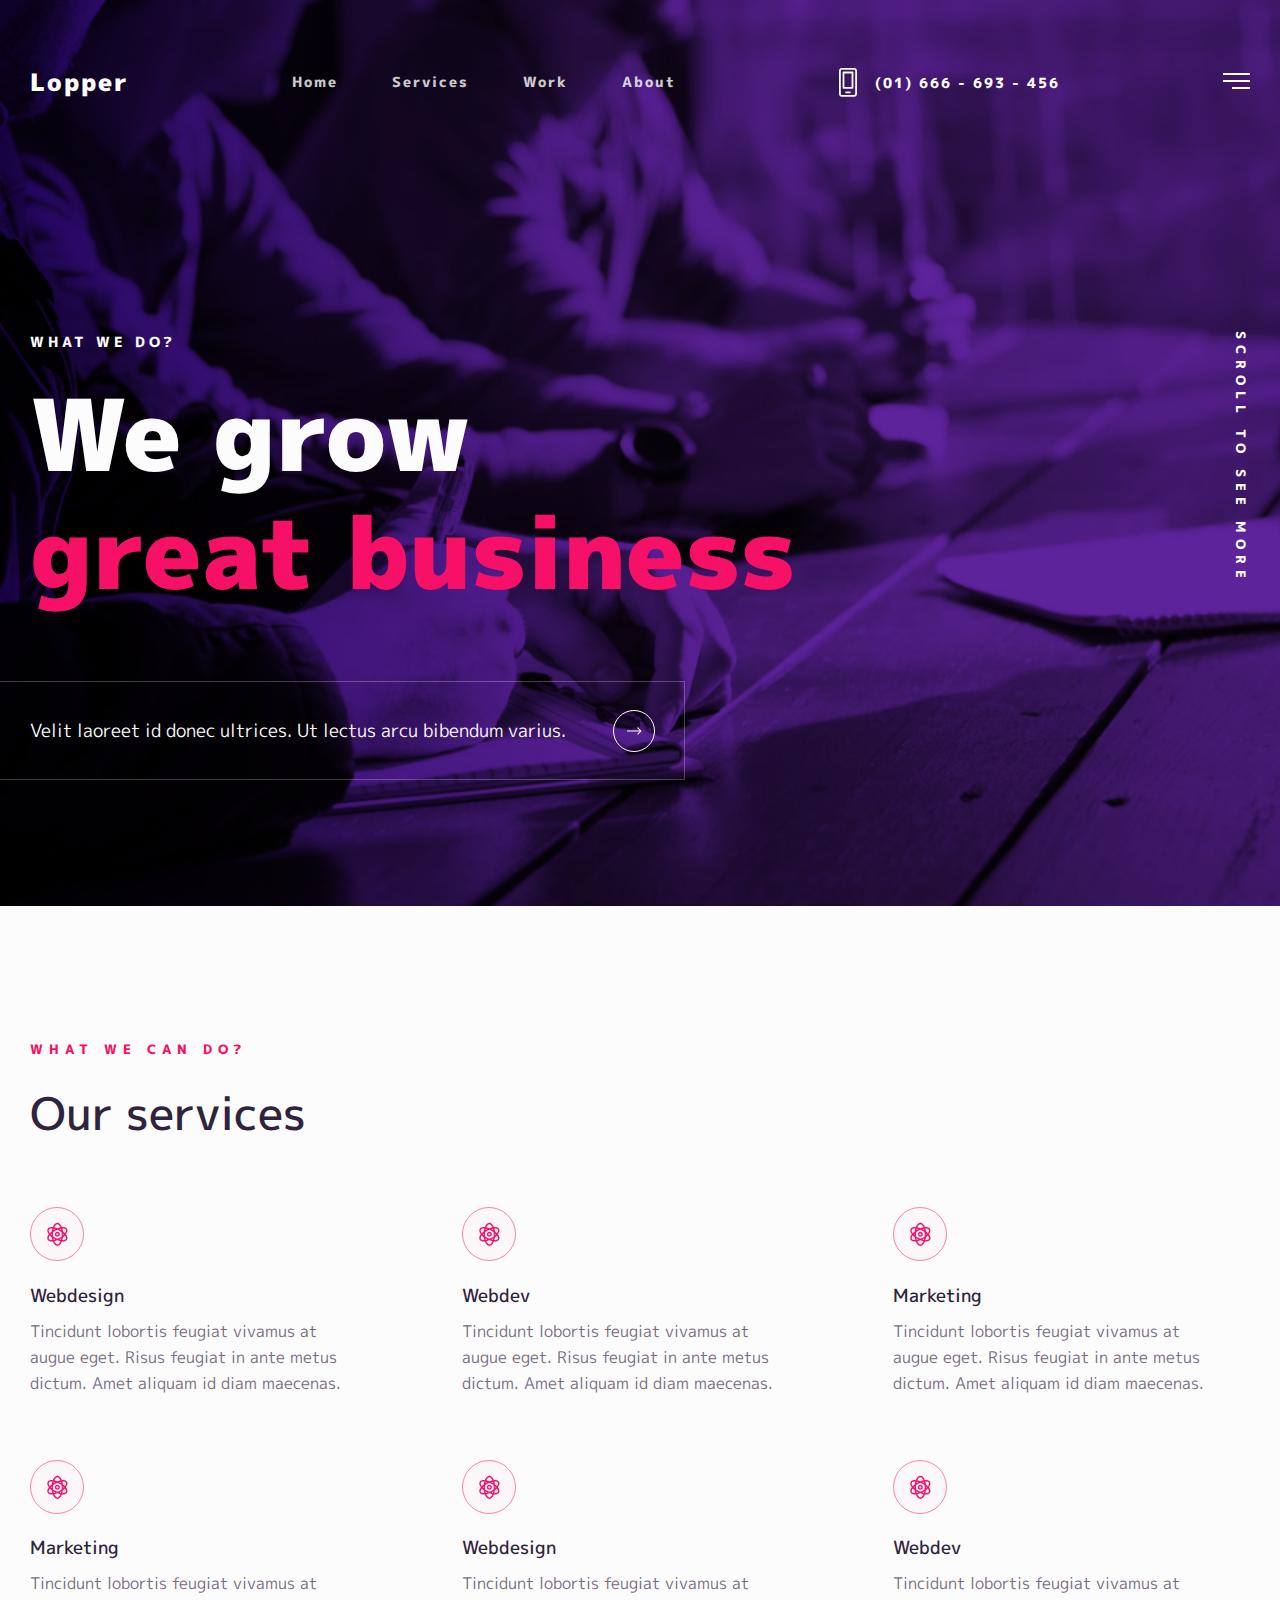
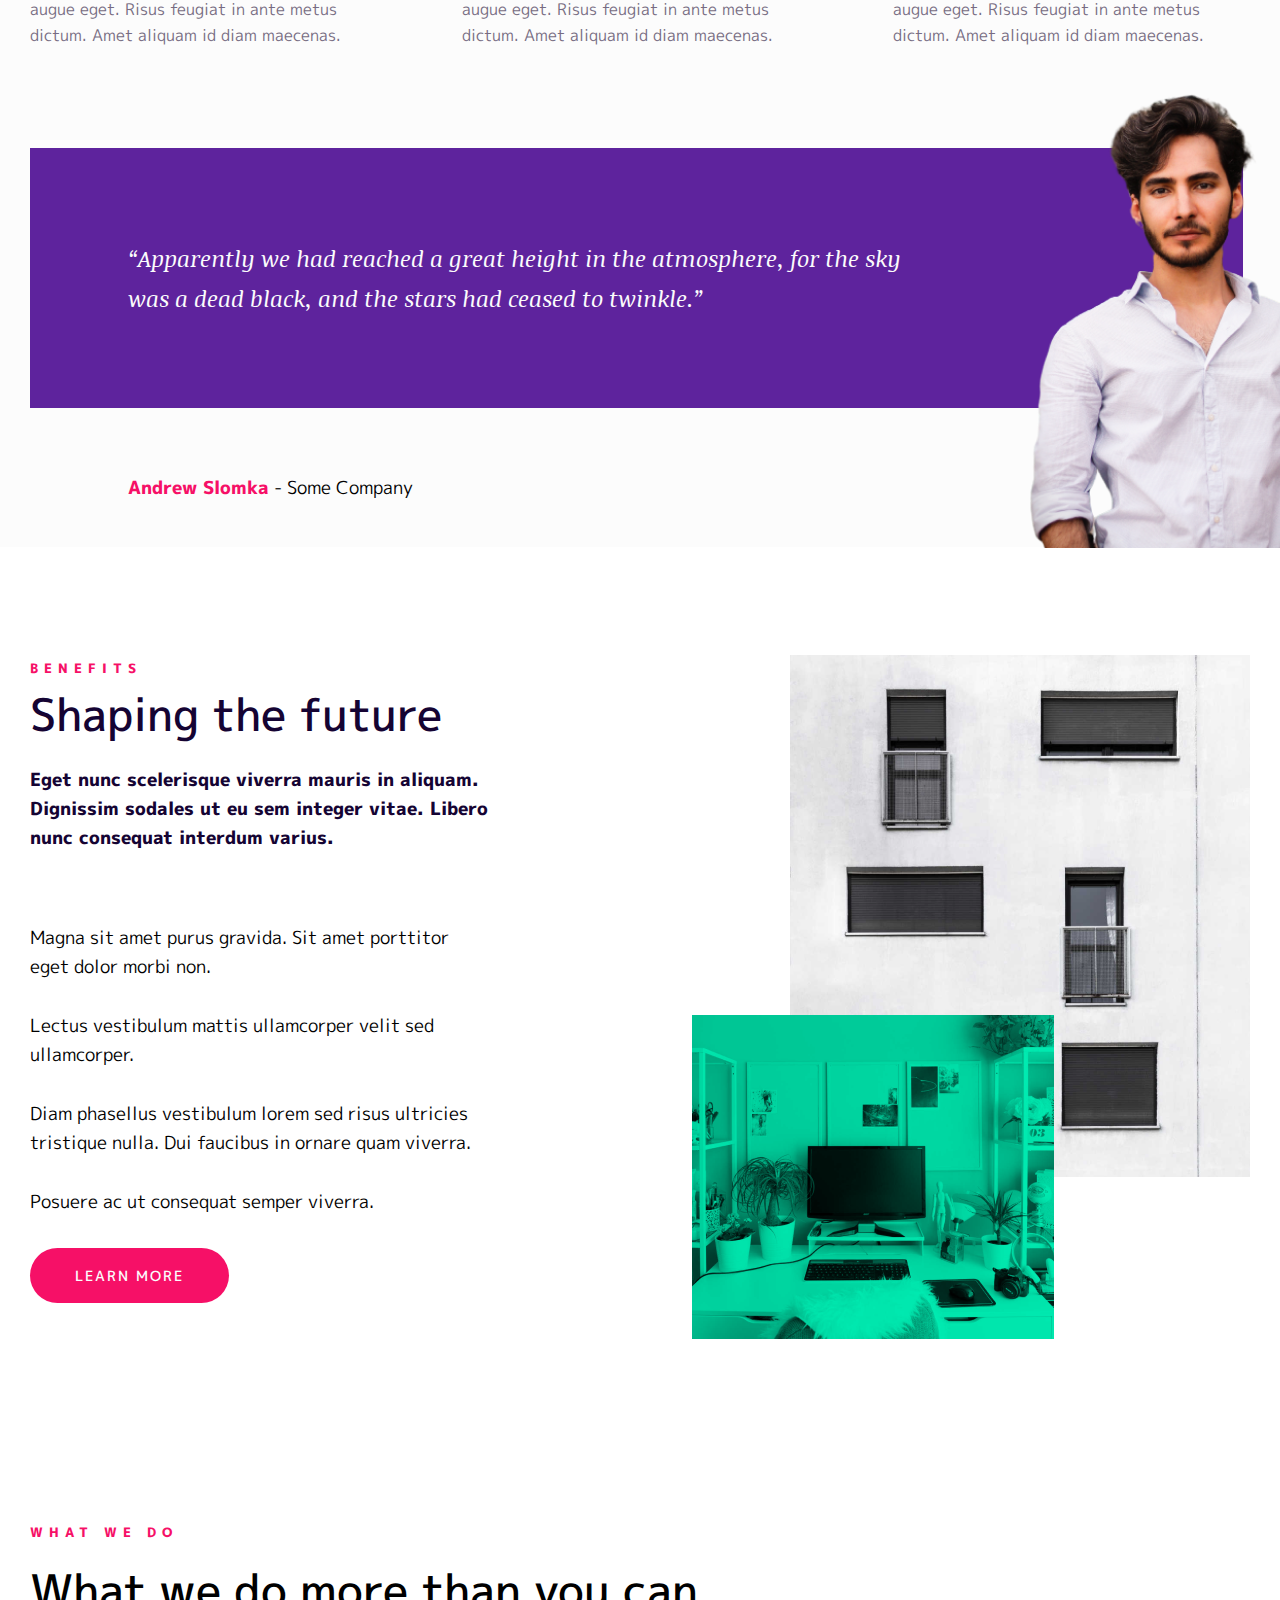
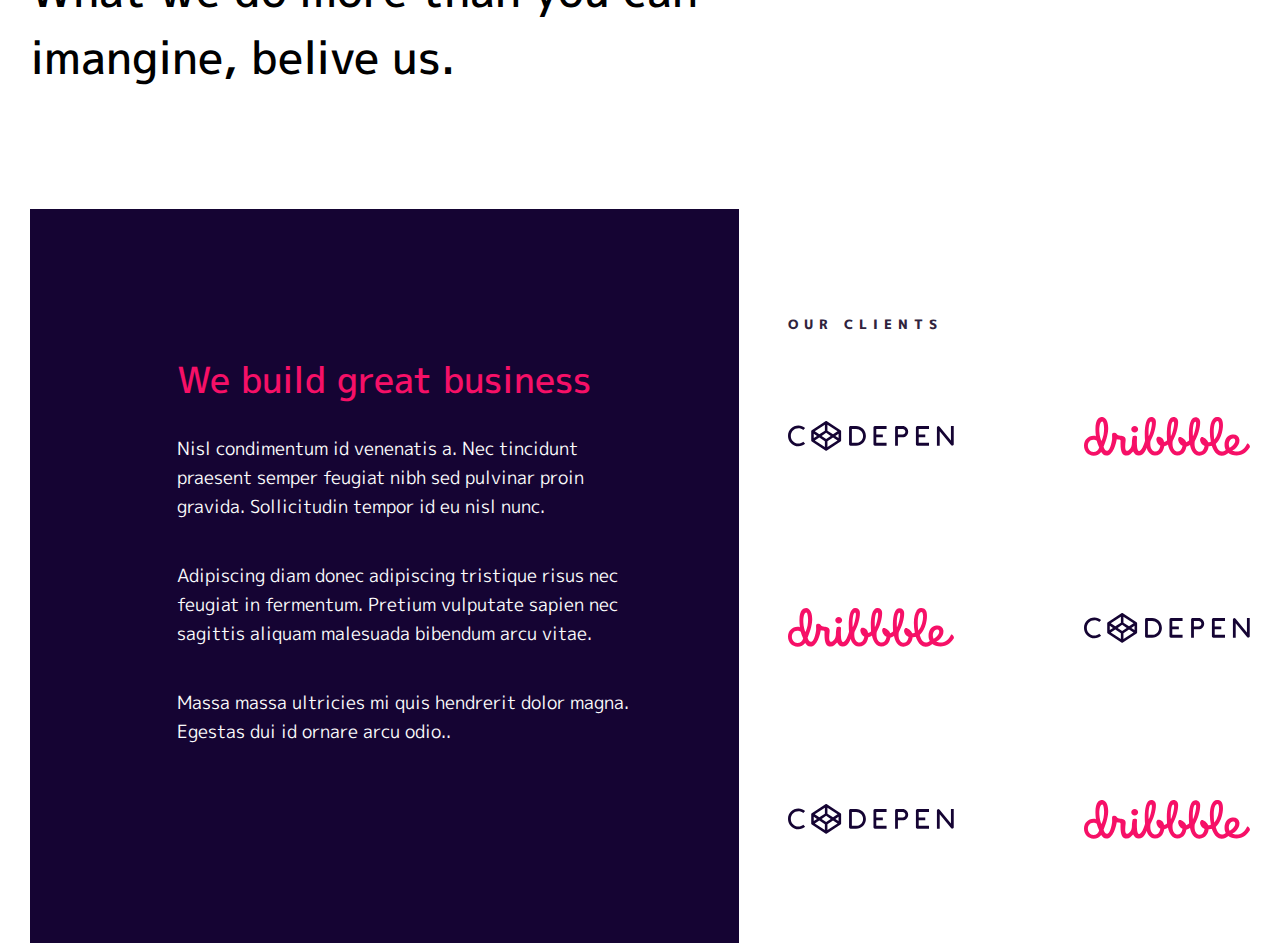
==== index.html @ b968927b "add block imangine" ====
<!DOCTYPE html>
<html lang="en">
<head>
  <meta charset="UTF-8">
  <meta http-equiv="X-UA-Compatible" content="IE=edge">
  <meta name="viewport" content="width=device-width, initial-scale=1.0">
  <link rel="preconnect" href="https://fonts.googleapis.com">
  <link rel="preconnect" href="https://fonts.gstatic.com" crossorigin>
  <link href="https://fonts.googleapis.com/css2?family=M+PLUS+1p:wght@400;800;900&display=swap" rel="stylesheet">
  <link href="https://fonts.googleapis.com/css2?family=Noticia+Text:ital@1&display=swap" rel="stylesheet">
  <link rel="stylesheet" href="css/normalize.css">
  <link rel="stylesheet" href="css/style.css">
  <title>Lopper</title>
</head>
<body>
  
  <div class="wrapper">
    <header class="header">
      <div class="container _container">
        <div class="header__inner">
          <a class="header__logo" href="#">
            Lopper
          </a>
          <nav class="menu">
            <ul class="menu-list">
              <li class="menu-list__item">
                <a class="menu-list__link" href="#">Home</a>
              </li>
              <li class="menu-list__item">
                <a class="menu-list__link" href="#">Services</a>
              </li>
              <li class="menu-list__item">
                <a class="menu-list__link" href="#">Work</a>
              </li>
              <li class="menu-list__item">
                <a class="menu-list__link" href="#">About</a>
              </li>
            </ul>
          </nav>
          <a class="contacts" href="tel:(01)666-693-456">
            (01) 666 - 693 - 456
          </a>
          <button class="burger-menu">
            <img class="burger-menu__img" src="img/Menu.svg" alt="menu">
          </button>
        </div>
        <section class="We-grow">
          <div class="We-grow__inner">
            <div class="We-grow__box">
              <div class="We-grow__text">What we do?</div>
              <h1 class="We-grow__title">
                We grow<br>
                <span>great business</span>
              </h1>
              <div class="We-grow__subtitle">
                Velit laoreet id donec ultrices. Ut lectus arcu bibendum varius.
              </div>
            </div>
              <div class="We-grow__text2">
                Scroll to see more
            </div>
          </div>
        </section>
      </div>
    </header>
    <main class="main">
      <section class="Our-services">
        <div class="container _container">
          <div class="Our-services__text">What we can do?</div>
          <h2 class="Our-services__title">Our services</h2>
        <div class="Our-services__row">
          <div class="content">
            <img class="content__img" src="img/Icon2.svg" alt="Icon2">
            <div class="content__title">Webdesign</div>
            <p class="content__text">
              Tincidunt lobortis feugiat vivamus at augue eget. Risus feugiat in ante metus dictum. Amet aliquam id diam maecenas.
            </p>
          </div>
          <div class="content">
            <img class="content__img" src="img/Icon2.svg" alt="Icon2">
            <div class="content__title">Webdev</div>
            <p class="content__text">
              Tincidunt lobortis feugiat vivamus at augue eget. Risus feugiat in ante metus dictum. Amet aliquam id diam maecenas.
            </p>
          </div>
          <div class="content">
            <img class="content__img" src="img/Icon2.svg" alt="Icon2">
            <div class="content__title">Marketing</div>
            <p class="content__text">
              Tincidunt lobortis feugiat vivamus at augue eget. Risus feugiat in ante metus dictum. Amet aliquam id diam maecenas.
            </p>
          </div>
          <div class="content">
            <img class="content__img" src="img/Icon2.svg" alt="Icon2">
            <div class="content__title">Marketing</div>
            <p class="content__text">
              Tincidunt lobortis feugiat vivamus at augue eget. Risus feugiat in ante metus dictum. Amet aliquam id diam maecenas.
            </p>
          </div>
          <div class="content">
            <img class="content__img" src="img/Icon2.svg" alt="Icon2">
            <div class="content__title">Webdesign</div>
            <p class="content__text">
              Tincidunt lobortis feugiat vivamus at augue eget. Risus feugiat in ante metus dictum. Amet aliquam id diam maecenas.
            </p>
          </div>
          <div class="content">
            <img class="content__img" src="img/Icon2.svg" alt="Icon2">
            <div class="content__title">Webdev</div>
            <p class="content__text">
              Tincidunt lobortis feugiat vivamus at augue eget. Risus feugiat in ante metus dictum. Amet aliquam id diam maecenas.
            </p>
          </div>
        </div>
        <div class="Our-services__colum">
          <div class="Our-services__box">
        <blockquote class="Our-services__cite">
          “Apparently we had reached a great height in the atmosphere, for the sky was a dead black, and the stars had ceased to
          twinkle.”
        </blockquote>
          <div class="cite__text">
            <span>Andrew Slomka</span> - Some Company
          </div>
        </div>
        </div>
        </div>
      </section>
      <section class="shaping">
        <div class="container _container">
          <div class="shaping__inner">
            <div class="shaping-content">
              <div class="shaping-content__subtitle">Benefits</div>
              <h2 class="shaping-content__title">Shaping the future</h2>
              <div class="shaping-content__descr">
                Eget nunc scelerisque viverra mauris in aliquam. Dignissim sodales ut eu sem integer vitae. Libero nunc
                consequat
                interdum varius.
              </div>
              <div class="shaping-content__box">
                <p class="shaping-content__text">
                  Magna sit amet purus gravida. Sit amet porttitor eget dolor morbi non.
                </p>
                <p class="shaping-content__text">
                  Lectus vestibulum mattis ullamcorper velit sed ullamcorper.
                </p>
                <p class="shaping-content__text">
                  Diam phasellus vestibulum lorem sed risus ultricies tristique nulla. Dui faucibus in ornare quam viverra.
                </p>
                <p class="shaping-content__text">
                  Posuere ac ut consequat semper viverra.
                </p>
              </div>
              <a class="shaping-content__btn" href="#">Learn more</a>
            </div>
            <img class="composition__photo" src="img/Photos.png" alt="Photos">
          </div>
        </div>
      </section>
      <section class="imangine">
        <div class="container _container">
          <div class="imangine__subtitle">What we do</div>
          <h3 class="imangine__title">
            What we do more than you can
            imangine, belive us.
          </h3>
          <div class="imangine__inner">
            <div class="imangine-box">
              <div class="imangine-box__content">
                <h4 class="imangine-box__content_title">We build great business</h4>
                <p class="imangine-box__content_text">
                  Nisl condimentum id venenatis a. Nec tincidunt praesent semper feugiat nibh sed pulvinar proin gravida. Sollicitudin
                  tempor id eu nisl nunc.
                </p>
                <p class="imangine-box__content_text">
                  Adipiscing diam donec adipiscing tristique risus nec feugiat in fermentum. Pretium vulputate sapien nec sagittis aliquam
                  malesuada bibendum arcu vitae.
                </p>
                <p class="imangine-box__content_text">
                  Massa massa ultricies mi quis hendrerit dolor magna. Egestas dui id ornare arcu odio..
                </p>
              </div>
            </div>
            <div class="content-box">
              <div class="content-box__subject">Our clients</div>
              <div class="content-box__grid">
              <a class="content-box__link" href="#">
                <img src="img/Vector1.svg" alt="Vector1">
              </a>
              <a class="content-box__link" href="#">
                <img src="img/Vector2.svg" alt="Vector2">
              </a>
              <a class="content-box__link" href="#">
                <img src="img/Vector2.svg" alt="Vector1">
              </a>
              <a class="content-box__link" href="#">
                <img src="img/Vector1.svg" alt="Vector2">
              </a>
              <a class="content-box__link" href="#">
                <img src="img/Vector1.svg" alt="Vector1">
              </a>
              <a class="content-box__link" href="#">
                <img src="img/Vector2.svg" alt="Vector2">
              </a>
            </div>
            </div>
          </div>
        </div>
      </section>
    </main>
  </div>

  <script src="js/script.js"></script>
</body>
</html>
---- css/style.css ----
*,::after,::before{margin:0;padding:0;box-sizing:border-box}html{font-size:62.5%}body{font-family:'M PLUS 1p', sans-serif}.wrapper{background-color:#fff}._container{max-width:154rem;padding:0rem 3rem;margin:0 auto}.menu-list{display:flex}.menu-list__item{border-bottom:1px solid transparent;transition:all .2s}.menu-list__item:not(:first-child){margin-left:5.4rem}.menu-list__item:hover{border-bottom:1px solid #FCFCFC}.menu-list__link{font-weight:800;font-size:1.4rem;line-height:3rem;letter-spacing:.2rem;color:#FCFCFC;opacity:0.8;transition:all .2s}.menu-list__link:hover{opacity:1}.contacts{font-weight:800;font-size:1.44rem;line-height:3rem;letter-spacing:.2rem;color:#FCFCFC;padding-left:3.6rem;position:relative}.contacts::after{content:'';background:url("../img/tel.svg") 0 0 no-repeat;position:absolute;width:100%;height:100%;top:0;left:0}.We-grow{color:#FCFCFC;padding:16.2rem 0rem 12.6rem 0rem}.We-grow__inner{display:flex;justify-content:space-between}.We-grow__box{max-width:85.2rem}.We-grow__text{font-weight:800;font-size:1.4rem;line-height:3rem;letter-spacing:.4rem;text-transform:uppercase;margin-bottom:1.8rem}.We-grow__title{font-weight:900;font-size:9.9rem;line-height:11.8rem;margin-bottom:7rem}.We-grow__title span{color:#F61067}.We-grow__subtitle{font-weight:400;font-size:1.8rem;line-height:2.9rem;max-width:65.5rem;padding-right:5rem;position:relative;padding:3.5rem 0rem}.We-grow__subtitle::before{content:'';background:url("../img/Arrow.svg") 0 0 no-repeat;background-position:center;position:absolute;width:1.4rem;right:0;top:50%;transform:translateY(-50%);border:1px solid #FCFCFC;border-radius:50%;padding:2rem;margin-right:3rem;cursor:pointer;z-index:2}.We-grow__subtitle::after{content:'';position:absolute;border:1px solid rgba(255,255,255,0.25);width:500%;height:100%;top:0;right:0}.We-grow__text2{transform:rotate(90deg);font-weight:800;font-size:1.26rem;line-height:2.6rem;letter-spacing:.6rem;text-transform:uppercase;height:26rem;position:relative}.We-grow__text2::after{content:'';background:url("../img/icon1.svg") 0 0 no-repeat;width:2.7rem;height:5rem;top:-1.5rem;position:absolute;transform:rotate(-90deg);margin-left:3.5rem;cursor:pointer}.burger-menu{background-color:transparent;border:none;cursor:pointer}.header{min-height:100vh;background:url("../img/header-bg.jpg") 0 0 no-repeat;background-size:cover}.header__logo{font-size:2.4rem;line-height:4.3rem;font-weight:900;letter-spacing:.2rem;color:#FCFCFC}.header__inner{padding:6.1rem 0rem;display:flex;justify-content:space-between;align-items:center}.main{padding-top:13rem;background-color:#FCFCFC}.Our-services__row{display:grid;grid-template-columns:repeat(3, 1fr);grid-column-gap:7.5rem;grid-row-gap:6.4rem;margin-bottom:10rem}.Our-services__text{font-weight:800;font-size:1.26rem;line-height:2.6rem;letter-spacing:.6rem;text-transform:uppercase;color:#F61067;margin-bottom:1.8rem}.Our-services__title{font-weight:500;font-size:4.5rem;line-height:6.7rem;color:#30233D;margin-bottom:6rem}.Our-services__colum{display:flex}.Our-services__cite{font-family:'Noticia Text', serif;font-style:italic;font-weight:400;font-size:2.25rem;line-height:4rem;padding:9rem 30rem 9rem 9.8rem;max-width:121.3rem;background:#5E239D;align-items:center;position:relative;color:#FCFCFC}.Our-services__cite::after{content:'';background:url("../img/Photo.png") 0 0 no-repeat;position:absolute;width:42rem;height:63rem;top:-40%;right:-13.5%}.cite__text{font-size:1.8rem;line-height:2.9rem;padding:2rem 30rem 9rem 9.8rem;transform:translateY(45px);display:inline-block}.cite__text span{color:#F61067;font-weight:800}.content{max-width:31.8rem}.content__img{margin-bottom:1.8rem}.content__title{font-weight:500;font-size:1.8rem;line-height:2.7rem;color:#30233D;margin-bottom:0.9rem}.content__text{font-weight:400;font-size:1.62rem;line-height:2.6rem;color:#776C82}.shaping{padding:10.8rem 0rem 18rem 0rem;background-color:#fff}.shaping__inner{display:flex;justify-content:space-between}.shaping-content{max-width:46rem}.shaping-content__subtitle{font-weight:800;font-size:1.26rem;line-height:2.6rem;letter-spacing:.6rem;text-transform:uppercase;color:#F61067}.shaping-content__title{font-weight:500;font-size:4.5rem;line-height:6.7rem;color:#150433;margin-bottom:1.7rem}.shaping-content__descr{font-weight:800;font-size:1.8rem;line-height:2.9rem;margin-bottom:7.1rem;color:#150433}.shaping-content__box{margin-bottom:5rem}.shaping-content__text{margin-bottom:3rem;font-weight:400;font-size:1.8rem;line-height:2.9rem}.shaping-content__btn{padding:1.8rem 4.5rem;background-color:#F61067;border-radius:3.6rem;letter-spacing:2px;text-transform:uppercase;font-weight:500;font-size:1.35rem;line-height:2rem;color:#FCFCFC}.imangine{background-color:#fff}.imangine__subtitle{font-weight:800;font-size:1.26rem;line-height:2.6rem;letter-spacing:.6rem;text-transform:uppercase;margin-bottom:1.2rem;color:#F61067}.imangine__title{font-weight:500;font-size:4.5rem;line-height:6.7rem;max-width:85.7rem;margin-bottom:11.8rem}.imangine__inner{display:flex;justify-content:space-between;align-items:center}.imangine-box{background:#150433;padding:14.4rem 10.2rem 15.7rem 14.7rem}.imangine-box__content{max-width:46rem}.imangine-box__content_title{font-weight:500;font-size:3.6rem;line-height:5.3rem;color:#F61067;margin-bottom:2.8rem}.imangine-box__content_text{font-weight:400;font-size:1.8rem;line-height:2.9rem;margin-bottom:4rem;color:#FCFCFC}.content-box__subject{font-weight:800;font-size:1.26rem;line-height:2.6rem;letter-spacing:6px;text-transform:uppercase;color:#30233D;margin-bottom:8rem}.content-box__grid{display:grid;grid-template-columns:repeat(2, 1fr);grid-template-rows:repeat(3, 1fr);grid-column-gap:13rem;grid-row-gap:15rem;align-items:center}
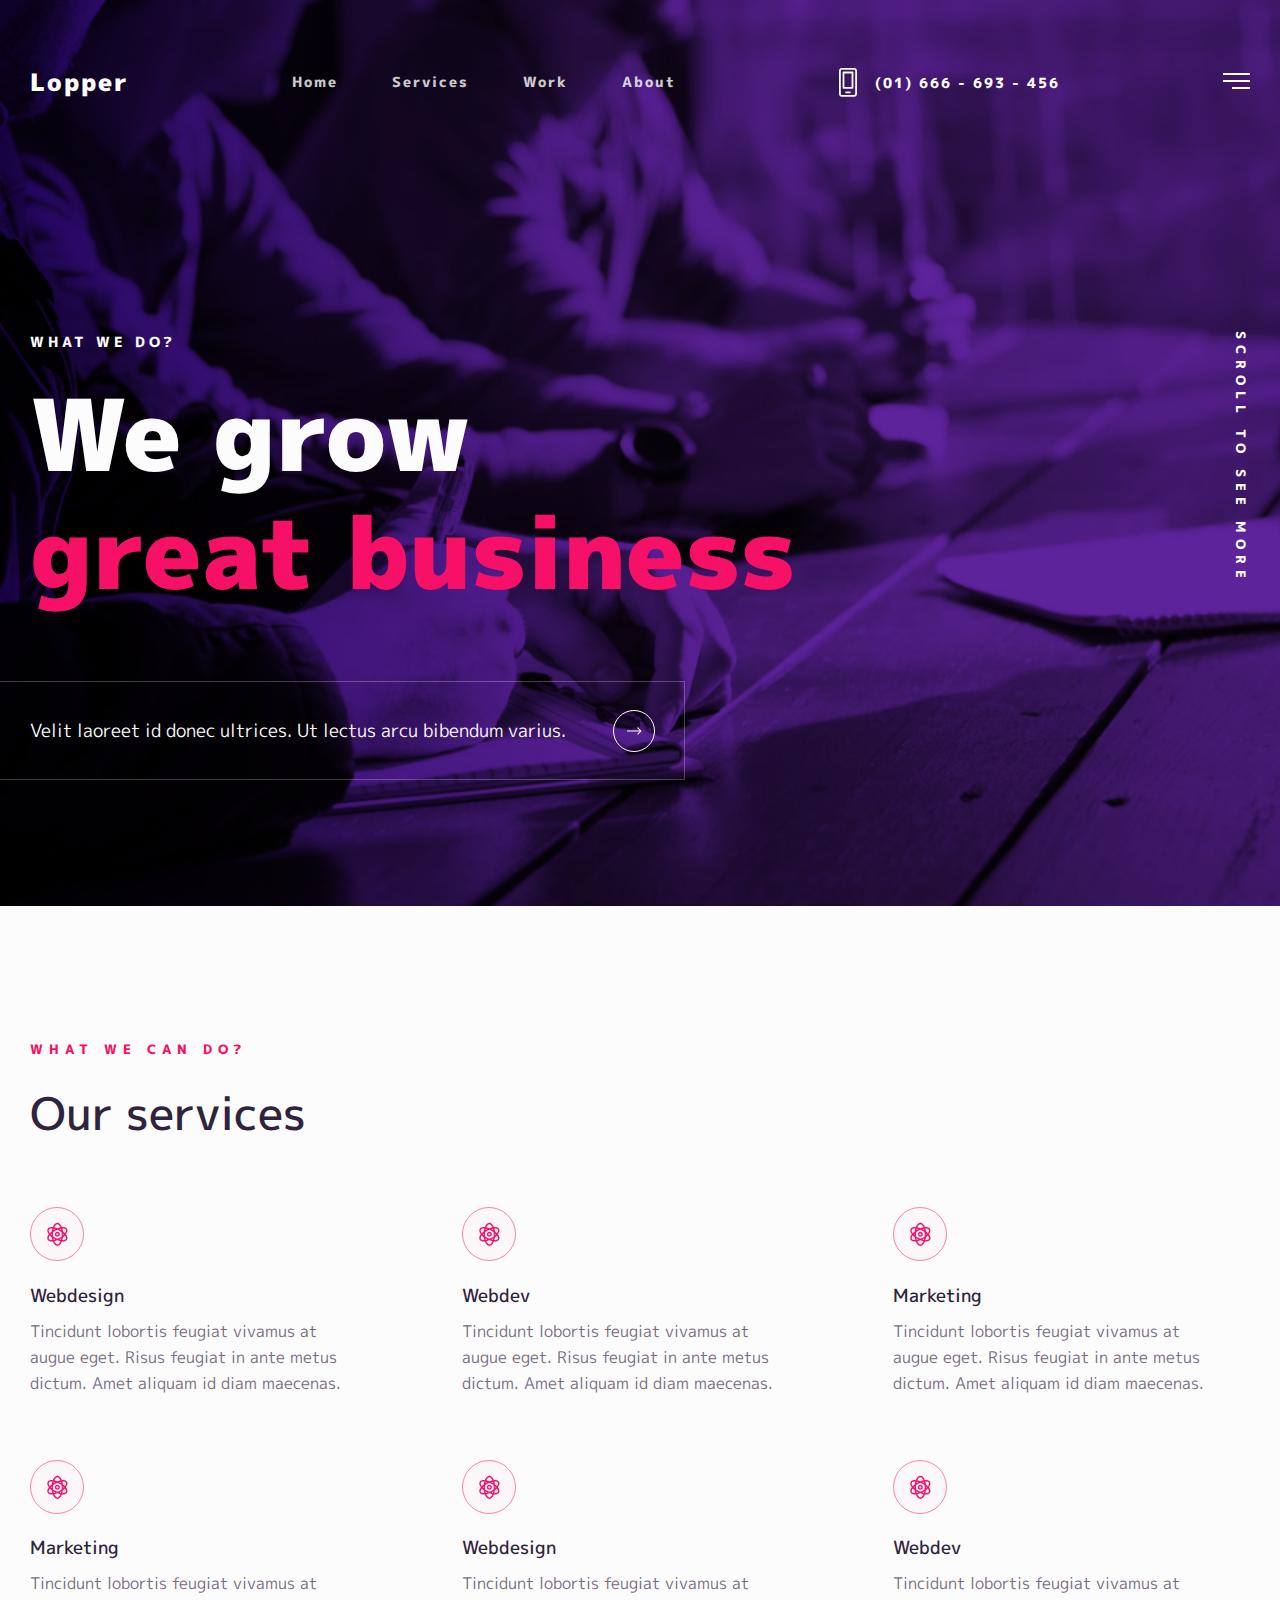
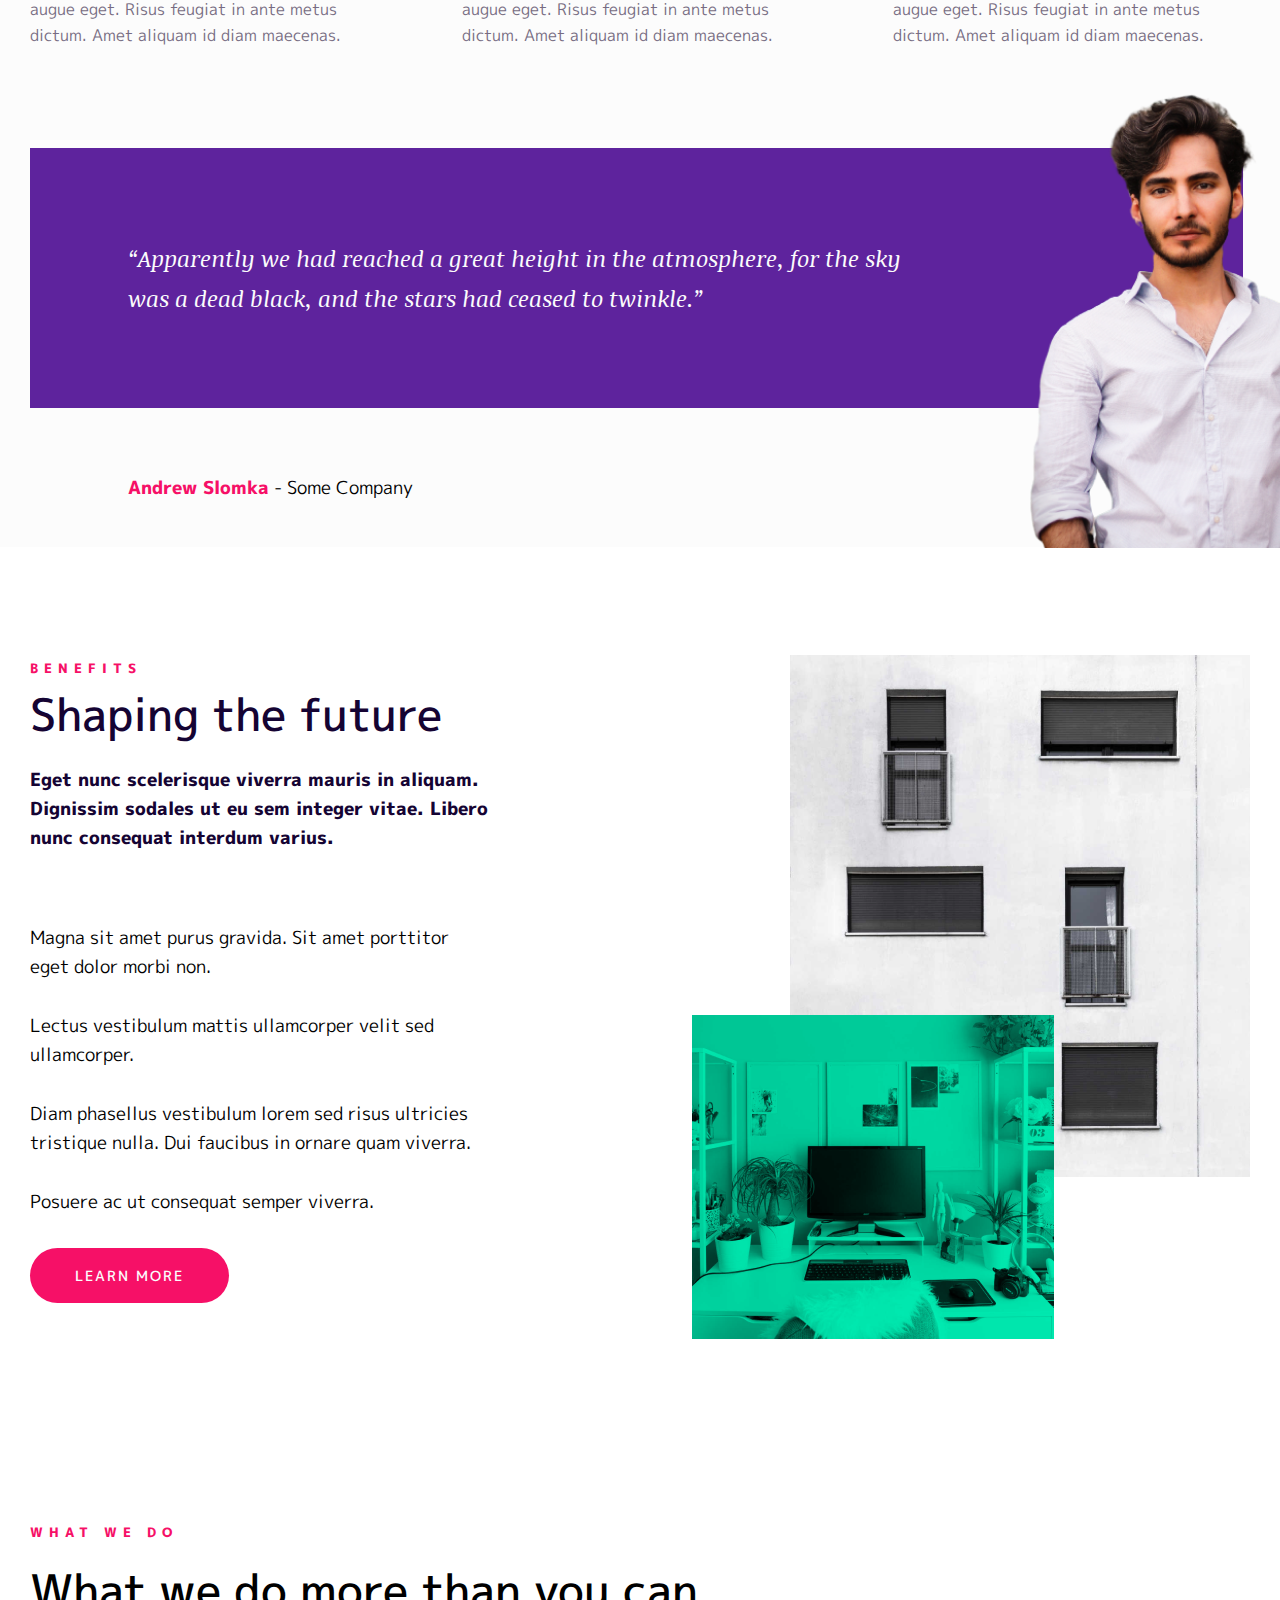
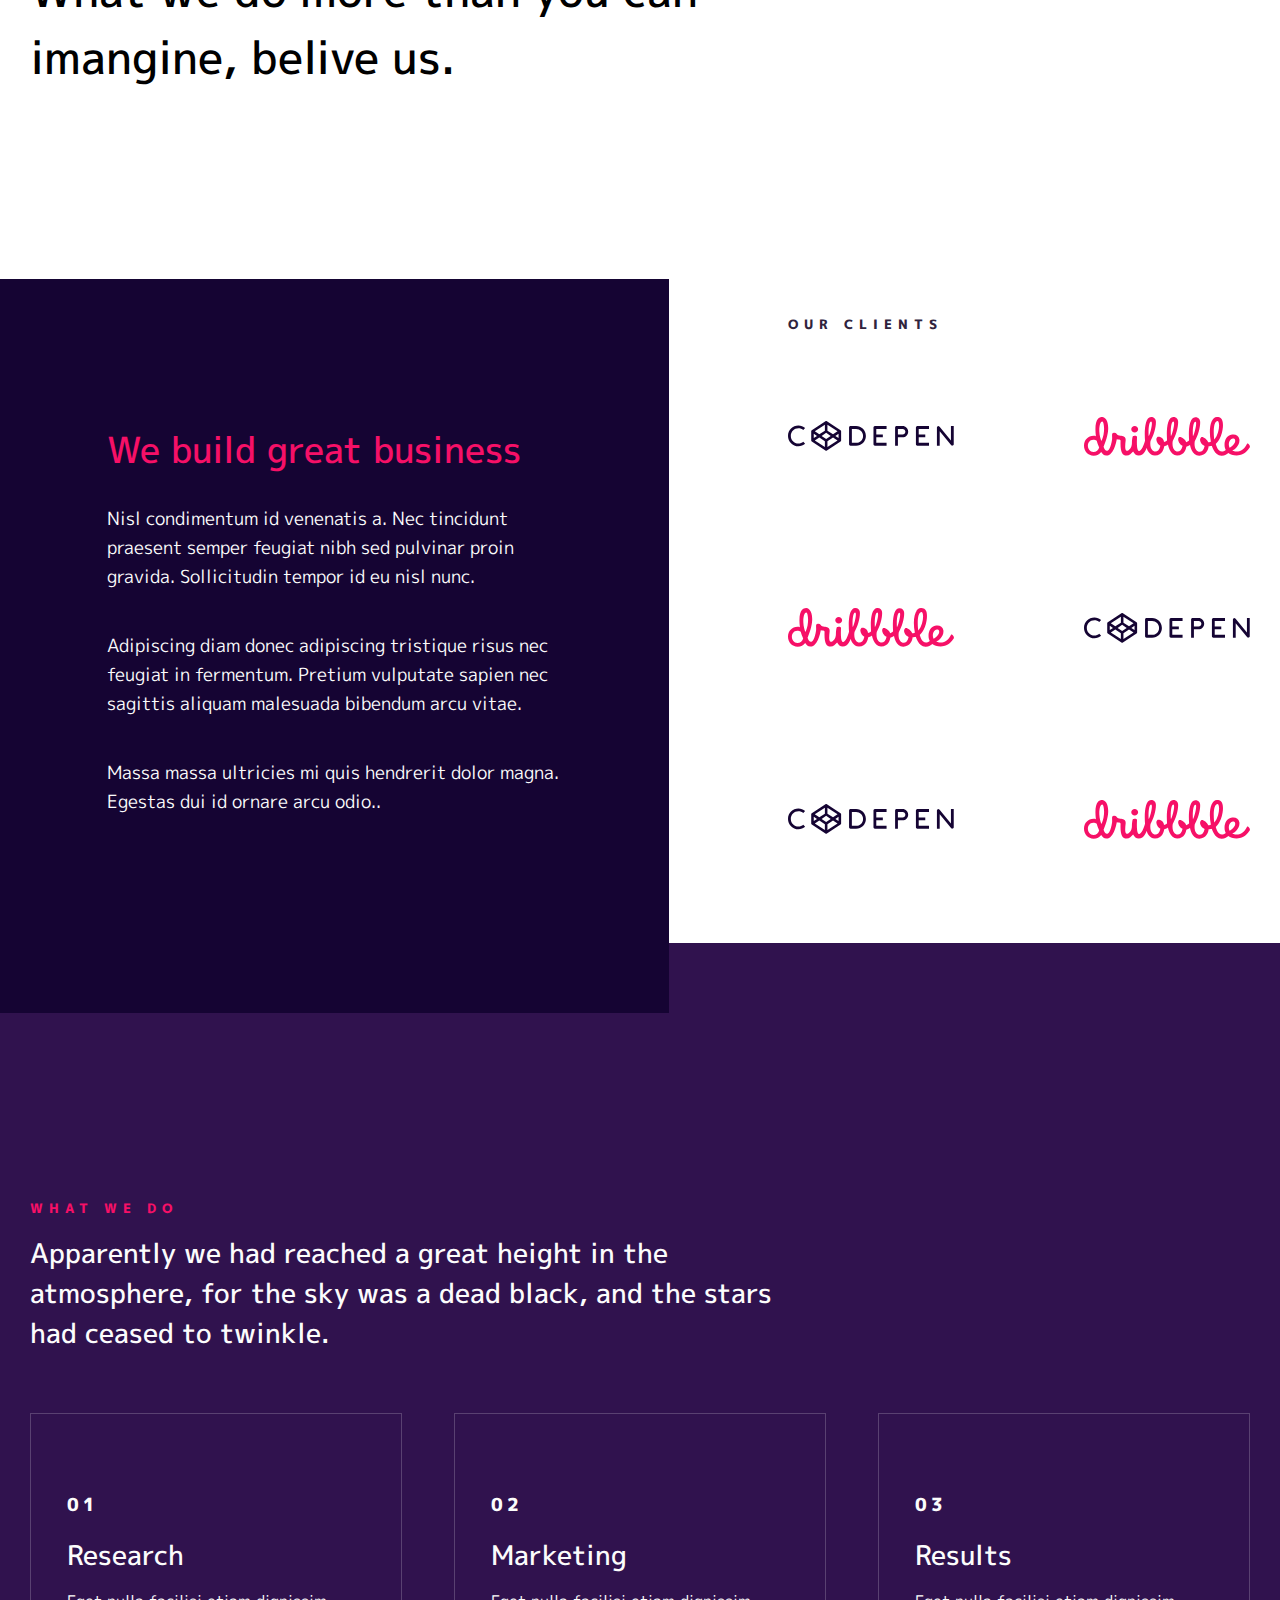
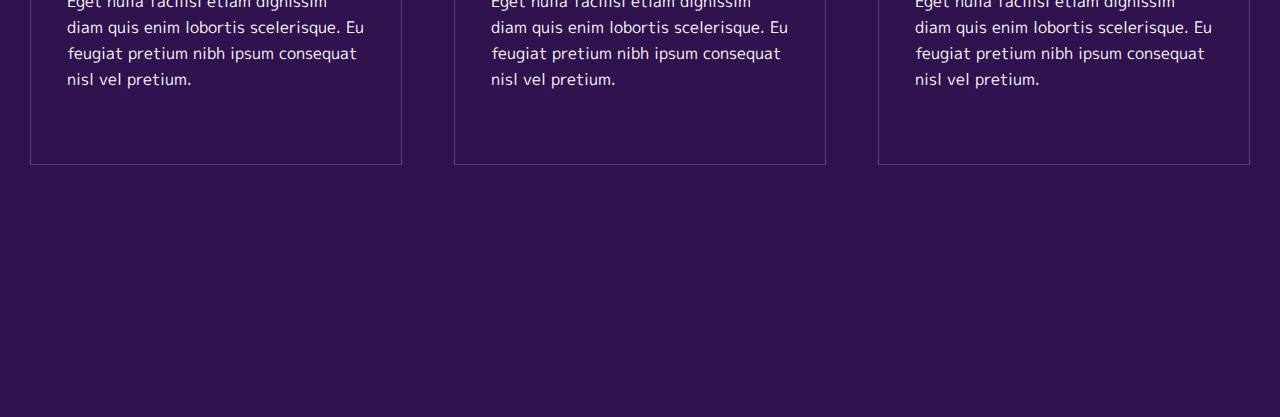
==== commit 05e71e96: "add block research" ====
--- a/index.html
+++ b/index.html
@@ -206,6 +206,49 @@
           </div>
         </div>
       </section>
+      <section class="research">
+        <div class="container _container">
+          <div class="research__subtitle">What we do</div>
+          <p class="research__text">
+            Apparently we had reached a great height in the atmosphere, for the sky was a dead black, and the stars had ceased to
+            twinkle.
+          </p>
+          <div class="research__inner">
+            <div class="research-box">
+              <div class="research-box__number">
+                01
+              </div>
+              <h4 class="research-box__title">Research</h4>
+              <p class="research-box__text">
+                Eget nulla facilisi etiam dignissim diam quis enim lobortis scelerisque. Eu feugiat pretium nibh ipsum consequat nisl
+                vel pretium.
+              </p>
+            </div>
+            <div class="research-box">
+              <div class="research-box__number">
+                02
+              </div>
+              <h4 class="research-box__title">Marketing</h4>
+              <p class="research-box__text">
+                Eget nulla facilisi etiam dignissim diam quis enim lobortis scelerisque. Eu feugiat pretium nibh ipsum consequat
+                nisl
+                vel pretium.
+              </p>
+            </div>
+            <div class="research-box">
+              <div class="research-box__number">
+                03
+              </div>
+              <h4 class="research-box__title">Results</h4>
+              <p class="research-box__text">
+                Eget nulla facilisi etiam dignissim diam quis enim lobortis scelerisque. Eu feugiat pretium nibh ipsum consequat
+                nisl
+                vel pretium.
+              </p>
+            </div>
+          </div>
+        </div>
+      </section>
     </main>
   </div>
 
--- a/css/style.css
+++ b/css/style.css
@@ -1 +1 @@
-*,::after,::before{margin:0;padding:0;box-sizing:border-box}html{font-size:62.5%}body{font-family:'M PLUS 1p', sans-serif}.wrapper{background-color:#fff}._container{max-width:154rem;padding:0rem 3rem;margin:0 auto}.menu-list{display:flex}.menu-list__item{border-bottom:1px solid transparent;transition:all .2s}.menu-list__item:not(:first-child){margin-left:5.4rem}.menu-list__item:hover{border-bottom:1px solid #FCFCFC}.menu-list__link{font-weight:800;font-size:1.4rem;line-height:3rem;letter-spacing:.2rem;color:#FCFCFC;opacity:0.8;transition:all .2s}.menu-list__link:hover{opacity:1}.contacts{font-weight:800;font-size:1.44rem;line-height:3rem;letter-spacing:.2rem;color:#FCFCFC;padding-left:3.6rem;position:relative}.contacts::after{content:'';background:url("../img/tel.svg") 0 0 no-repeat;position:absolute;width:100%;height:100%;top:0;left:0}.We-grow{color:#FCFCFC;padding:16.2rem 0rem 12.6rem 0rem}.We-grow__inner{display:flex;justify-content:space-between}.We-grow__box{max-width:85.2rem}.We-grow__text{font-weight:800;font-size:1.4rem;line-height:3rem;letter-spacing:.4rem;text-transform:uppercase;margin-bottom:1.8rem}.We-grow__title{font-weight:900;font-size:9.9rem;line-height:11.8rem;margin-bottom:7rem}.We-grow__title span{color:#F61067}.We-grow__subtitle{font-weight:400;font-size:1.8rem;line-height:2.9rem;max-width:65.5rem;padding-right:5rem;position:relative;padding:3.5rem 0rem}.We-grow__subtitle::before{content:'';background:url("../img/Arrow.svg") 0 0 no-repeat;background-position:center;position:absolute;width:1.4rem;right:0;top:50%;transform:translateY(-50%);border:1px solid #FCFCFC;border-radius:50%;padding:2rem;margin-right:3rem;cursor:pointer;z-index:2}.We-grow__subtitle::after{content:'';position:absolute;border:1px solid rgba(255,255,255,0.25);width:500%;height:100%;top:0;right:0}.We-grow__text2{transform:rotate(90deg);font-weight:800;font-size:1.26rem;line-height:2.6rem;letter-spacing:.6rem;text-transform:uppercase;height:26rem;position:relative}.We-grow__text2::after{content:'';background:url("../img/icon1.svg") 0 0 no-repeat;width:2.7rem;height:5rem;top:-1.5rem;position:absolute;transform:rotate(-90deg);margin-left:3.5rem;cursor:pointer}.burger-menu{background-color:transparent;border:none;cursor:pointer}.header{min-height:100vh;background:url("../img/header-bg.jpg") 0 0 no-repeat;background-size:cover}.header__logo{font-size:2.4rem;line-height:4.3rem;font-weight:900;letter-spacing:.2rem;color:#FCFCFC}.header__inner{padding:6.1rem 0rem;display:flex;justify-content:space-between;align-items:center}.main{padding-top:13rem;background-color:#FCFCFC}.Our-services__row{display:grid;grid-template-columns:repeat(3, 1fr);grid-column-gap:7.5rem;grid-row-gap:6.4rem;margin-bottom:10rem}.Our-services__text{font-weight:800;font-size:1.26rem;line-height:2.6rem;letter-spacing:.6rem;text-transform:uppercase;color:#F61067;margin-bottom:1.8rem}.Our-services__title{font-weight:500;font-size:4.5rem;line-height:6.7rem;color:#30233D;margin-bottom:6rem}.Our-services__colum{display:flex}.Our-services__cite{font-family:'Noticia Text', serif;font-style:italic;font-weight:400;font-size:2.25rem;line-height:4rem;padding:9rem 30rem 9rem 9.8rem;max-width:121.3rem;background:#5E239D;align-items:center;position:relative;color:#FCFCFC}.Our-services__cite::after{content:'';background:url("../img/Photo.png") 0 0 no-repeat;position:absolute;width:42rem;height:63rem;top:-40%;right:-13.5%}.cite__text{font-size:1.8rem;line-height:2.9rem;padding:2rem 30rem 9rem 9.8rem;transform:translateY(45px);display:inline-block}.cite__text span{color:#F61067;font-weight:800}.content{max-width:31.8rem}.content__img{margin-bottom:1.8rem}.content__title{font-weight:500;font-size:1.8rem;line-height:2.7rem;color:#30233D;margin-bottom:0.9rem}.content__text{font-weight:400;font-size:1.62rem;line-height:2.6rem;color:#776C82}.shaping{padding:10.8rem 0rem 18rem 0rem;background-color:#fff}.shaping__inner{display:flex;justify-content:space-between}.shaping-content{max-width:46rem}.shaping-content__subtitle{font-weight:800;font-size:1.26rem;line-height:2.6rem;letter-spacing:.6rem;text-transform:uppercase;color:#F61067}.shaping-content__title{font-weight:500;font-size:4.5rem;line-height:6.7rem;color:#150433;margin-bottom:1.7rem}.shaping-content__descr{font-weight:800;font-size:1.8rem;line-height:2.9rem;margin-bottom:7.1rem;color:#150433}.shaping-content__box{margin-bottom:5rem}.shaping-content__text{margin-bottom:3rem;font-weight:400;font-size:1.8rem;line-height:2.9rem}.shaping-content__btn{padding:1.8rem 4.5rem;background-color:#F61067;border-radius:3.6rem;letter-spacing:2px;text-transform:uppercase;font-weight:500;font-size:1.35rem;line-height:2rem;color:#FCFCFC}.imangine{background-color:#fff}.imangine__subtitle{font-weight:800;font-size:1.26rem;line-height:2.6rem;letter-spacing:.6rem;text-transform:uppercase;margin-bottom:1.2rem;color:#F61067}.imangine__title{font-weight:500;font-size:4.5rem;line-height:6.7rem;max-width:85.7rem;margin-bottom:11.8rem}.imangine__inner{display:flex;justify-content:space-between;align-items:center}.imangine-box{background:#150433;padding:14.4rem 10.2rem 15.7rem 14.7rem}.imangine-box__content{max-width:46rem}.imangine-box__content_title{font-weight:500;font-size:3.6rem;line-height:5.3rem;color:#F61067;margin-bottom:2.8rem}.imangine-box__content_text{font-weight:400;font-size:1.8rem;line-height:2.9rem;margin-bottom:4rem;color:#FCFCFC}.content-box__subject{font-weight:800;font-size:1.26rem;line-height:2.6rem;letter-spacing:6px;text-transform:uppercase;color:#30233D;margin-bottom:8rem}.content-box__grid{display:grid;grid-template-columns:repeat(2, 1fr);grid-template-rows:repeat(3, 1fr);grid-column-gap:13rem;grid-row-gap:15rem;align-items:center}
+*,::after,::before{margin:0;padding:0;box-sizing:border-box}html{font-size:62.5%}body{font-family:'M PLUS 1p', sans-serif}.wrapper{background-color:#fff}._container{max-width:150rem;padding:0rem 3rem;margin:0 auto}.menu-list{display:flex}.menu-list__item{border-bottom:1px solid transparent;transition:all .2s}.menu-list__item:not(:first-child){margin-left:5.4rem}.menu-list__item:hover{border-bottom:1px solid #FCFCFC}.menu-list__link{font-weight:800;font-size:1.4rem;line-height:3rem;letter-spacing:.2rem;color:#FCFCFC;opacity:0.8;transition:all .2s}.menu-list__link:hover{opacity:1}.contacts{font-weight:800;font-size:1.44rem;line-height:3rem;letter-spacing:.2rem;color:#FCFCFC;padding-left:3.6rem;position:relative}.contacts::after{content:'';background:url("../img/tel.svg") 0 0 no-repeat;position:absolute;width:100%;height:100%;top:0;left:0}.We-grow{color:#FCFCFC;padding:16.2rem 0rem 12.6rem 0rem}.We-grow__inner{display:flex;justify-content:space-between}.We-grow__box{max-width:85.2rem}.We-grow__text{font-weight:800;font-size:1.4rem;line-height:3rem;letter-spacing:.4rem;text-transform:uppercase;margin-bottom:1.8rem}.We-grow__title{font-weight:900;font-size:9.9rem;line-height:11.8rem;margin-bottom:7rem}.We-grow__title span{color:#F61067}.We-grow__subtitle{font-weight:400;font-size:1.8rem;line-height:2.9rem;max-width:65.5rem;padding-right:5rem;position:relative;padding:3.5rem 0rem}.We-grow__subtitle::before{content:'';background:url("../img/Arrow.svg") 0 0 no-repeat;background-position:center;position:absolute;width:1.4rem;right:0;top:50%;transform:translateY(-50%);border:1px solid #FCFCFC;border-radius:50%;padding:2rem;margin-right:3rem;cursor:pointer;z-index:2}.We-grow__subtitle::after{content:'';position:absolute;border:1px solid rgba(255,255,255,0.25);width:500%;height:100%;top:0;right:0}.We-grow__text2{transform:rotate(90deg);font-weight:800;font-size:1.26rem;line-height:2.6rem;letter-spacing:.6rem;text-transform:uppercase;height:26rem;position:relative}.We-grow__text2::after{content:'';background:url("../img/icon1.svg") 0 0 no-repeat;width:2.7rem;height:5rem;top:-1.5rem;position:absolute;transform:rotate(-90deg);margin-left:3.5rem;cursor:pointer}.burger-menu{background-color:transparent;border:none;cursor:pointer}.header{min-height:100vh;background:url("../img/header-bg.jpg") 0 0 no-repeat;background-size:cover}.header__logo{font-size:2.4rem;line-height:4.3rem;font-weight:900;letter-spacing:.2rem;color:#FCFCFC}.header__inner{padding:6.1rem 0rem;display:flex;justify-content:space-between;align-items:center}.main{padding-top:13rem;background-color:#FCFCFC}.Our-services__row{display:grid;grid-template-columns:repeat(3, 1fr);grid-column-gap:7.5rem;grid-row-gap:6.4rem;margin-bottom:10rem}.Our-services__text{font-weight:800;font-size:1.26rem;line-height:2.6rem;letter-spacing:.6rem;text-transform:uppercase;color:#F61067;margin-bottom:1.8rem}.Our-services__title{font-weight:500;font-size:4.5rem;line-height:6.7rem;color:#30233D;margin-bottom:6rem}.Our-services__colum{display:flex}.Our-services__cite{font-family:'Noticia Text', serif;font-style:italic;font-weight:400;font-size:2.25rem;line-height:4rem;padding:9rem 30rem 9rem 9.8rem;max-width:121.3rem;background:#5E239D;align-items:center;position:relative;color:#FCFCFC}.Our-services__cite::after{content:'';background:url("../img/Photo.png") 0 0 no-repeat;position:absolute;width:42rem;height:63rem;top:-40%;right:-13.5%}.cite__text{font-size:1.8rem;line-height:2.9rem;padding:2rem 30rem 9rem 9.8rem;transform:translateY(45px);display:inline-block}.cite__text span{color:#F61067;font-weight:800}.content{max-width:31.8rem}.content__img{margin-bottom:1.8rem}.content__title{font-weight:500;font-size:1.8rem;line-height:2.7rem;color:#30233D;margin-bottom:0.9rem}.content__text{font-weight:400;font-size:1.62rem;line-height:2.6rem;color:#776C82}.shaping{padding:10.8rem 0rem 18rem 0rem;background-color:#fff}.shaping__inner{display:flex;justify-content:space-between}.shaping-content{max-width:46rem}.shaping-content__subtitle{font-weight:800;font-size:1.26rem;line-height:2.6rem;letter-spacing:.6rem;text-transform:uppercase;color:#F61067}.shaping-content__title{font-weight:500;font-size:4.5rem;line-height:6.7rem;color:#150433;margin-bottom:1.7rem}.shaping-content__descr{font-weight:800;font-size:1.8rem;line-height:2.9rem;margin-bottom:7.1rem;color:#150433}.shaping-content__box{margin-bottom:5rem}.shaping-content__text{margin-bottom:3rem;font-weight:400;font-size:1.8rem;line-height:2.9rem}.shaping-content__btn{padding:1.8rem 4.5rem;background-color:#F61067;border-radius:3.6rem;letter-spacing:2px;text-transform:uppercase;font-weight:500;font-size:1.35rem;line-height:2rem;color:#FCFCFC}.imangine{background-color:#fff}.imangine__subtitle{font-weight:800;font-size:1.26rem;line-height:2.6rem;letter-spacing:.6rem;text-transform:uppercase;margin-bottom:1.2rem;color:#F61067}.imangine__title{font-weight:500;font-size:4.5rem;line-height:6.7rem;max-width:85.7rem;margin-bottom:11.8rem}.imangine__inner{display:flex;justify-content:space-between;align-items:center}.imangine-box{position:relative;top:7rem;left:-7rem;background:#150433;padding:14.4rem 10.2rem 15.7rem 14.7rem}.imangine-box__content{max-width:46rem}.imangine-box__content_title{font-weight:500;font-size:3.6rem;line-height:5.3rem;color:#F61067;margin-bottom:2.8rem}.imangine-box__content_text{font-weight:400;font-size:1.8rem;line-height:2.9rem;margin-bottom:4rem;color:#FCFCFC}.content-box__subject{font-weight:800;font-size:1.26rem;line-height:2.6rem;letter-spacing:6px;text-transform:uppercase;color:#30233D;margin-bottom:8rem}.content-box__grid{display:grid;grid-template-columns:repeat(2, 1fr);grid-template-rows:repeat(3, 1fr);grid-column-gap:13rem;grid-row-gap:15rem;align-items:center}.research{background:#30124E;padding:25.2rem 0rem}.research__subtitle{font-weight:800;font-size:1.26rem;line-height:2.6rem;letter-spacing:.6rem;text-transform:uppercase;color:#F61067;margin-bottom:1.2rem}.research__text{font-weight:500;font-size:2.7rem;line-height:4rem;max-width:75.4rem;color:#FCFCFC;margin-bottom:6rem}.research__inner{display:flex;justify-content:space-between}.research-box{padding:7.2rem 3.6rem;border:1px solid rgba(255,255,255,0.2);max-width:37.2rem;transition:all .3s}.research-box:hover{background-color:#F61067}.research-box__number{font-weight:800;font-size:1.8rem;line-height:3.7rem;letter-spacing:.4rem;text-transform:uppercase;color:#FCFCFC;margin-bottom:1.2rem}.research-box__title{font-weight:500;font-size:2.7rem;line-height:4rem;color:#FCFCFC;margin-bottom:1.3rem}.research-box__text{font-weight:400;font-size:1.62rem;line-height:2.6rem;color:#FCFCFC}
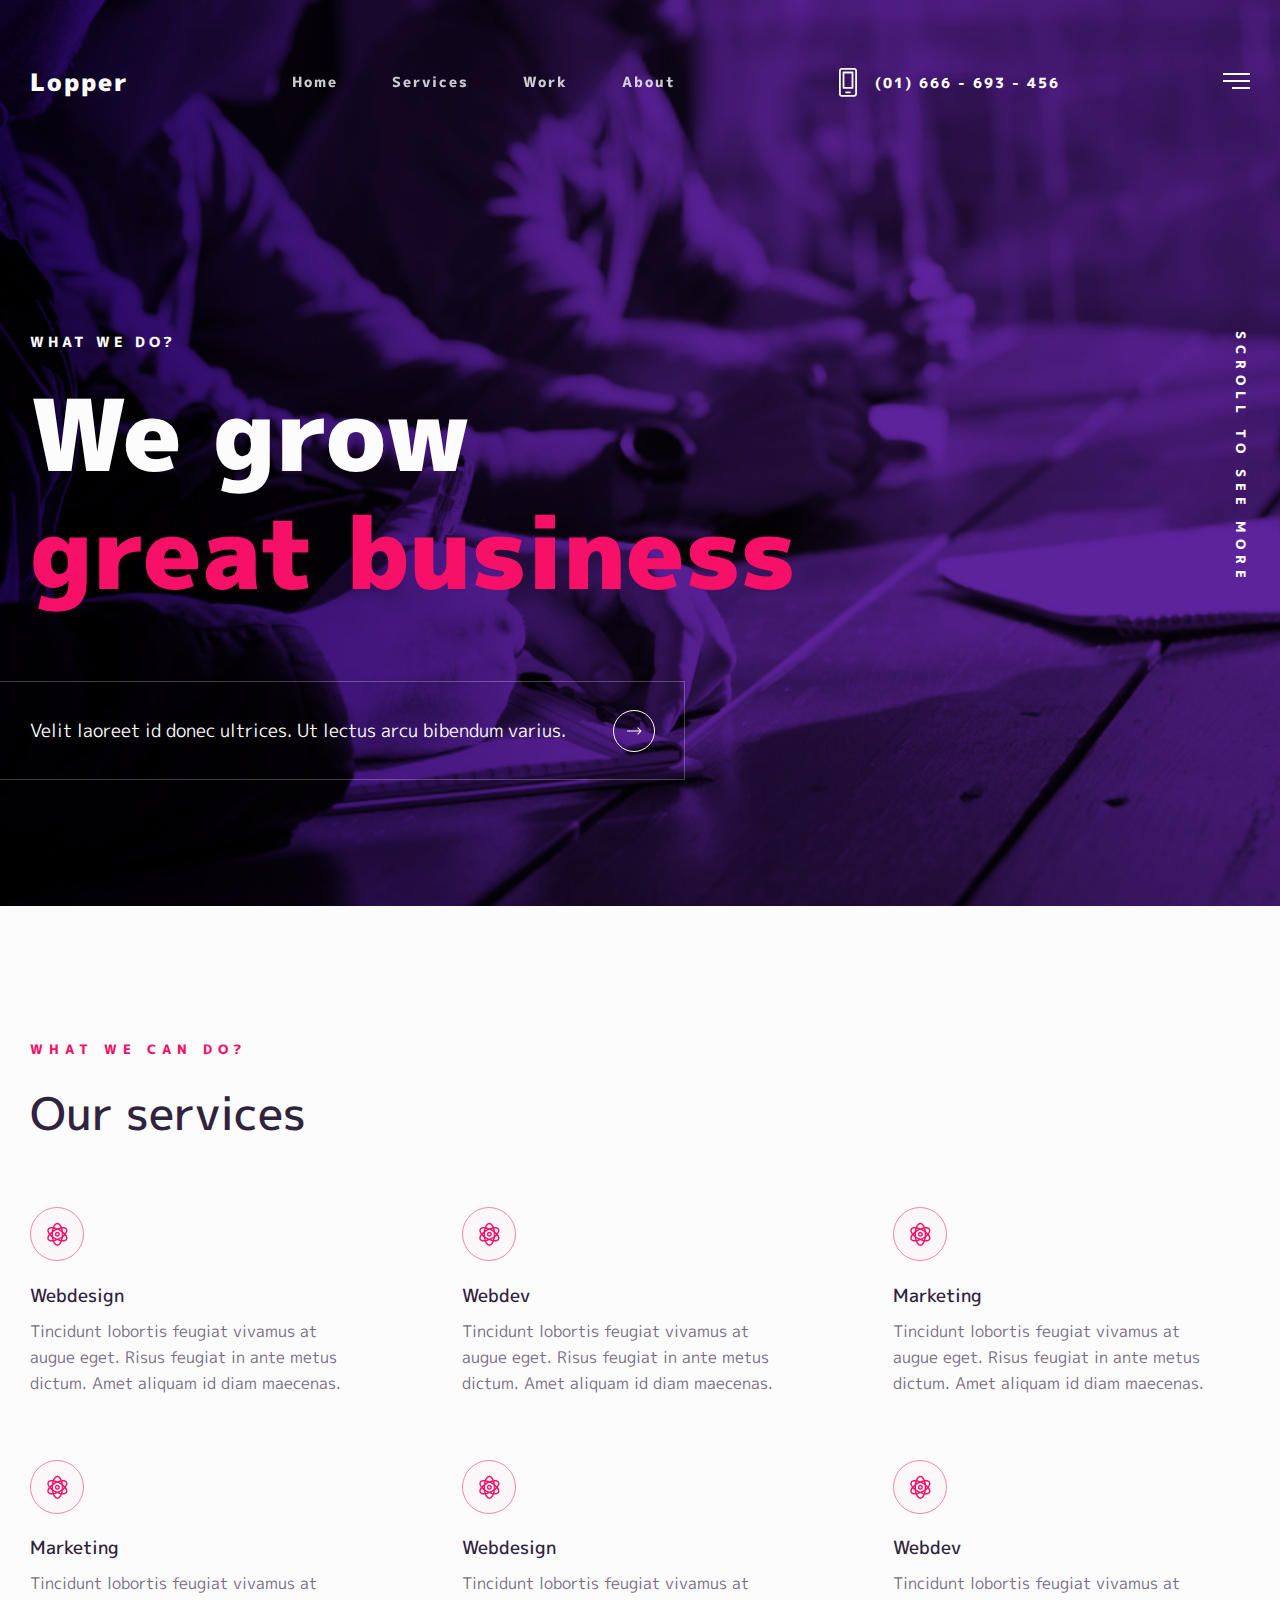
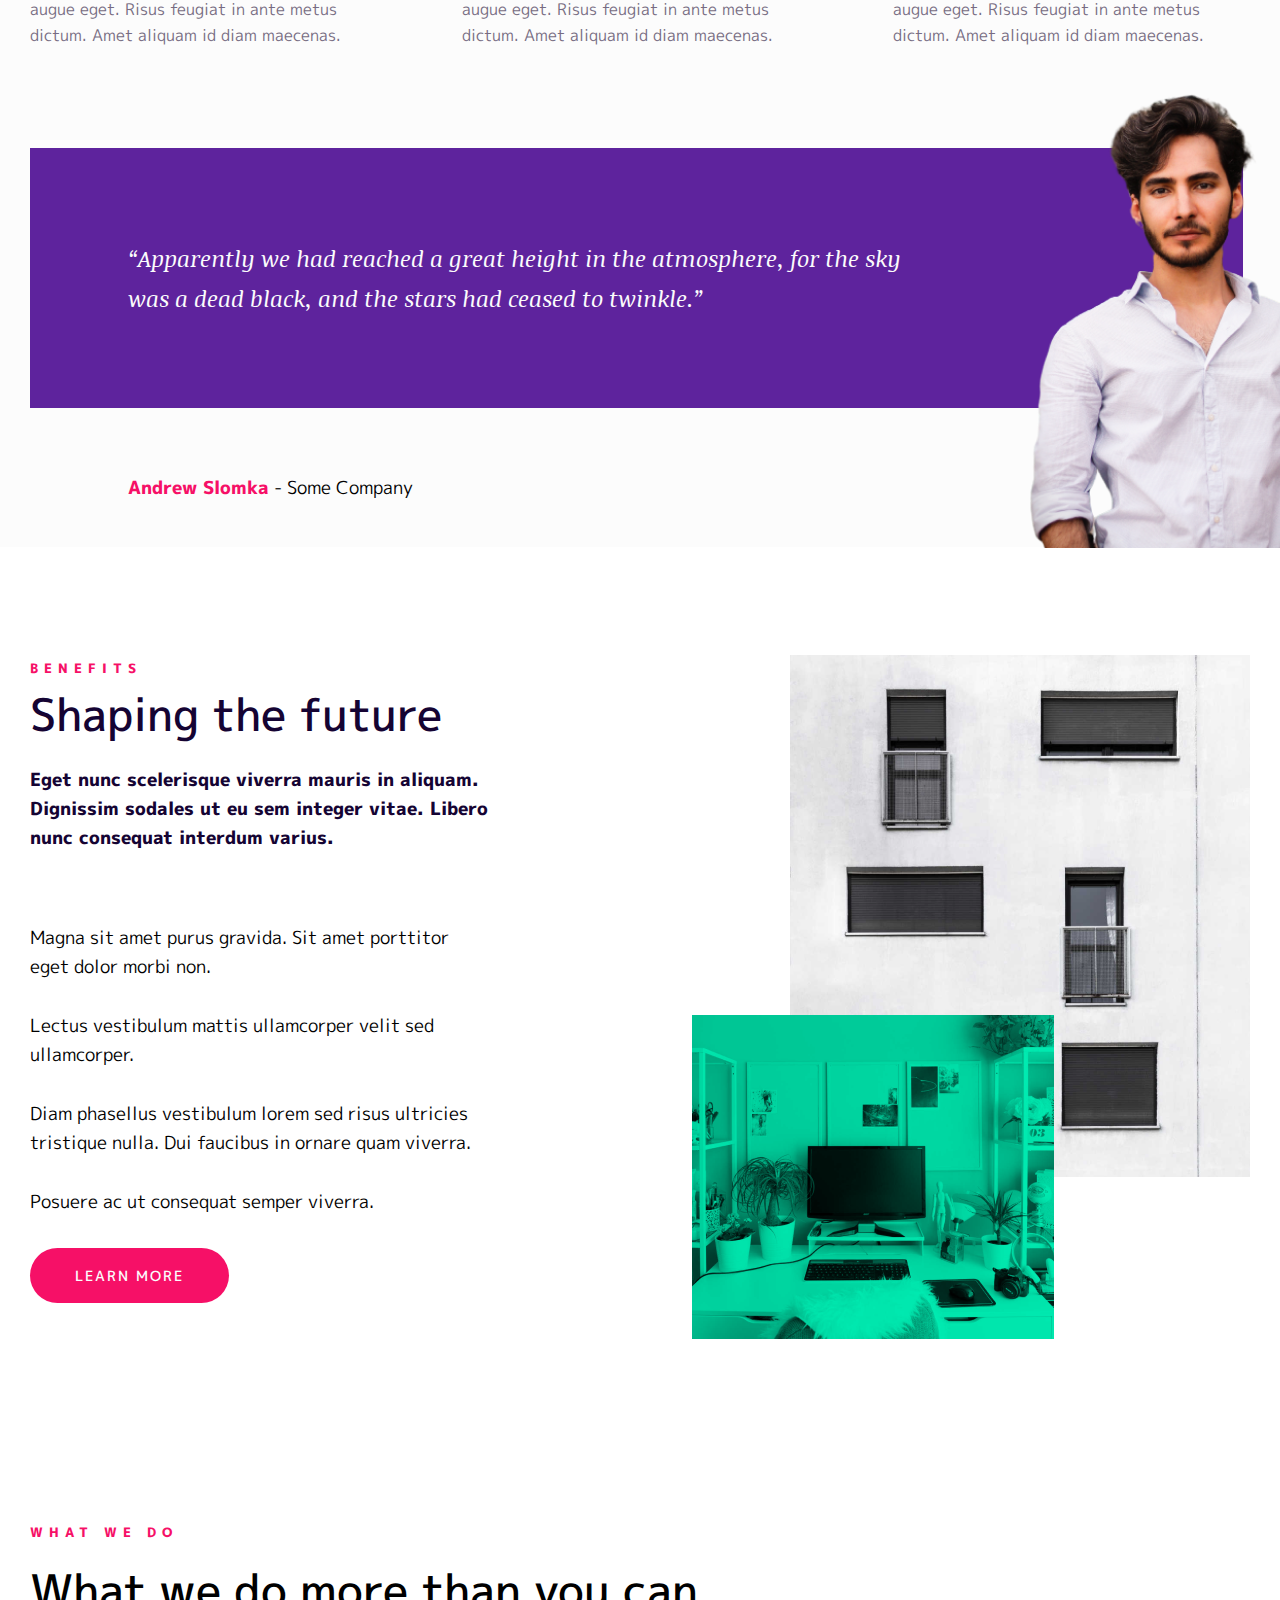
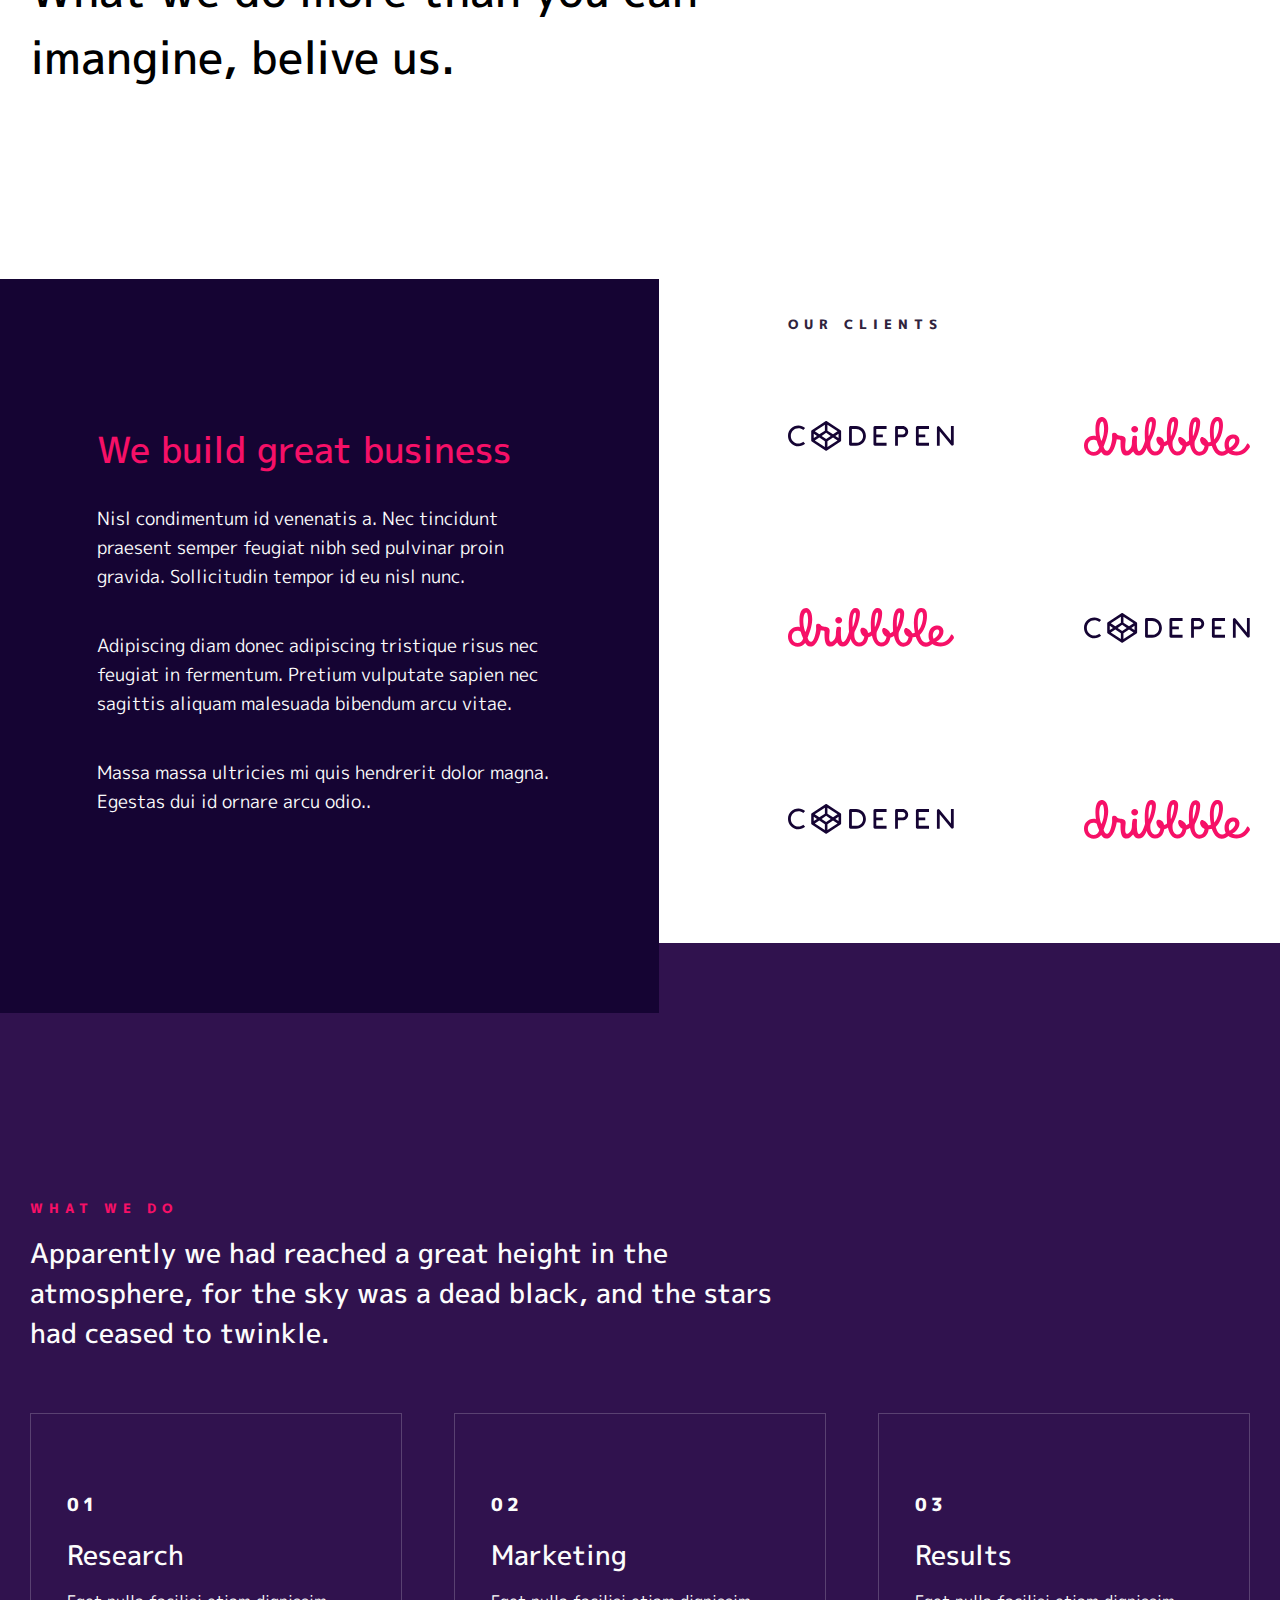
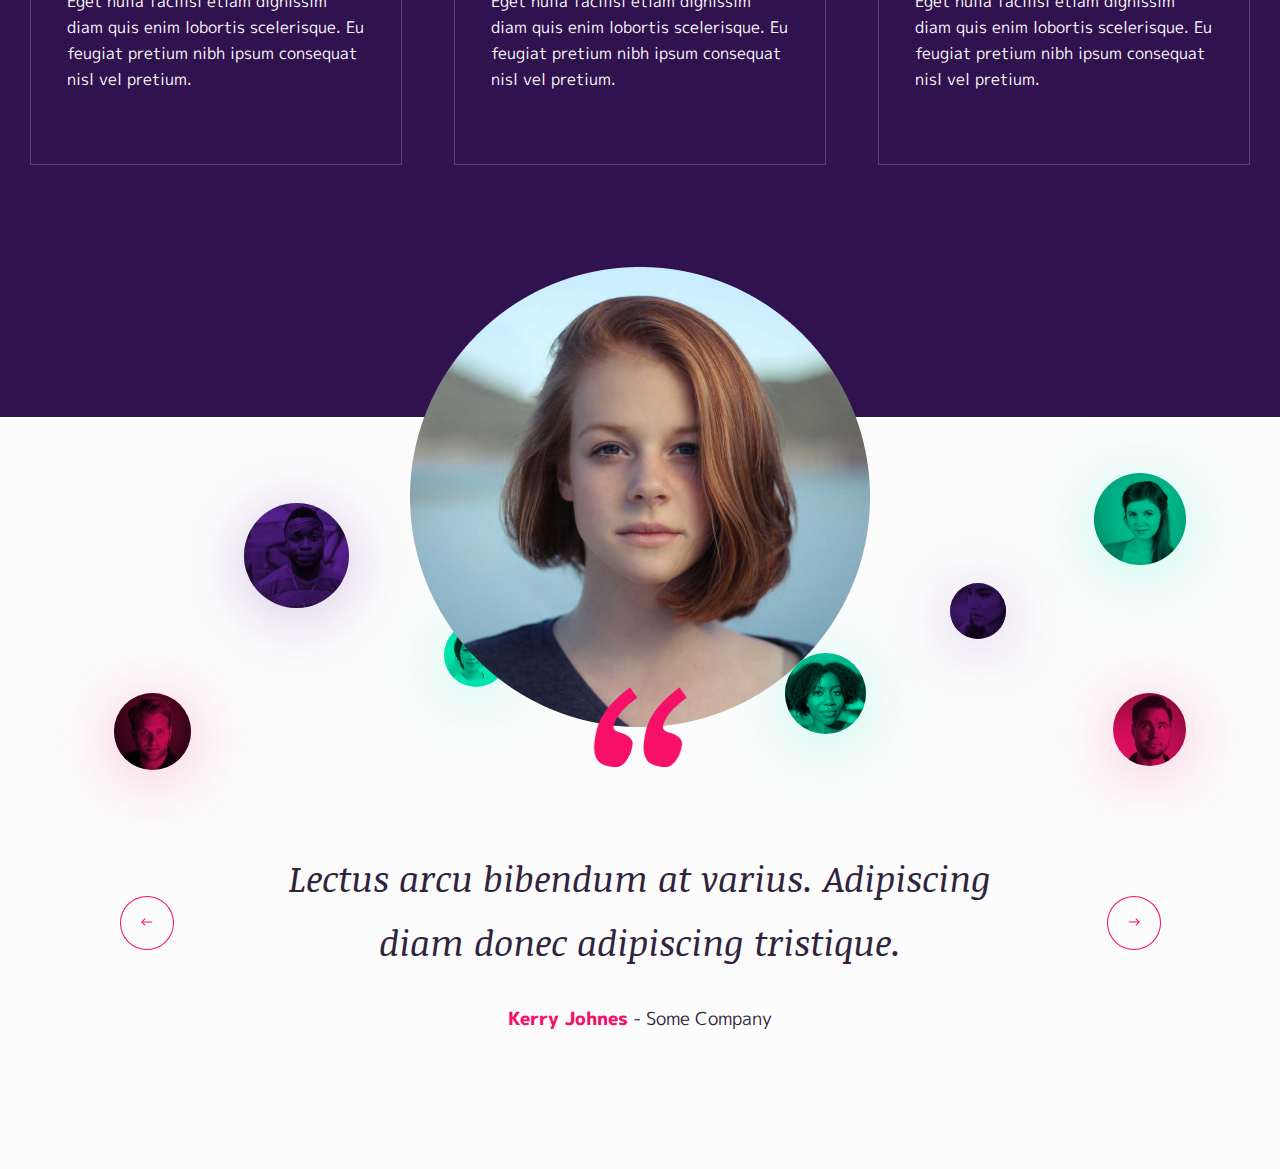
==== commit 86adffbe: "add block profile" ====
--- a/index.html
+++ b/index.html
@@ -249,6 +249,44 @@
           </div>
         </div>
       </section>
+      <section class="profile">
+        <div class="container _container">
+          <div class="profile__row">
+            <img class="profile__ellipse1" src="img/Ellipse01.svg" alt="Ellipse01">
+            <img class="profile__ellipse2" src="img/Ellipse02.svg" alt="Ellipse02">
+            <img class="profile__ellipse3" src="img/Ellipse03.svg" alt="Ellipse03">
+            <button class="profile__btn profile__btn_After">
+              <svg width="12" height="8" viewBox="0 0 12 8" fill="green" xmlns="http://www.w3.org/2000/svg">
+                <path
+                  d="M0.396446 3.64645C0.201184 3.84171 0.201184 4.15829 0.396446 4.35355L3.57843 7.53553C3.77369 7.7308 4.09027 7.7308 4.28553 7.53553C4.4808 7.34027 4.4808 7.02369 4.28553 6.82843L1.45711 4L4.28553 1.17157C4.4808 0.976311 4.4808 0.659728 4.28553 0.464466C4.09027 0.269204 3.77369 0.269204 3.57843 0.464466L0.396446 3.64645ZM11.25 3.5H0.75V4.5H11.25V3.5Z"
+                  fill="#F61067" />
+              </svg>
+            </button>
+            <div class="profile__inner">
+              <div class="profile__image">
+                <img class="profile__img" src="img/Ellipse1.png" alt="Ellipse1">
+              </div>
+              <p class="profile__text">
+                Lectus arcu bibendum at varius. Adipiscing diam donec adipiscing tristique.
+              </p>
+              <div class="profile__name">
+                <span>Kerry Johnes</span> - Some Company
+              </div>
+            </div>
+            <button class="profile__btn profile__btn_Before">
+              <svg width="12" height="8" viewBox="0 0 12 8" fill="green" xmlns="http://www.w3.org/2000/svg">
+                <path
+                  d="M11.6036 4.35355C11.7988 4.15829 11.7988 3.84171 11.6036 3.64645L8.42157 0.464466C8.22631 0.269204 7.90973 0.269204 7.71447 0.464466C7.5192 0.659728 7.5192 0.976311 7.71447 1.17157L10.5429 4L7.71447 6.82843C7.5192 7.02369 7.5192 7.34027 7.71447 7.53553C7.90973 7.7308 8.22631 7.7308 8.42157 7.53553L11.6036 4.35355ZM0.75 4.5H11.25V3.5H0.75V4.5Z"
+                  fill="#F61067" />
+              </svg>
+            </button>
+              <img class="profile__ellipse4" src="img/Ellipse04.svg" alt="Ellipse04">
+              <img class="profile__ellipse5" src="img/Ellipse05.svg" alt="Ellipse05">
+              <img class="profile__ellipse6" src="img/Ellipse06.svg" alt="Ellipse06">
+              <img class="profile__ellipse7" src="img/Ellipse07.svg" alt="Ellipse07">
+          </div>
+        </div>
+      </section>
     </main>
   </div>
 
--- a/css/style.css
+++ b/css/style.css
@@ -1 +1 @@
-*,::after,::before{margin:0;padding:0;box-sizing:border-box}html{font-size:62.5%}body{font-family:'M PLUS 1p', sans-serif}.wrapper{background-color:#fff}._container{max-width:150rem;padding:0rem 3rem;margin:0 auto}.menu-list{display:flex}.menu-list__item{border-bottom:1px solid transparent;transition:all .2s}.menu-list__item:not(:first-child){margin-left:5.4rem}.menu-list__item:hover{border-bottom:1px solid #FCFCFC}.menu-list__link{font-weight:800;font-size:1.4rem;line-height:3rem;letter-spacing:.2rem;color:#FCFCFC;opacity:0.8;transition:all .2s}.menu-list__link:hover{opacity:1}.contacts{font-weight:800;font-size:1.44rem;line-height:3rem;letter-spacing:.2rem;color:#FCFCFC;padding-left:3.6rem;position:relative}.contacts::after{content:'';background:url("../img/tel.svg") 0 0 no-repeat;position:absolute;width:100%;height:100%;top:0;left:0}.We-grow{color:#FCFCFC;padding:16.2rem 0rem 12.6rem 0rem}.We-grow__inner{display:flex;justify-content:space-between}.We-grow__box{max-width:85.2rem}.We-grow__text{font-weight:800;font-size:1.4rem;line-height:3rem;letter-spacing:.4rem;text-transform:uppercase;margin-bottom:1.8rem}.We-grow__title{font-weight:900;font-size:9.9rem;line-height:11.8rem;margin-bottom:7rem}.We-grow__title span{color:#F61067}.We-grow__subtitle{font-weight:400;font-size:1.8rem;line-height:2.9rem;max-width:65.5rem;padding-right:5rem;position:relative;padding:3.5rem 0rem}.We-grow__subtitle::before{content:'';background:url("../img/Arrow.svg") 0 0 no-repeat;background-position:center;position:absolute;width:1.4rem;right:0;top:50%;transform:translateY(-50%);border:1px solid #FCFCFC;border-radius:50%;padding:2rem;margin-right:3rem;cursor:pointer;z-index:2}.We-grow__subtitle::after{content:'';position:absolute;border:1px solid rgba(255,255,255,0.25);width:500%;height:100%;top:0;right:0}.We-grow__text2{transform:rotate(90deg);font-weight:800;font-size:1.26rem;line-height:2.6rem;letter-spacing:.6rem;text-transform:uppercase;height:26rem;position:relative}.We-grow__text2::after{content:'';background:url("../img/icon1.svg") 0 0 no-repeat;width:2.7rem;height:5rem;top:-1.5rem;position:absolute;transform:rotate(-90deg);margin-left:3.5rem;cursor:pointer}.burger-menu{background-color:transparent;border:none;cursor:pointer}.header{min-height:100vh;background:url("../img/header-bg.jpg") 0 0 no-repeat;background-size:cover}.header__logo{font-size:2.4rem;line-height:4.3rem;font-weight:900;letter-spacing:.2rem;color:#FCFCFC}.header__inner{padding:6.1rem 0rem;display:flex;justify-content:space-between;align-items:center}.main{padding-top:13rem;background-color:#FCFCFC}.Our-services__row{display:grid;grid-template-columns:repeat(3, 1fr);grid-column-gap:7.5rem;grid-row-gap:6.4rem;margin-bottom:10rem}.Our-services__text{font-weight:800;font-size:1.26rem;line-height:2.6rem;letter-spacing:.6rem;text-transform:uppercase;color:#F61067;margin-bottom:1.8rem}.Our-services__title{font-weight:500;font-size:4.5rem;line-height:6.7rem;color:#30233D;margin-bottom:6rem}.Our-services__colum{display:flex}.Our-services__cite{font-family:'Noticia Text', serif;font-style:italic;font-weight:400;font-size:2.25rem;line-height:4rem;padding:9rem 30rem 9rem 9.8rem;max-width:121.3rem;background:#5E239D;align-items:center;position:relative;color:#FCFCFC}.Our-services__cite::after{content:'';background:url("../img/Photo.png") 0 0 no-repeat;position:absolute;width:42rem;height:63rem;top:-40%;right:-13.5%}.cite__text{font-size:1.8rem;line-height:2.9rem;padding:2rem 30rem 9rem 9.8rem;transform:translateY(45px);display:inline-block}.cite__text span{color:#F61067;font-weight:800}.content{max-width:31.8rem}.content__img{margin-bottom:1.8rem}.content__title{font-weight:500;font-size:1.8rem;line-height:2.7rem;color:#30233D;margin-bottom:0.9rem}.content__text{font-weight:400;font-size:1.62rem;line-height:2.6rem;color:#776C82}.shaping{padding:10.8rem 0rem 18rem 0rem;background-color:#fff}.shaping__inner{display:flex;justify-content:space-between}.shaping-content{max-width:46rem}.shaping-content__subtitle{font-weight:800;font-size:1.26rem;line-height:2.6rem;letter-spacing:.6rem;text-transform:uppercase;color:#F61067}.shaping-content__title{font-weight:500;font-size:4.5rem;line-height:6.7rem;color:#150433;margin-bottom:1.7rem}.shaping-content__descr{font-weight:800;font-size:1.8rem;line-height:2.9rem;margin-bottom:7.1rem;color:#150433}.shaping-content__box{margin-bottom:5rem}.shaping-content__text{margin-bottom:3rem;font-weight:400;font-size:1.8rem;line-height:2.9rem}.shaping-content__btn{padding:1.8rem 4.5rem;background-color:#F61067;border-radius:3.6rem;letter-spacing:2px;text-transform:uppercase;font-weight:500;font-size:1.35rem;line-height:2rem;color:#FCFCFC}.imangine{background-color:#fff}.imangine__subtitle{font-weight:800;font-size:1.26rem;line-height:2.6rem;letter-spacing:.6rem;text-transform:uppercase;margin-bottom:1.2rem;color:#F61067}.imangine__title{font-weight:500;font-size:4.5rem;line-height:6.7rem;max-width:85.7rem;margin-bottom:11.8rem}.imangine__inner{display:flex;justify-content:space-between;align-items:center}.imangine-box{position:relative;top:7rem;left:-7rem;background:#150433;padding:14.4rem 10.2rem 15.7rem 14.7rem}.imangine-box__content{max-width:46rem}.imangine-box__content_title{font-weight:500;font-size:3.6rem;line-height:5.3rem;color:#F61067;margin-bottom:2.8rem}.imangine-box__content_text{font-weight:400;font-size:1.8rem;line-height:2.9rem;margin-bottom:4rem;color:#FCFCFC}.content-box__subject{font-weight:800;font-size:1.26rem;line-height:2.6rem;letter-spacing:6px;text-transform:uppercase;color:#30233D;margin-bottom:8rem}.content-box__grid{display:grid;grid-template-columns:repeat(2, 1fr);grid-template-rows:repeat(3, 1fr);grid-column-gap:13rem;grid-row-gap:15rem;align-items:center}.research{background:#30124E;padding:25.2rem 0rem}.research__subtitle{font-weight:800;font-size:1.26rem;line-height:2.6rem;letter-spacing:.6rem;text-transform:uppercase;color:#F61067;margin-bottom:1.2rem}.research__text{font-weight:500;font-size:2.7rem;line-height:4rem;max-width:75.4rem;color:#FCFCFC;margin-bottom:6rem}.research__inner{display:flex;justify-content:space-between}.research-box{padding:7.2rem 3.6rem;border:1px solid rgba(255,255,255,0.2);max-width:37.2rem;transition:all .3s}.research-box:hover{background-color:#F61067}.research-box__number{font-weight:800;font-size:1.8rem;line-height:3.7rem;letter-spacing:.4rem;text-transform:uppercase;color:#FCFCFC;margin-bottom:1.2rem}.research-box__title{font-weight:500;font-size:2.7rem;line-height:4rem;color:#FCFCFC;margin-bottom:1.3rem}.research-box__text{font-weight:400;font-size:1.62rem;line-height:2.6rem;color:#FCFCFC}
+*,::after,::before{margin:0;padding:0;box-sizing:border-box}html{font-size:62.5%}body{font-family:'M PLUS 1p', sans-serif}.wrapper{background-color:#fff}._container{max-width:150rem;padding:0rem 3rem;margin:0 auto}.menu-list{display:flex}.menu-list__item{border-bottom:1px solid transparent;transition:all .2s}.menu-list__item:not(:first-child){margin-left:5.4rem}.menu-list__item:hover{border-bottom:1px solid #FCFCFC}.menu-list__link{font-weight:800;font-size:1.4rem;line-height:3rem;letter-spacing:.2rem;color:#FCFCFC;opacity:0.8;transition:all .2s}.menu-list__link:hover{opacity:1}.contacts{font-weight:800;font-size:1.44rem;line-height:3rem;letter-spacing:.2rem;color:#FCFCFC;padding-left:3.6rem;position:relative}.contacts::after{content:'';background:url("../img/tel.svg") 0 0 no-repeat;position:absolute;width:100%;height:100%;top:0;left:0}.We-grow{color:#FCFCFC;padding:16.2rem 0rem 12.6rem 0rem}.We-grow__inner{display:flex;justify-content:space-between}.We-grow__box{max-width:85.2rem}.We-grow__text{font-weight:800;font-size:1.4rem;line-height:3rem;letter-spacing:.4rem;text-transform:uppercase;margin-bottom:1.8rem}.We-grow__title{font-weight:900;font-size:9.9rem;line-height:11.8rem;margin-bottom:7rem}.We-grow__title span{color:#F61067}.We-grow__subtitle{font-weight:400;font-size:1.8rem;line-height:2.9rem;max-width:65.5rem;padding-right:5rem;position:relative;padding:3.5rem 0rem}.We-grow__subtitle::before{content:'';background:url("../img/Arrow.svg") 0 0 no-repeat;background-position:center;position:absolute;width:1.4rem;right:0;top:50%;transform:translateY(-50%);border:1px solid #FCFCFC;border-radius:50%;padding:2rem;margin-right:3rem;cursor:pointer;z-index:2}.We-grow__subtitle::after{content:'';position:absolute;border:1px solid rgba(255,255,255,0.25);width:500%;height:100%;top:0;right:0}.We-grow__text2{transform:rotate(90deg);font-weight:800;font-size:1.26rem;line-height:2.6rem;letter-spacing:.6rem;text-transform:uppercase;height:26rem;position:relative}.We-grow__text2::after{content:'';background:url("../img/icon1.svg") 0 0 no-repeat;width:2.7rem;height:5rem;top:-1.5rem;position:absolute;transform:rotate(-90deg);margin-left:3.5rem;cursor:pointer}.burger-menu{background-color:transparent;border:none;cursor:pointer}.header{min-height:100vh;background:url("../img/header-bg.jpg") 0 0 no-repeat;background-size:cover}.header__logo{font-size:2.4rem;line-height:4.3rem;font-weight:900;letter-spacing:.2rem;color:#FCFCFC}.header__inner{padding:6.1rem 0rem;display:flex;justify-content:space-between;align-items:center}.main{padding-top:13rem;background-color:#FCFCFC}.Our-services__row{display:grid;grid-template-columns:repeat(3, 1fr);grid-column-gap:7.5rem;grid-row-gap:6.4rem;margin-bottom:10rem}.Our-services__text{font-weight:800;font-size:1.26rem;line-height:2.6rem;letter-spacing:.6rem;text-transform:uppercase;color:#F61067;margin-bottom:1.8rem}.Our-services__title{font-weight:500;font-size:4.5rem;line-height:6.7rem;color:#30233D;margin-bottom:6rem}.Our-services__colum{display:flex}.Our-services__cite{font-family:'Noticia Text', serif;font-style:italic;font-weight:400;font-size:2.25rem;line-height:4rem;padding:9rem 30rem 9rem 9.8rem;max-width:121.3rem;background:#5E239D;align-items:center;position:relative;color:#FCFCFC}.Our-services__cite::after{content:'';background:url("../img/Photo.png") 0 0 no-repeat;position:absolute;width:42rem;height:63rem;top:-40%;right:-13.5%}.cite__text{font-size:1.8rem;line-height:2.9rem;padding:2rem 30rem 9rem 9.8rem;transform:translateY(45px);display:inline-block}.cite__text span{color:#F61067;font-weight:800}.content{max-width:31.8rem}.content__img{margin-bottom:1.8rem}.content__title{font-weight:500;font-size:1.8rem;line-height:2.7rem;color:#30233D;margin-bottom:0.9rem}.content__text{font-weight:400;font-size:1.62rem;line-height:2.6rem;color:#776C82}.shaping{padding:10.8rem 0rem 18rem 0rem;background-color:#fff}.shaping__inner{display:flex;justify-content:space-between}.shaping-content{max-width:46rem}.shaping-content__subtitle{font-weight:800;font-size:1.26rem;line-height:2.6rem;letter-spacing:.6rem;text-transform:uppercase;color:#F61067}.shaping-content__title{font-weight:500;font-size:4.5rem;line-height:6.7rem;color:#150433;margin-bottom:1.7rem}.shaping-content__descr{font-weight:800;font-size:1.8rem;line-height:2.9rem;margin-bottom:7.1rem;color:#150433}.shaping-content__box{margin-bottom:5rem}.shaping-content__text{margin-bottom:3rem;font-weight:400;font-size:1.8rem;line-height:2.9rem}.shaping-content__btn{padding:1.8rem 4.5rem;background-color:#F61067;border-radius:3.6rem;letter-spacing:2px;text-transform:uppercase;font-weight:500;font-size:1.35rem;line-height:2rem;color:#FCFCFC}.imangine{background-color:#fff}.imangine__subtitle{font-weight:800;font-size:1.26rem;line-height:2.6rem;letter-spacing:.6rem;text-transform:uppercase;margin-bottom:1.2rem;color:#F61067}.imangine__title{font-weight:500;font-size:4.5rem;line-height:6.7rem;max-width:85.7rem;margin-bottom:11.8rem}.imangine__inner{display:flex;justify-content:space-between;align-items:center}.imangine-box{position:relative;top:7rem;left:-8rem;background:#150433;padding:14.4rem 10.2rem 15.7rem 14.7rem}.imangine-box__content{max-width:46rem}.imangine-box__content_title{font-weight:500;font-size:3.6rem;line-height:5.3rem;color:#F61067;margin-bottom:2.8rem}.imangine-box__content_text{font-weight:400;font-size:1.8rem;line-height:2.9rem;margin-bottom:4rem;color:#FCFCFC}.content-box__subject{font-weight:800;font-size:1.26rem;line-height:2.6rem;letter-spacing:6px;text-transform:uppercase;color:#30233D;margin-bottom:8rem}.content-box__grid{display:grid;grid-template-columns:repeat(2, 1fr);grid-template-rows:repeat(3, 1fr);grid-column-gap:13rem;grid-row-gap:15rem;align-items:center}.research{background:#30124E;padding:25.2rem 0rem}.research__subtitle{font-weight:800;font-size:1.26rem;line-height:2.6rem;letter-spacing:.6rem;text-transform:uppercase;color:#F61067;margin-bottom:1.2rem}.research__text{font-weight:500;font-size:2.7rem;line-height:4rem;max-width:75.4rem;color:#FCFCFC;margin-bottom:6rem}.research__inner{display:flex;justify-content:space-between}.research-box{padding:7.2rem 3.6rem;border:1px solid rgba(255,255,255,0.2);max-width:37.2rem;transition:all .3s}.research-box:hover{background-color:#F61067}.research-box__number{font-weight:800;font-size:1.8rem;line-height:3.7rem;letter-spacing:.4rem;text-transform:uppercase;color:#FCFCFC;margin-bottom:1.2rem}.research-box__title{font-weight:500;font-size:2.7rem;line-height:4rem;color:#FCFCFC;margin-bottom:1.3rem}.research-box__text{font-weight:400;font-size:1.62rem;line-height:2.6rem;color:#FCFCFC}.profile{text-align:center}.profile__inner{margin-top:-15rem}.profile__image{margin-bottom:11.6rem;position:relative}.profile__image::before{content:'';position:absolute;background:url("../img/cov.png") 0 0 no-repeat;width:9.25rem;height:8rem;bottom:-8%;left:50%;transform:translateX(-50%)}.profile__text{font-family:'Noticia Text';font-style:italic;max-width:75.4rem;font-weight:400;font-size:3.6rem;line-height:6.4rem;color:#30233D;margin-bottom:3rem}.profile__name{font-weight:800;font-size:18px;line-height:29px;color:#30233D;font-weight:400;margin-bottom:13.6rem}.profile__name span{font-weight:800;color:#F61067}.profile__row{display:flex;align-items:center;justify-content:space-evenly;position:relative}.profile__ellipse1{position:absolute;left:2rem;top:22rem;transition:all .3s}.profile__ellipse1:hover{transform:scale(2, 2)}.profile__ellipse2{position:absolute;left:15rem;top:3rem;transition:all .3s}.profile__ellipse2:hover{transform:scale(2, 2)}.profile__ellipse3{position:absolute;left:35rem;top:15rem;transition:all .3s}.profile__ellipse3:hover{transform:scale(2, 2)}.profile__ellipse4{position:absolute;right:32rem;top:18rem;transition:all .3s}.profile__ellipse4:hover{transform:scale(2, 2)}.profile__ellipse5{position:absolute;top:11rem;right:18rem;transition:all .3s}.profile__ellipse5:hover{transform:scale(2, 2)}.profile__ellipse6{position:absolute;top:0rem;right:0rem;transition:all .3s}.profile__ellipse6:hover{transform:scale(2, 2)}.profile__ellipse7{position:absolute;right:0rem;top:22rem;transition:all .3s}.profile__ellipse7:hover{transform:scale(2, 2)}.profile__btn{color:#150433;bottom:0;padding:2rem 2rem;align-items:center;background-color:#150433;border-radius:50%;background-color:#FCFCFC;border:1px solid #F61067;transform:translateY(13rem);cursor:pointer;transition:all .2s}.profile__btn svg path{transition:all .2s}.profile__btn:hover svg path{fill:#fff}.profile__btn:hover{background-color:#F61067}
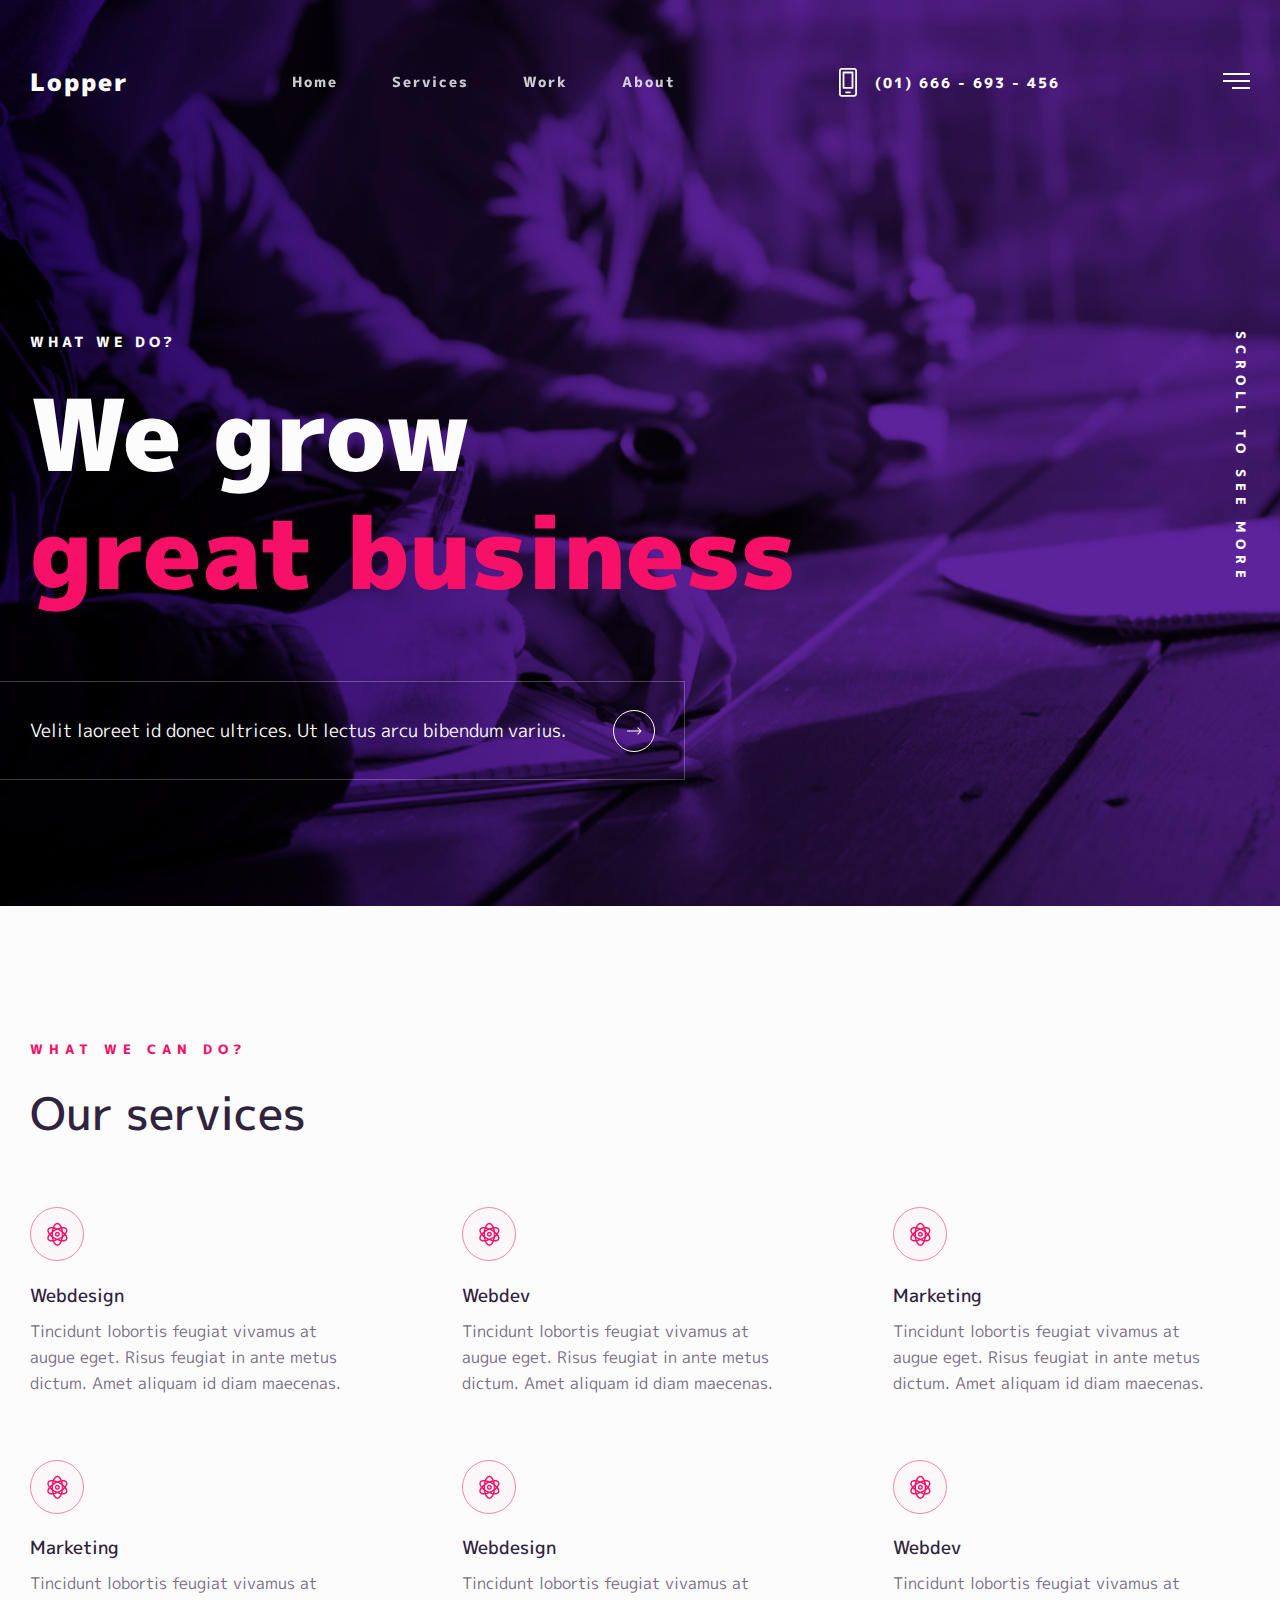
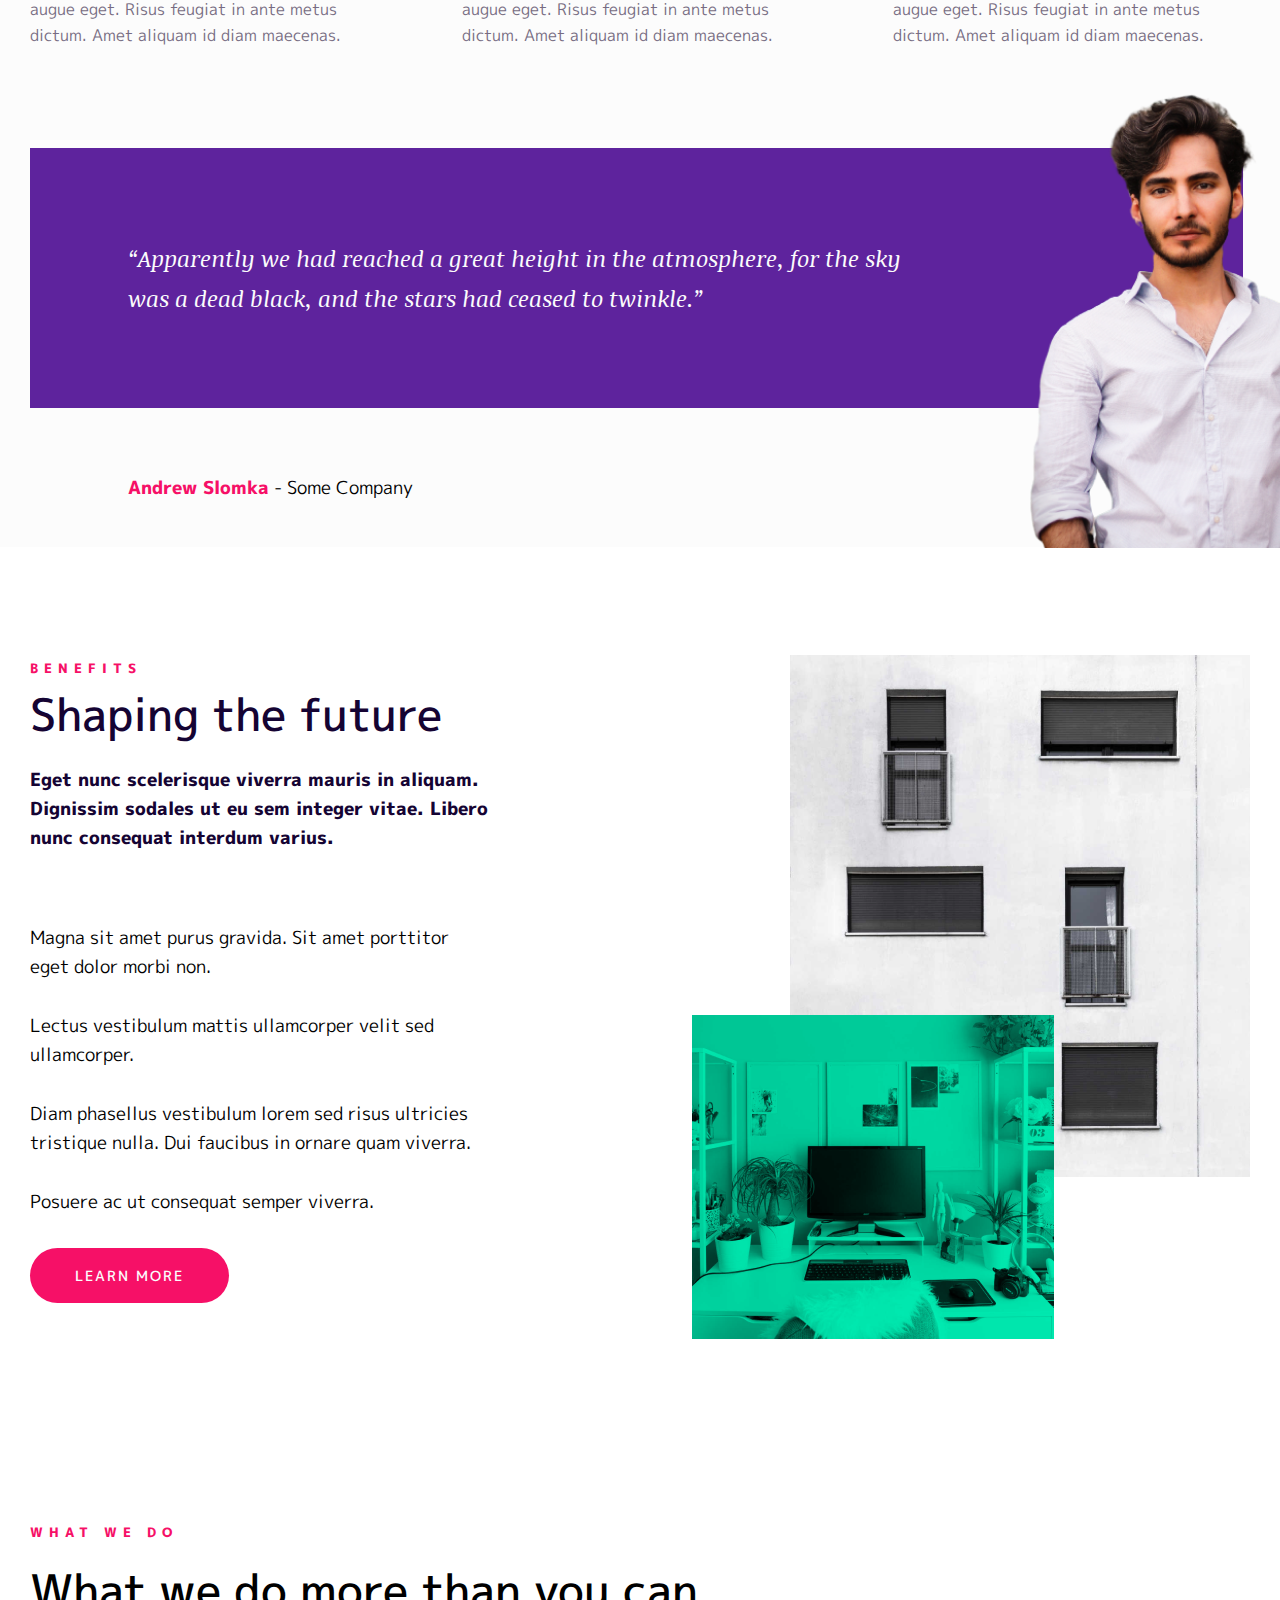
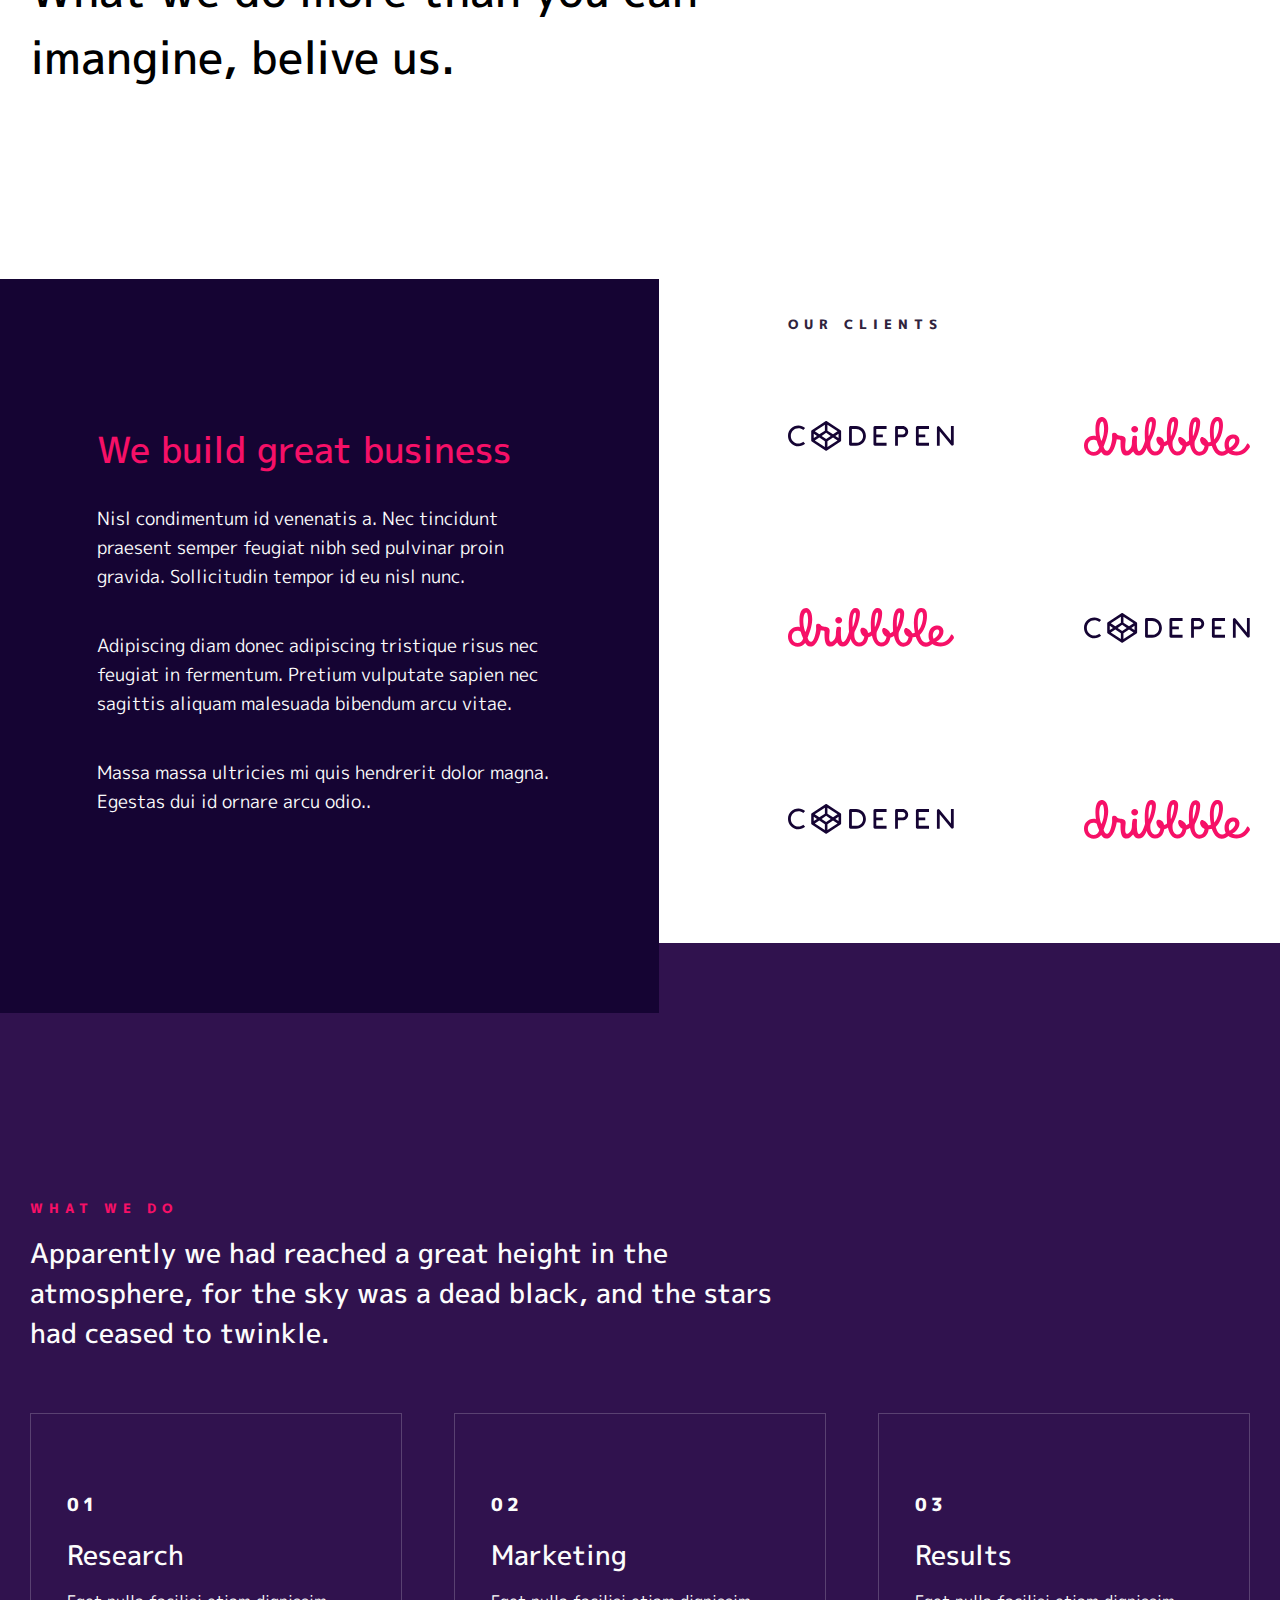
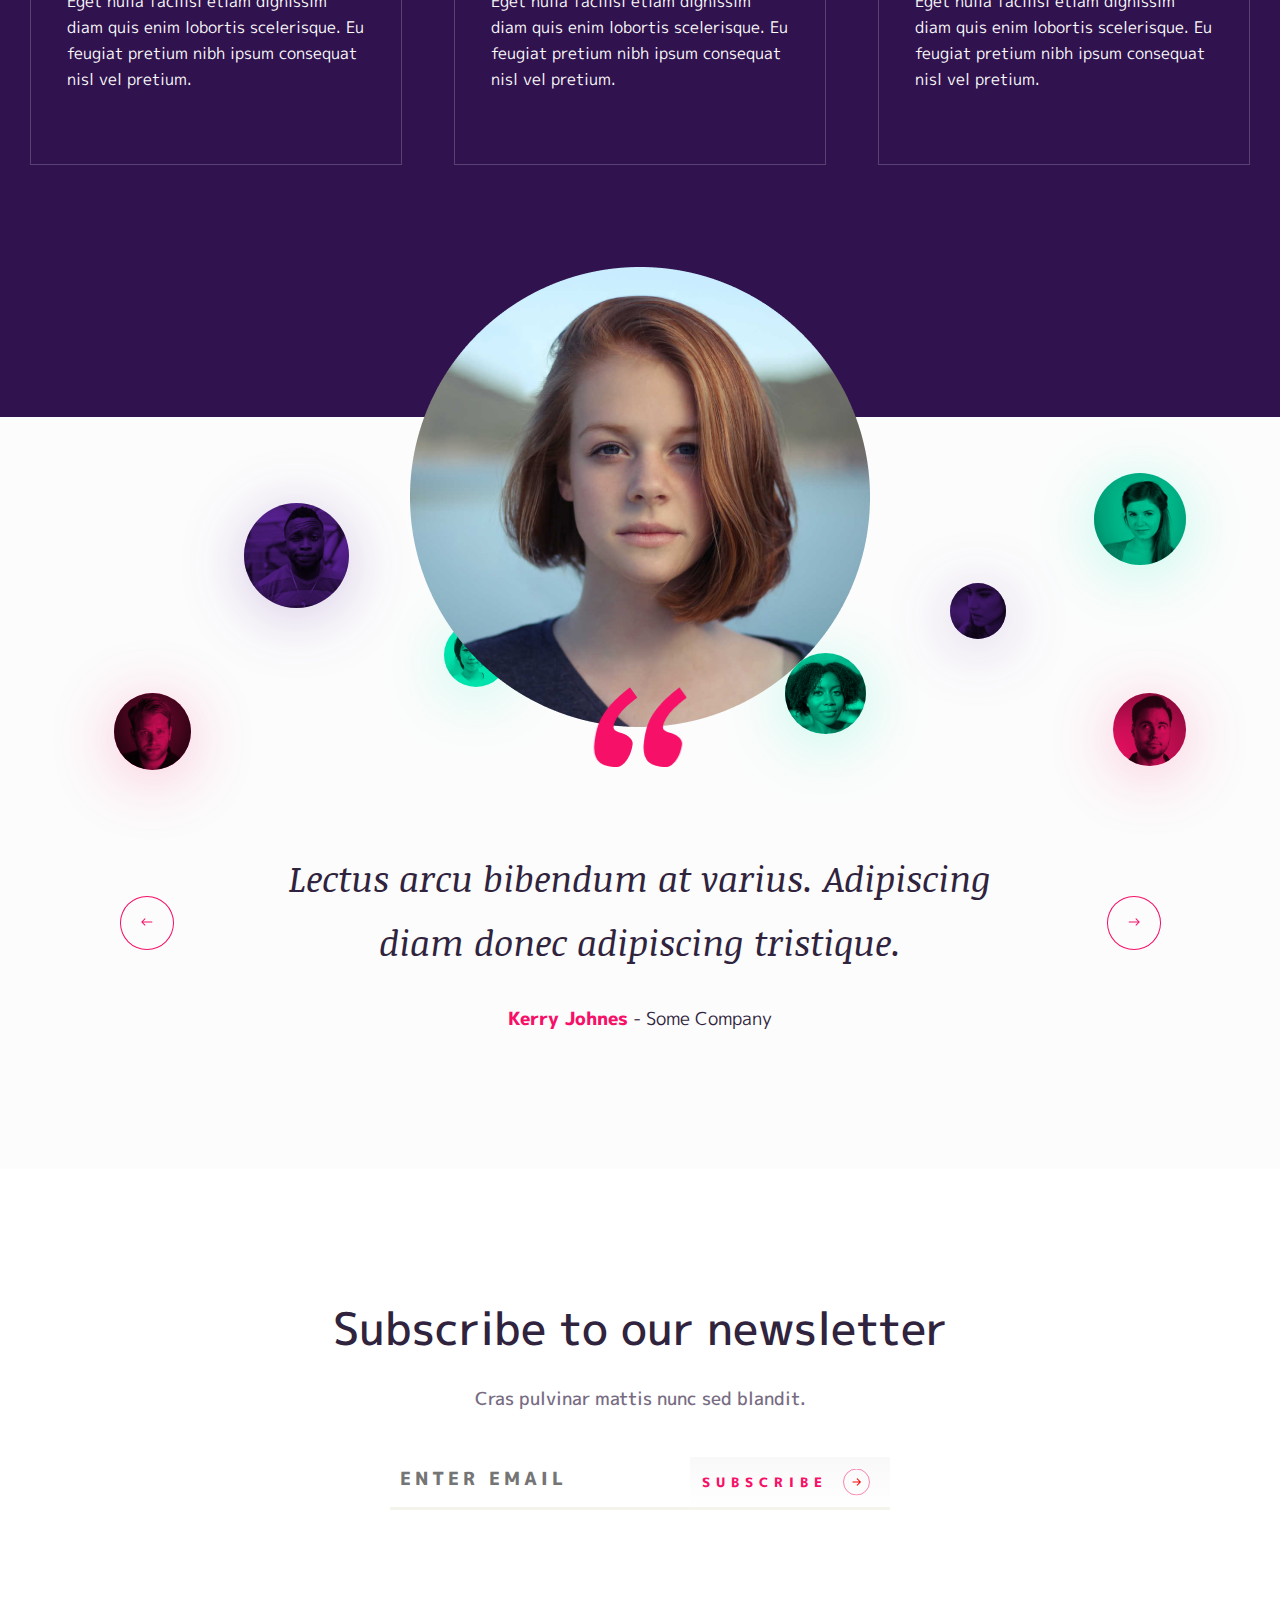
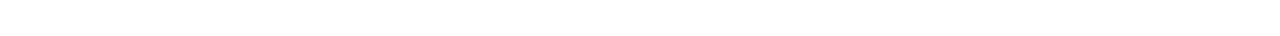
==== commit 6548920e: "add block subscribe" ====
--- a/index.html
+++ b/index.html
@@ -287,6 +287,22 @@
           </div>
         </div>
       </section>
+      <section class="subscribe">
+        <div class="container _container">
+          <div class="subscribe__inner">
+            <h4 class="subscribe__title">
+              Subscribe to our newsletter
+            </h4>
+            <div class="subscribe__subtitle">
+              Cras pulvinar mattis nunc sed blandit.
+            </div>
+            <form class="form">
+              <input class="form__text" type="text" name="Enter email" placeholder="Enter email">
+              <button class="form__btn">Subscribe</button>
+            </form>
+          </div>
+        </div>
+      </section>
     </main>
   </div>
 
--- a/css/style.css
+++ b/css/style.css
@@ -1 +1 @@
-*,::after,::before{margin:0;padding:0;box-sizing:border-box}html{font-size:62.5%}body{font-family:'M PLUS 1p', sans-serif}.wrapper{background-color:#fff}._container{max-width:150rem;padding:0rem 3rem;margin:0 auto}.menu-list{display:flex}.menu-list__item{border-bottom:1px solid transparent;transition:all .2s}.menu-list__item:not(:first-child){margin-left:5.4rem}.menu-list__item:hover{border-bottom:1px solid #FCFCFC}.menu-list__link{font-weight:800;font-size:1.4rem;line-height:3rem;letter-spacing:.2rem;color:#FCFCFC;opacity:0.8;transition:all .2s}.menu-list__link:hover{opacity:1}.contacts{font-weight:800;font-size:1.44rem;line-height:3rem;letter-spacing:.2rem;color:#FCFCFC;padding-left:3.6rem;position:relative}.contacts::after{content:'';background:url("../img/tel.svg") 0 0 no-repeat;position:absolute;width:100%;height:100%;top:0;left:0}.We-grow{color:#FCFCFC;padding:16.2rem 0rem 12.6rem 0rem}.We-grow__inner{display:flex;justify-content:space-between}.We-grow__box{max-width:85.2rem}.We-grow__text{font-weight:800;font-size:1.4rem;line-height:3rem;letter-spacing:.4rem;text-transform:uppercase;margin-bottom:1.8rem}.We-grow__title{font-weight:900;font-size:9.9rem;line-height:11.8rem;margin-bottom:7rem}.We-grow__title span{color:#F61067}.We-grow__subtitle{font-weight:400;font-size:1.8rem;line-height:2.9rem;max-width:65.5rem;padding-right:5rem;position:relative;padding:3.5rem 0rem}.We-grow__subtitle::before{content:'';background:url("../img/Arrow.svg") 0 0 no-repeat;background-position:center;position:absolute;width:1.4rem;right:0;top:50%;transform:translateY(-50%);border:1px solid #FCFCFC;border-radius:50%;padding:2rem;margin-right:3rem;cursor:pointer;z-index:2}.We-grow__subtitle::after{content:'';position:absolute;border:1px solid rgba(255,255,255,0.25);width:500%;height:100%;top:0;right:0}.We-grow__text2{transform:rotate(90deg);font-weight:800;font-size:1.26rem;line-height:2.6rem;letter-spacing:.6rem;text-transform:uppercase;height:26rem;position:relative}.We-grow__text2::after{content:'';background:url("../img/icon1.svg") 0 0 no-repeat;width:2.7rem;height:5rem;top:-1.5rem;position:absolute;transform:rotate(-90deg);margin-left:3.5rem;cursor:pointer}.burger-menu{background-color:transparent;border:none;cursor:pointer}.header{min-height:100vh;background:url("../img/header-bg.jpg") 0 0 no-repeat;background-size:cover}.header__logo{font-size:2.4rem;line-height:4.3rem;font-weight:900;letter-spacing:.2rem;color:#FCFCFC}.header__inner{padding:6.1rem 0rem;display:flex;justify-content:space-between;align-items:center}.main{padding-top:13rem;background-color:#FCFCFC}.Our-services__row{display:grid;grid-template-columns:repeat(3, 1fr);grid-column-gap:7.5rem;grid-row-gap:6.4rem;margin-bottom:10rem}.Our-services__text{font-weight:800;font-size:1.26rem;line-height:2.6rem;letter-spacing:.6rem;text-transform:uppercase;color:#F61067;margin-bottom:1.8rem}.Our-services__title{font-weight:500;font-size:4.5rem;line-height:6.7rem;color:#30233D;margin-bottom:6rem}.Our-services__colum{display:flex}.Our-services__cite{font-family:'Noticia Text', serif;font-style:italic;font-weight:400;font-size:2.25rem;line-height:4rem;padding:9rem 30rem 9rem 9.8rem;max-width:121.3rem;background:#5E239D;align-items:center;position:relative;color:#FCFCFC}.Our-services__cite::after{content:'';background:url("../img/Photo.png") 0 0 no-repeat;position:absolute;width:42rem;height:63rem;top:-40%;right:-13.5%}.cite__text{font-size:1.8rem;line-height:2.9rem;padding:2rem 30rem 9rem 9.8rem;transform:translateY(45px);display:inline-block}.cite__text span{color:#F61067;font-weight:800}.content{max-width:31.8rem}.content__img{margin-bottom:1.8rem}.content__title{font-weight:500;font-size:1.8rem;line-height:2.7rem;color:#30233D;margin-bottom:0.9rem}.content__text{font-weight:400;font-size:1.62rem;line-height:2.6rem;color:#776C82}.shaping{padding:10.8rem 0rem 18rem 0rem;background-color:#fff}.shaping__inner{display:flex;justify-content:space-between}.shaping-content{max-width:46rem}.shaping-content__subtitle{font-weight:800;font-size:1.26rem;line-height:2.6rem;letter-spacing:.6rem;text-transform:uppercase;color:#F61067}.shaping-content__title{font-weight:500;font-size:4.5rem;line-height:6.7rem;color:#150433;margin-bottom:1.7rem}.shaping-content__descr{font-weight:800;font-size:1.8rem;line-height:2.9rem;margin-bottom:7.1rem;color:#150433}.shaping-content__box{margin-bottom:5rem}.shaping-content__text{margin-bottom:3rem;font-weight:400;font-size:1.8rem;line-height:2.9rem}.shaping-content__btn{padding:1.8rem 4.5rem;background-color:#F61067;border-radius:3.6rem;letter-spacing:2px;text-transform:uppercase;font-weight:500;font-size:1.35rem;line-height:2rem;color:#FCFCFC}.imangine{background-color:#fff}.imangine__subtitle{font-weight:800;font-size:1.26rem;line-height:2.6rem;letter-spacing:.6rem;text-transform:uppercase;margin-bottom:1.2rem;color:#F61067}.imangine__title{font-weight:500;font-size:4.5rem;line-height:6.7rem;max-width:85.7rem;margin-bottom:11.8rem}.imangine__inner{display:flex;justify-content:space-between;align-items:center}.imangine-box{position:relative;top:7rem;left:-8rem;background:#150433;padding:14.4rem 10.2rem 15.7rem 14.7rem}.imangine-box__content{max-width:46rem}.imangine-box__content_title{font-weight:500;font-size:3.6rem;line-height:5.3rem;color:#F61067;margin-bottom:2.8rem}.imangine-box__content_text{font-weight:400;font-size:1.8rem;line-height:2.9rem;margin-bottom:4rem;color:#FCFCFC}.content-box__subject{font-weight:800;font-size:1.26rem;line-height:2.6rem;letter-spacing:6px;text-transform:uppercase;color:#30233D;margin-bottom:8rem}.content-box__grid{display:grid;grid-template-columns:repeat(2, 1fr);grid-template-rows:repeat(3, 1fr);grid-column-gap:13rem;grid-row-gap:15rem;align-items:center}.research{background:#30124E;padding:25.2rem 0rem}.research__subtitle{font-weight:800;font-size:1.26rem;line-height:2.6rem;letter-spacing:.6rem;text-transform:uppercase;color:#F61067;margin-bottom:1.2rem}.research__text{font-weight:500;font-size:2.7rem;line-height:4rem;max-width:75.4rem;color:#FCFCFC;margin-bottom:6rem}.research__inner{display:flex;justify-content:space-between}.research-box{padding:7.2rem 3.6rem;border:1px solid rgba(255,255,255,0.2);max-width:37.2rem;transition:all .3s}.research-box:hover{background-color:#F61067}.research-box__number{font-weight:800;font-size:1.8rem;line-height:3.7rem;letter-spacing:.4rem;text-transform:uppercase;color:#FCFCFC;margin-bottom:1.2rem}.research-box__title{font-weight:500;font-size:2.7rem;line-height:4rem;color:#FCFCFC;margin-bottom:1.3rem}.research-box__text{font-weight:400;font-size:1.62rem;line-height:2.6rem;color:#FCFCFC}.profile{text-align:center}.profile__inner{margin-top:-15rem}.profile__image{margin-bottom:11.6rem;position:relative}.profile__image::before{content:'';position:absolute;background:url("../img/cov.png") 0 0 no-repeat;width:9.25rem;height:8rem;bottom:-8%;left:50%;transform:translateX(-50%)}.profile__text{font-family:'Noticia Text';font-style:italic;max-width:75.4rem;font-weight:400;font-size:3.6rem;line-height:6.4rem;color:#30233D;margin-bottom:3rem}.profile__name{font-weight:800;font-size:18px;line-height:29px;color:#30233D;font-weight:400;margin-bottom:13.6rem}.profile__name span{font-weight:800;color:#F61067}.profile__row{display:flex;align-items:center;justify-content:space-evenly;position:relative}.profile__ellipse1{position:absolute;left:2rem;top:22rem;transition:all .3s}.profile__ellipse1:hover{transform:scale(2, 2)}.profile__ellipse2{position:absolute;left:15rem;top:3rem;transition:all .3s}.profile__ellipse2:hover{transform:scale(2, 2)}.profile__ellipse3{position:absolute;left:35rem;top:15rem;transition:all .3s}.profile__ellipse3:hover{transform:scale(2, 2)}.profile__ellipse4{position:absolute;right:32rem;top:18rem;transition:all .3s}.profile__ellipse4:hover{transform:scale(2, 2)}.profile__ellipse5{position:absolute;top:11rem;right:18rem;transition:all .3s}.profile__ellipse5:hover{transform:scale(2, 2)}.profile__ellipse6{position:absolute;top:0rem;right:0rem;transition:all .3s}.profile__ellipse6:hover{transform:scale(2, 2)}.profile__ellipse7{position:absolute;right:0rem;top:22rem;transition:all .3s}.profile__ellipse7:hover{transform:scale(2, 2)}.profile__btn{color:#150433;bottom:0;padding:2rem 2rem;align-items:center;background-color:#150433;border-radius:50%;background-color:#FCFCFC;border:1px solid #F61067;transform:translateY(13rem);cursor:pointer;transition:all .2s}.profile__btn svg path{transition:all .2s}.profile__btn:hover svg path{fill:#fff}.profile__btn:hover{background-color:#F61067}
+*,::after,::before{margin:0;padding:0;box-sizing:border-box}html{font-size:62.5%}body{font-family:'M PLUS 1p', sans-serif}.wrapper{background-color:#fff}._container{max-width:150rem;padding:0rem 3rem;margin:0 auto}.menu-list{display:flex}.menu-list__item{border-bottom:1px solid transparent;transition:all .2s}.menu-list__item:not(:first-child){margin-left:5.4rem}.menu-list__item:hover{border-bottom:1px solid #FCFCFC}.menu-list__link{font-weight:800;font-size:1.4rem;line-height:3rem;letter-spacing:.2rem;color:#FCFCFC;opacity:0.8;transition:all .2s}.menu-list__link:hover{opacity:1}.contacts{font-weight:800;font-size:1.44rem;line-height:3rem;letter-spacing:.2rem;color:#FCFCFC;padding-left:3.6rem;position:relative}.contacts::after{content:'';background:url("../img/tel.svg") 0 0 no-repeat;position:absolute;width:100%;height:100%;top:0;left:0}.We-grow{color:#FCFCFC;padding:16.2rem 0rem 12.6rem 0rem}.We-grow__inner{display:flex;justify-content:space-between}.We-grow__box{max-width:85.2rem}.We-grow__text{font-weight:800;font-size:1.4rem;line-height:3rem;letter-spacing:.4rem;text-transform:uppercase;margin-bottom:1.8rem}.We-grow__title{font-weight:900;font-size:9.9rem;line-height:11.8rem;margin-bottom:7rem}.We-grow__title span{color:#F61067}.We-grow__subtitle{font-weight:400;font-size:1.8rem;line-height:2.9rem;max-width:65.5rem;padding-right:5rem;position:relative;padding:3.5rem 0rem}.We-grow__subtitle::before{content:'';background:url("../img/Arrow.svg") 0 0 no-repeat;background-position:center;position:absolute;width:1.4rem;right:0;top:50%;transform:translateY(-50%);border:1px solid #FCFCFC;border-radius:50%;padding:2rem;margin-right:3rem;cursor:pointer;z-index:2}.We-grow__subtitle::after{content:'';position:absolute;border:1px solid rgba(255,255,255,0.25);width:500%;height:100%;top:0;right:0}.We-grow__text2{transform:rotate(90deg);font-weight:800;font-size:1.26rem;line-height:2.6rem;letter-spacing:.6rem;text-transform:uppercase;height:26rem;position:relative}.We-grow__text2::after{content:'';background:url("../img/icon1.svg") 0 0 no-repeat;width:2.7rem;height:5rem;top:-1.5rem;position:absolute;transform:rotate(-90deg);margin-left:3.5rem;cursor:pointer}.burger-menu{background-color:transparent;border:none;cursor:pointer}.header{min-height:100vh;background:url("../img/header-bg.jpg") 0 0 no-repeat;background-size:cover}.header__logo{font-size:2.4rem;line-height:4.3rem;font-weight:900;letter-spacing:.2rem;color:#FCFCFC}.header__inner{padding:6.1rem 0rem;display:flex;justify-content:space-between;align-items:center}.main{padding-top:13rem;background-color:#FCFCFC}.Our-services__row{display:grid;grid-template-columns:repeat(3, 1fr);grid-column-gap:7.5rem;grid-row-gap:6.4rem;margin-bottom:10rem}.Our-services__text{font-weight:800;font-size:1.26rem;line-height:2.6rem;letter-spacing:.6rem;text-transform:uppercase;color:#F61067;margin-bottom:1.8rem}.Our-services__title{font-weight:500;font-size:4.5rem;line-height:6.7rem;color:#30233D;margin-bottom:6rem}.Our-services__colum{display:flex}.Our-services__cite{font-family:'Noticia Text', serif;font-style:italic;font-weight:400;font-size:2.25rem;line-height:4rem;padding:9rem 30rem 9rem 9.8rem;max-width:121.3rem;background:#5E239D;align-items:center;position:relative;color:#FCFCFC}.Our-services__cite::after{content:'';background:url("../img/Photo.png") 0 0 no-repeat;position:absolute;width:42rem;height:63rem;top:-40%;right:-13.5%}.cite__text{font-size:1.8rem;line-height:2.9rem;padding:2rem 30rem 9rem 9.8rem;transform:translateY(45px);display:inline-block}.cite__text span{color:#F61067;font-weight:800}.content{max-width:31.8rem}.content__img{margin-bottom:1.8rem}.content__title{font-weight:500;font-size:1.8rem;line-height:2.7rem;color:#30233D;margin-bottom:0.9rem}.content__text{font-weight:400;font-size:1.62rem;line-height:2.6rem;color:#776C82}.shaping{padding:10.8rem 0rem 18rem 0rem;background-color:#fff}.shaping__inner{display:flex;justify-content:space-between}.shaping-content{max-width:46rem}.shaping-content__subtitle{font-weight:800;font-size:1.26rem;line-height:2.6rem;letter-spacing:.6rem;text-transform:uppercase;color:#F61067}.shaping-content__title{font-weight:500;font-size:4.5rem;line-height:6.7rem;color:#150433;margin-bottom:1.7rem}.shaping-content__descr{font-weight:800;font-size:1.8rem;line-height:2.9rem;margin-bottom:7.1rem;color:#150433}.shaping-content__box{margin-bottom:5rem}.shaping-content__text{margin-bottom:3rem;font-weight:400;font-size:1.8rem;line-height:2.9rem}.shaping-content__btn{padding:1.8rem 4.5rem;background-color:#F61067;border-radius:3.6rem;letter-spacing:2px;text-transform:uppercase;font-weight:500;font-size:1.35rem;line-height:2rem;color:#FCFCFC}.imangine{background-color:#fff}.imangine__subtitle{font-weight:800;font-size:1.26rem;line-height:2.6rem;letter-spacing:.6rem;text-transform:uppercase;margin-bottom:1.2rem;color:#F61067}.imangine__title{font-weight:500;font-size:4.5rem;line-height:6.7rem;max-width:85.7rem;margin-bottom:11.8rem}.imangine__inner{display:flex;justify-content:space-between;align-items:center}.imangine-box{position:relative;top:7rem;left:-8rem;background:#150433;padding:14.4rem 10.2rem 15.7rem 14.7rem}.imangine-box__content{max-width:46rem}.imangine-box__content_title{font-weight:500;font-size:3.6rem;line-height:5.3rem;color:#F61067;margin-bottom:2.8rem}.imangine-box__content_text{font-weight:400;font-size:1.8rem;line-height:2.9rem;margin-bottom:4rem;color:#FCFCFC}.content-box__subject{font-weight:800;font-size:1.26rem;line-height:2.6rem;letter-spacing:6px;text-transform:uppercase;color:#30233D;margin-bottom:8rem}.content-box__grid{display:grid;grid-template-columns:repeat(2, 1fr);grid-template-rows:repeat(3, 1fr);grid-column-gap:13rem;grid-row-gap:15rem;align-items:center}.research{background:#30124E;padding:25.2rem 0rem}.research__subtitle{font-weight:800;font-size:1.26rem;line-height:2.6rem;letter-spacing:.6rem;text-transform:uppercase;color:#F61067;margin-bottom:1.2rem}.research__text{font-weight:500;font-size:2.7rem;line-height:4rem;max-width:75.4rem;color:#FCFCFC;margin-bottom:6rem}.research__inner{display:flex;justify-content:space-between}.research-box{padding:7.2rem 3.6rem;border:1px solid rgba(255,255,255,0.2);max-width:37.2rem;transition:all .3s}.research-box:hover{background-color:#F61067}.research-box__number{font-weight:800;font-size:1.8rem;line-height:3.7rem;letter-spacing:.4rem;text-transform:uppercase;color:#FCFCFC;margin-bottom:1.2rem}.research-box__title{font-weight:500;font-size:2.7rem;line-height:4rem;color:#FCFCFC;margin-bottom:1.3rem}.research-box__text{font-weight:400;font-size:1.62rem;line-height:2.6rem;color:#FCFCFC}.profile{text-align:center}.profile__inner{margin-top:-15rem}.profile__image{margin-bottom:11.6rem;position:relative}.profile__image::before{content:'';position:absolute;background:url("../img/cov.png") 0 0 no-repeat;width:9.25rem;height:8rem;bottom:-8%;left:50%;transform:translateX(-50%)}.profile__text{font-family:'Noticia Text';font-style:italic;max-width:75.4rem;font-weight:400;font-size:3.6rem;line-height:6.4rem;color:#30233D;margin-bottom:3rem}.profile__name{font-weight:800;font-size:18px;line-height:29px;color:#30233D;font-weight:400;margin-bottom:13.6rem}.profile__name span{font-weight:800;color:#F61067}.profile__row{display:flex;align-items:center;justify-content:space-evenly;position:relative}.profile__ellipse1{position:absolute;left:2rem;top:22rem;transition:all .3s}.profile__ellipse1:hover{transform:scale(2, 2)}.profile__ellipse2{position:absolute;left:15rem;top:3rem;transition:all .3s}.profile__ellipse2:hover{transform:scale(2, 2)}.profile__ellipse3{position:absolute;left:35rem;top:15rem;transition:all .3s}.profile__ellipse3:hover{transform:scale(2, 2)}.profile__ellipse4{position:absolute;right:32rem;top:18rem;transition:all .3s}.profile__ellipse4:hover{transform:scale(2, 2)}.profile__ellipse5{position:absolute;top:11rem;right:18rem;transition:all .3s}.profile__ellipse5:hover{transform:scale(2, 2)}.profile__ellipse6{position:absolute;top:0rem;right:0rem;transition:all .3s}.profile__ellipse6:hover{transform:scale(2, 2)}.profile__ellipse7{position:absolute;right:0rem;top:22rem;transition:all .3s}.profile__ellipse7:hover{transform:scale(2, 2)}.profile__btn{color:#150433;bottom:0;padding:2rem 2rem;align-items:center;background-color:#150433;border-radius:50%;background-color:#FCFCFC;border:1px solid #F61067;transform:translateY(13rem);cursor:pointer;transition:all .2s}.profile__btn svg path{transition:all .2s}.profile__btn:hover svg path{fill:#fff}.profile__btn:hover{background-color:#F61067}.subscribe{padding:12.6rem 0rem;background-color:#fff}.subscribe__inner{display:flex;flex-direction:column;align-items:center}.subscribe__title{font-weight:500;font-size:4.5rem;line-height:6.7rem;color:#30233D;margin-bottom:2.3rem}.subscribe__subtitle{font-weight:500;font-size:1.8rem;line-height:2.7rem;color:#776C82;margin-bottom:4.5rem}.form{display:flex;border-bottom:3px solid #F4F4ED}.form__text{border:none;width:30rem;padding:0rem 1rem}.form__text::placeholder{font-weight:800;font-size:1.8rem;line-height:3.7rem;letter-spacing:.4rem;text-transform:uppercase}.form__btn{width:20rem;padding:1.2rem 0rem;border:none;background:linear-gradient(180deg, rgba(242,242,242,0.5) 0%, rgba(255,255,255,0) 100%);font-weight:800;font-size:1.26rem;line-height:2.6rem;letter-spacing:.6rem;text-transform:uppercase;color:#F61067;padding-right:5rem;position:relative;cursor:pointer}.form__btn::after{content:'';position:absolute;background:url("../img/Arrowform.svg") 0 0 no-repeat;width:2.7rem;height:2.7rem;top:50%;transform:translateY(-50%);right:2rem}
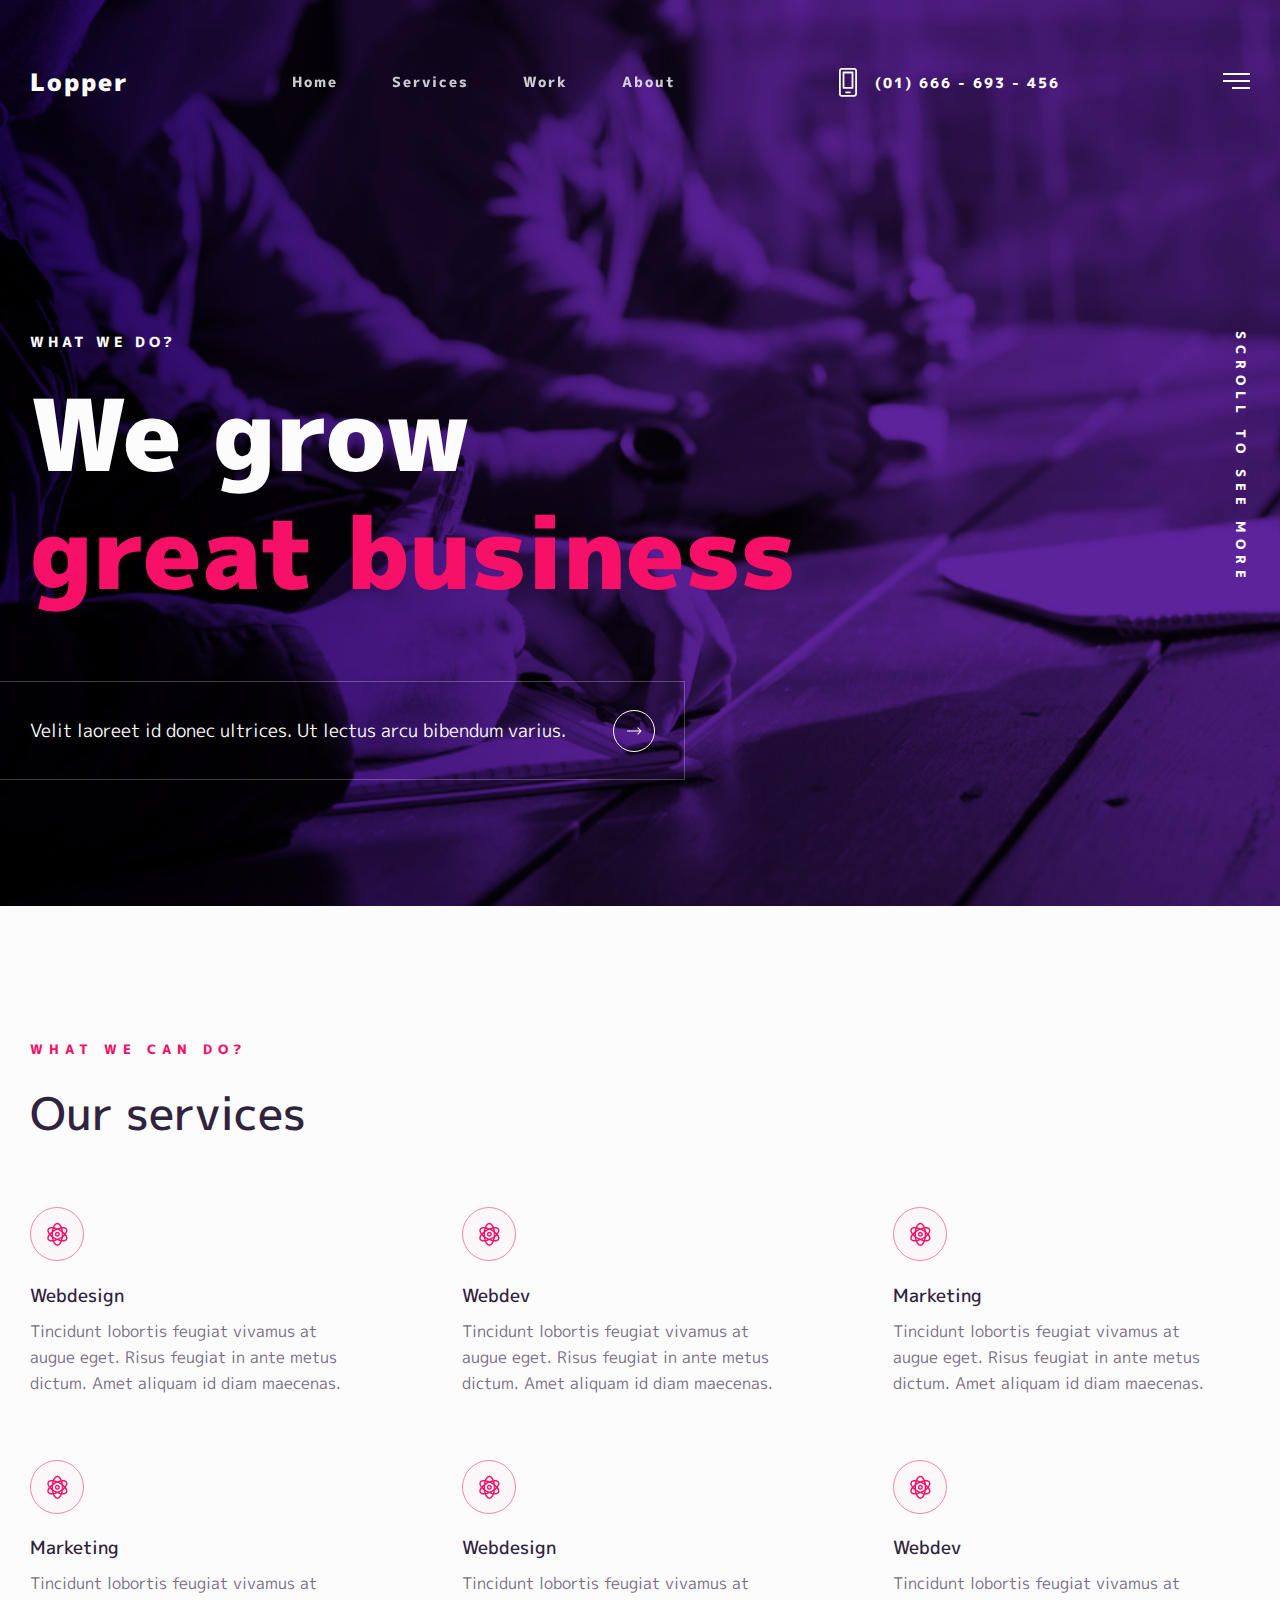
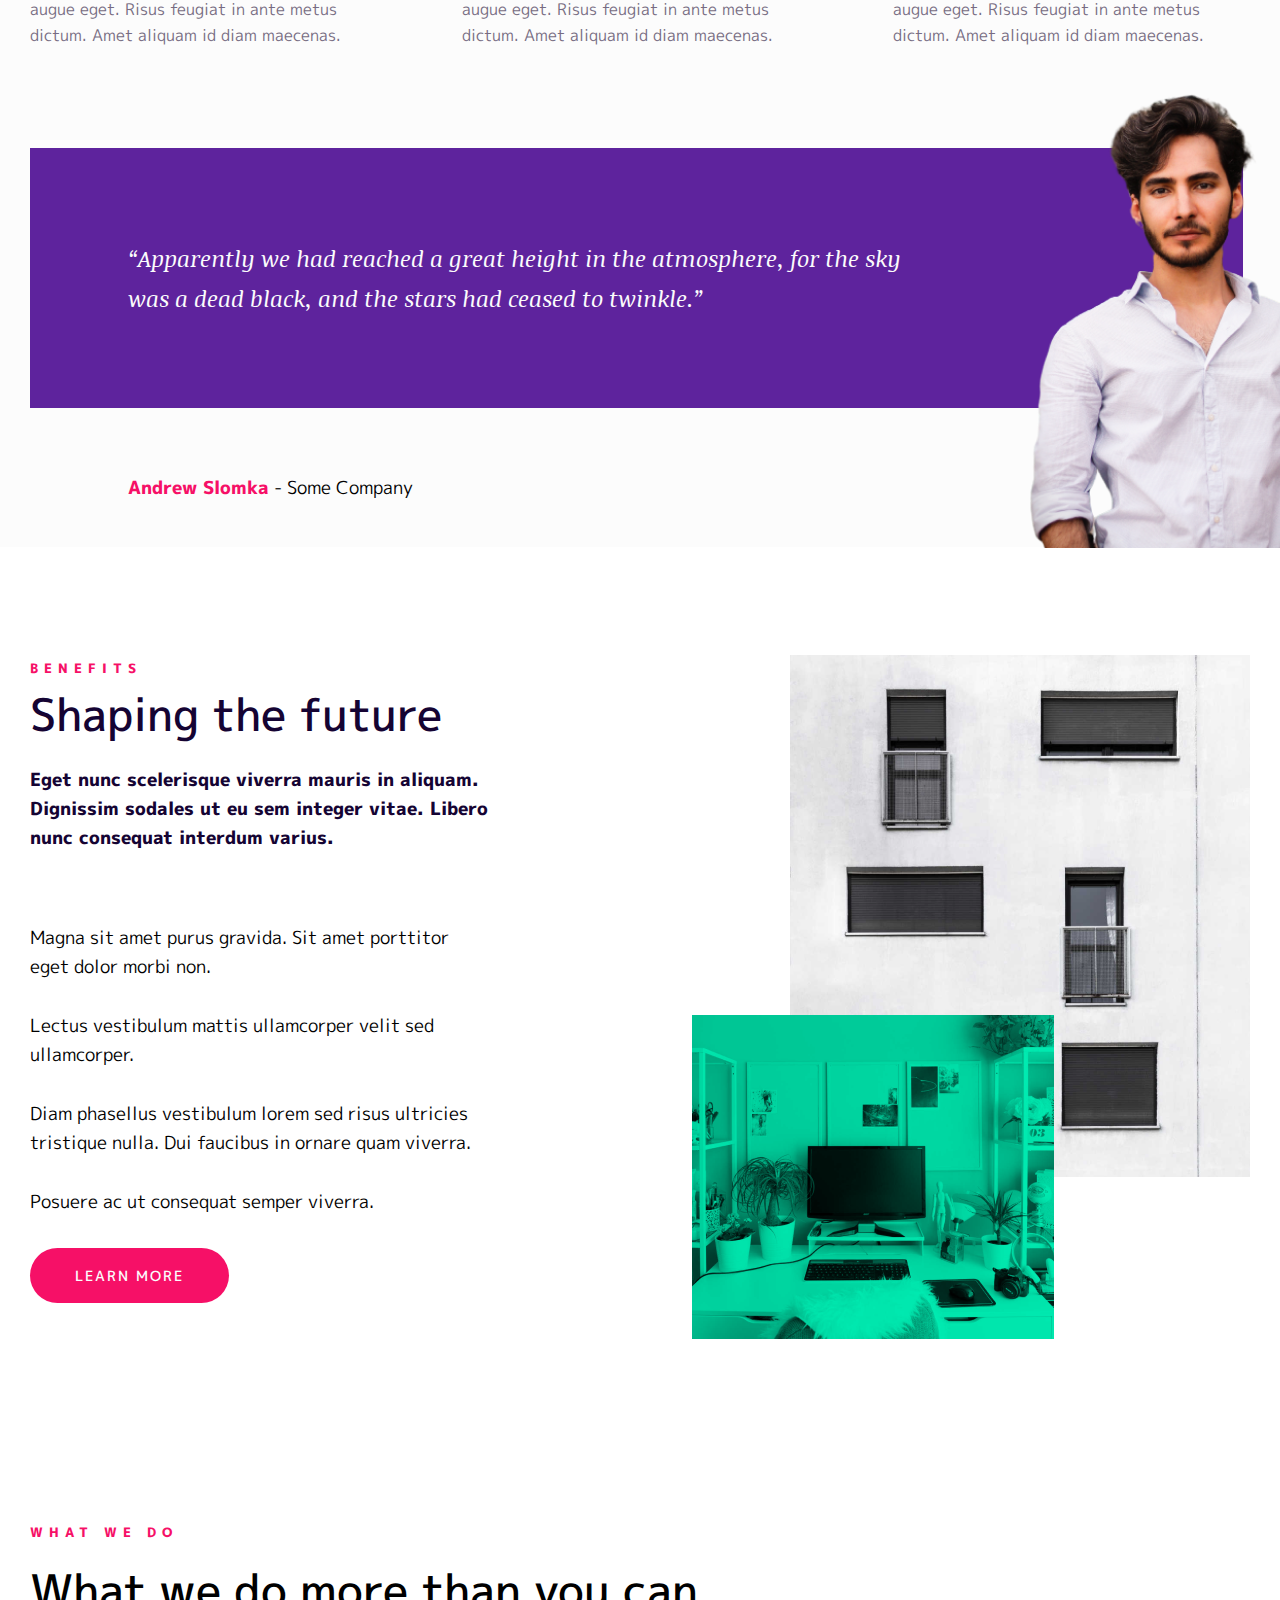
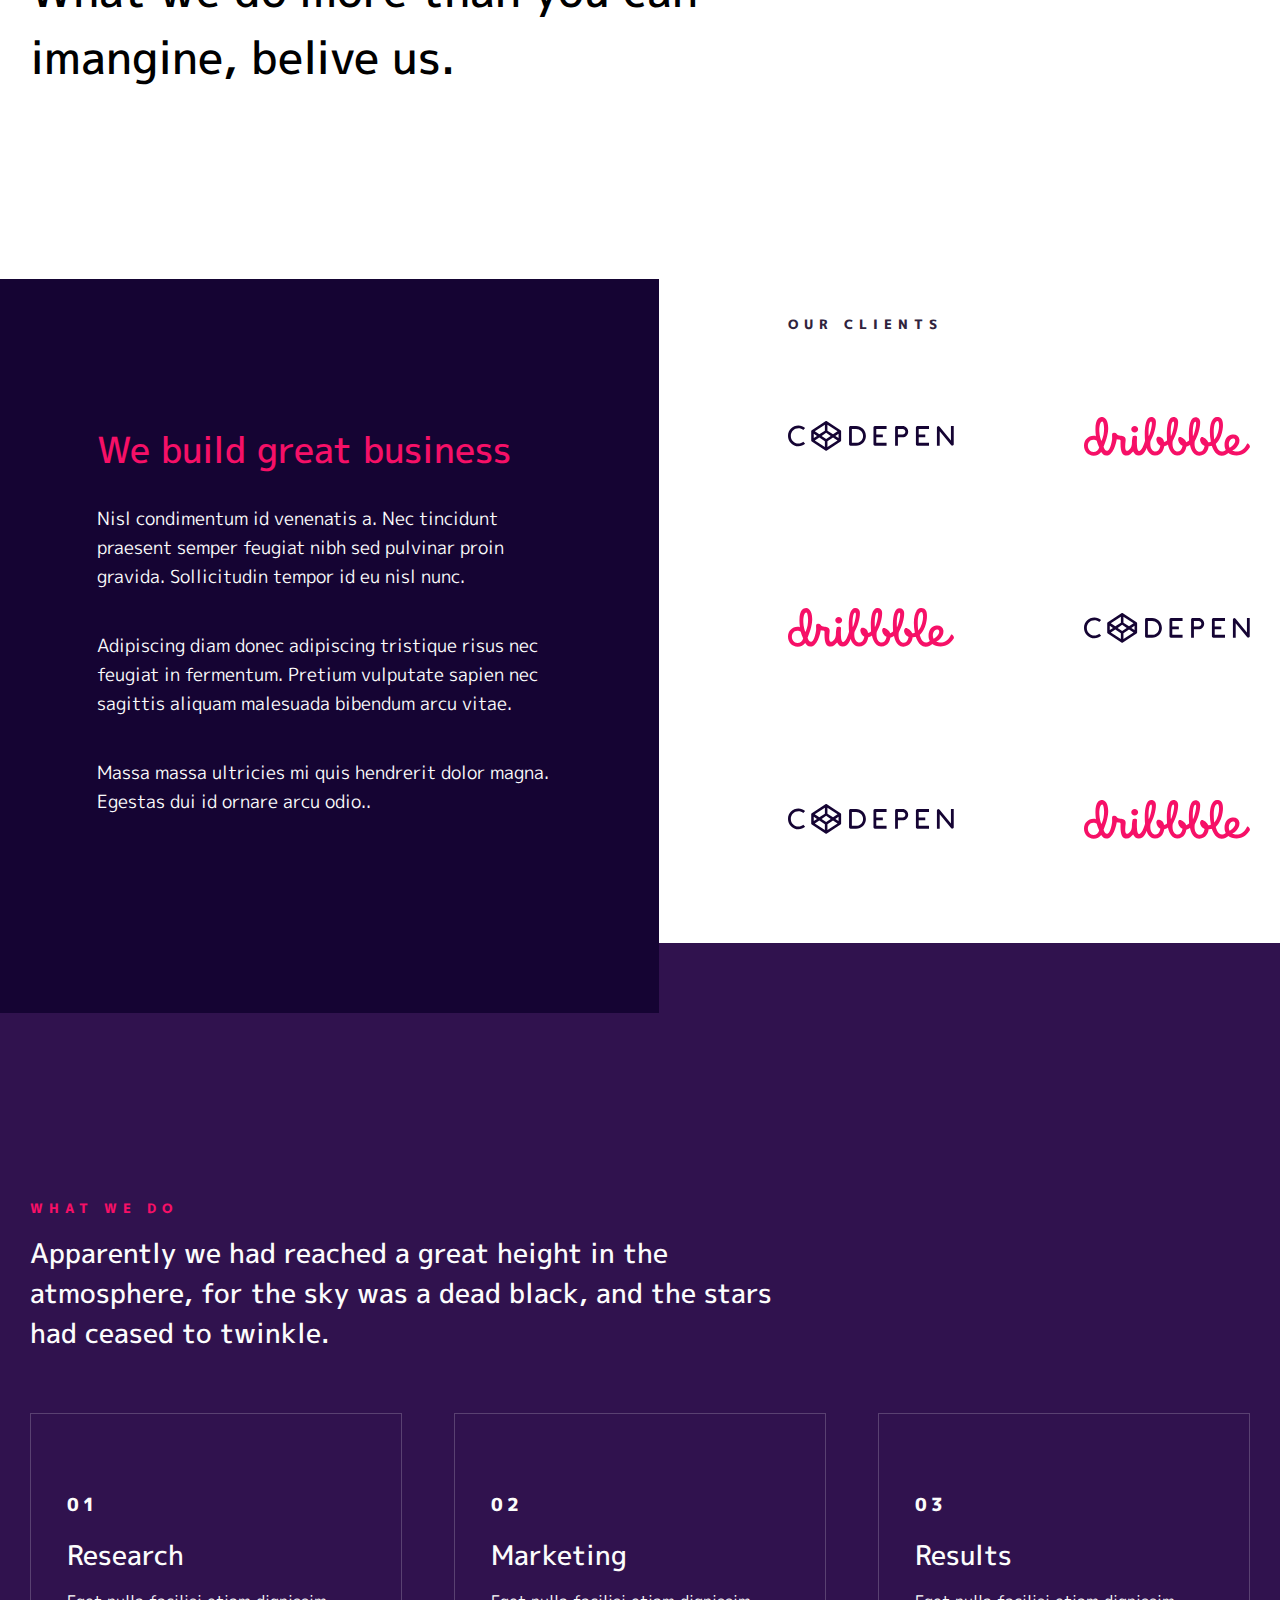
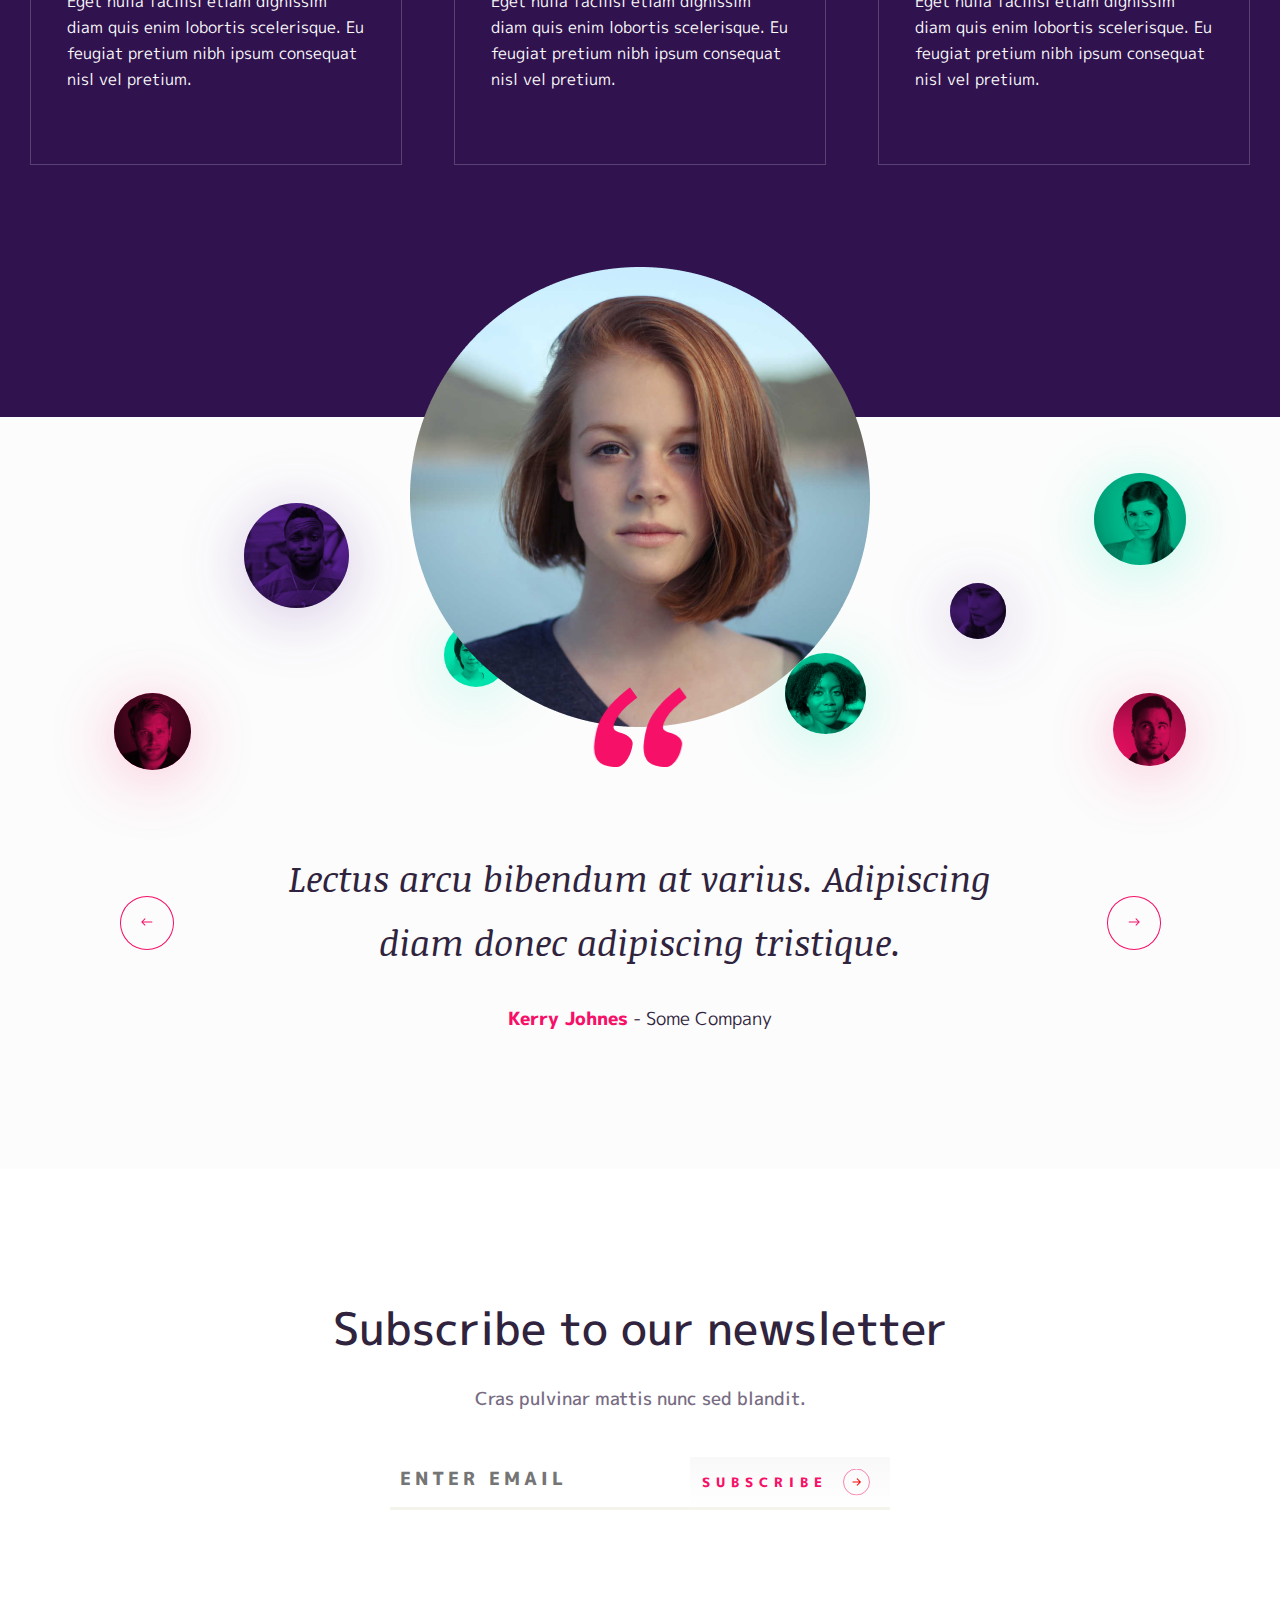
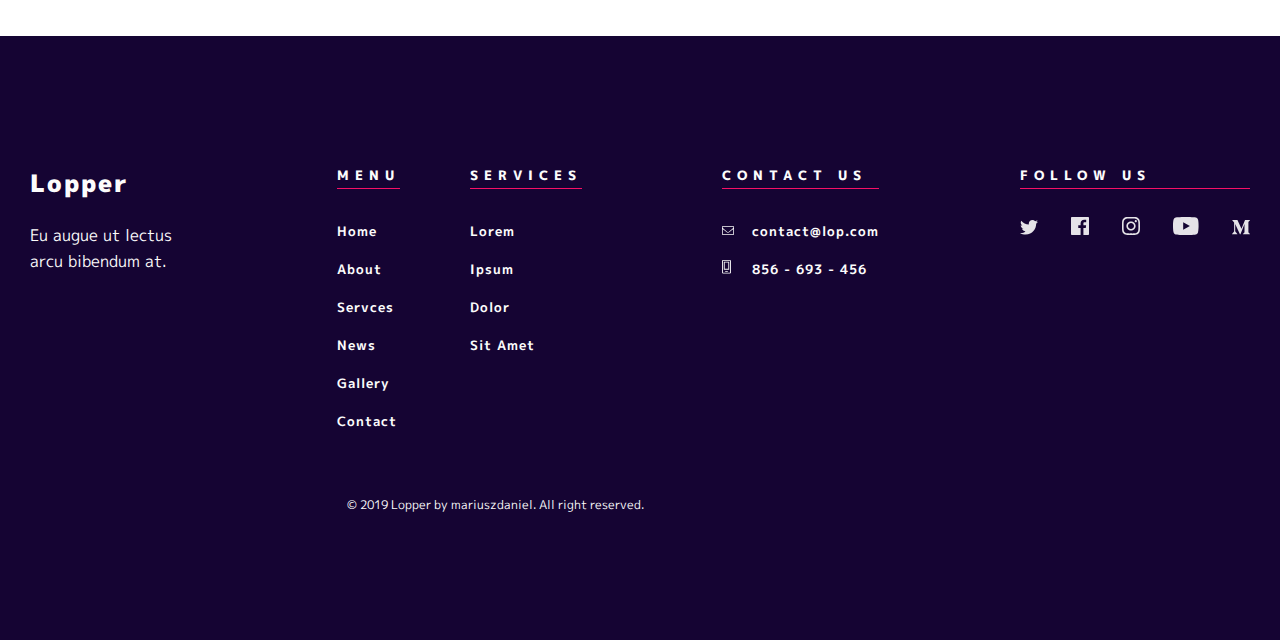
==== commit c0cb792e: "add block footer" ====
--- a/index.html
+++ b/index.html
@@ -304,6 +304,102 @@
         </div>
       </section>
     </main>
+    <footer class="footer">
+      <div class="container _container">
+        <div class="footer__row">
+          <div class="footer__content footer__content_whith">
+            <h5 class="footer__title">Lopper</h5>
+            <p class="footer__text">
+              Eu augue ut lectus arcu bibendum at.
+            </p>
+          </div>
+          <div class="footer__inner">
+          <div class="footer__content footer__content_right">
+            <div class="footer__subtitle">Menu</div>
+            <nav class="footer-menu">
+              <ul class="footer-menu__list">
+                <li class="footer-menu__item">
+                  <a class="footer-menu__link" href="#">Home</a>
+                </li>        
+                <li class="footer-menu__item">
+                  <a class="footer-menu__link" href="#">About</a>
+                </li>
+                <li class="footer-menu__item">
+                  <a class="footer-menu__link" href="#">Servces</a>
+                </li>
+                <li class="footer-menu__item">
+                  <a class="footer-menu__link" href="#">News</a>
+                </li>
+                <li class="footer-menu__item">
+                  <a class="footer-menu__link" href="#">Gallery</a>
+                </li>
+                <li class="footer-menu__item">
+                  <a class="footer-menu__link" href="#">Contact</a>
+                </li>
+              </ul>
+            </nav>
+          </div>
+          <div class="footer__content">
+            <div class="footer__subtitle">Services</div>
+            <nav class="footer-menu">
+              <ul class="footer-menu__list">
+                <li class="footer-menu__item">
+                  <a class="footer-menu__link" href="#">Lorem</a>
+                </li>
+                <li class="footer-menu__item">
+                  <a class="footer-menu__link" href="#">Ipsum</a>
+                </li>
+                <li class="footer-menu__item">
+                  <a class="footer-menu__link" href="#">Dolor</a>
+                </li>
+                <li class="footer-menu__item">
+                  <a class="footer-menu__link" href="#">Sit Amet</a>
+                </li>
+              </ul>
+            </nav>
+          </div>
+          </div>
+
+          <div class="footer__content">
+            <div class="footer__subtitle">Contact us</div>
+            <nav class="footer-menu">
+              <ul class="footer-menu__list">
+                <li class="footer-menu__item">
+                  <a class="footer-menu__link footer-menu__link_email" href="#">contact@lop.com</a>
+                </li>
+                <li class="footer-menu__item">
+                  <a class="footer-menu__link footer-menu__link_tel" href="tel:856-693-456">856 - 693 - 456</a>
+                </li>
+              </ul>
+            </nav>
+          </div>
+
+          <div class="footer__content">
+            <div class="footer__subtitle">Follow us</div>
+            <div class="footer-box">
+              <a class="footer-box__link" href="#">
+                <img src="img/twitter.svg" alt="twitter">
+              </a>
+              <a class="footer-box__link" href="#">
+                <img src="img/fb.svg" alt="fb">
+              </a>
+              <a class="footer-box__link" href="#">
+                <img src="img/inst.svg" alt="inst">
+              </a>
+              <a class="footer-box__link" href="#">
+                <img src="img/youtube.svg" alt="youtube">
+              </a>
+              <a class="footer-box__link" href="#">
+                <img src="img/met.svg" alt="met">
+              </a>
+            </div>
+          </div>
+        </div>
+        <p class="footer__copy">
+          © 2019 Lopper by mariuszdaniel. All right reserved.
+        </p>
+      </div>
+    </footer>
   </div>
 
   <script src="js/script.js"></script>
--- a/css/style.css
+++ b/css/style.css
@@ -1 +1 @@
-*,::after,::before{margin:0;padding:0;box-sizing:border-box}html{font-size:62.5%}body{font-family:'M PLUS 1p', sans-serif}.wrapper{background-color:#fff}._container{max-width:150rem;padding:0rem 3rem;margin:0 auto}.menu-list{display:flex}.menu-list__item{border-bottom:1px solid transparent;transition:all .2s}.menu-list__item:not(:first-child){margin-left:5.4rem}.menu-list__item:hover{border-bottom:1px solid #FCFCFC}.menu-list__link{font-weight:800;font-size:1.4rem;line-height:3rem;letter-spacing:.2rem;color:#FCFCFC;opacity:0.8;transition:all .2s}.menu-list__link:hover{opacity:1}.contacts{font-weight:800;font-size:1.44rem;line-height:3rem;letter-spacing:.2rem;color:#FCFCFC;padding-left:3.6rem;position:relative}.contacts::after{content:'';background:url("../img/tel.svg") 0 0 no-repeat;position:absolute;width:100%;height:100%;top:0;left:0}.We-grow{color:#FCFCFC;padding:16.2rem 0rem 12.6rem 0rem}.We-grow__inner{display:flex;justify-content:space-between}.We-grow__box{max-width:85.2rem}.We-grow__text{font-weight:800;font-size:1.4rem;line-height:3rem;letter-spacing:.4rem;text-transform:uppercase;margin-bottom:1.8rem}.We-grow__title{font-weight:900;font-size:9.9rem;line-height:11.8rem;margin-bottom:7rem}.We-grow__title span{color:#F61067}.We-grow__subtitle{font-weight:400;font-size:1.8rem;line-height:2.9rem;max-width:65.5rem;padding-right:5rem;position:relative;padding:3.5rem 0rem}.We-grow__subtitle::before{content:'';background:url("../img/Arrow.svg") 0 0 no-repeat;background-position:center;position:absolute;width:1.4rem;right:0;top:50%;transform:translateY(-50%);border:1px solid #FCFCFC;border-radius:50%;padding:2rem;margin-right:3rem;cursor:pointer;z-index:2}.We-grow__subtitle::after{content:'';position:absolute;border:1px solid rgba(255,255,255,0.25);width:500%;height:100%;top:0;right:0}.We-grow__text2{transform:rotate(90deg);font-weight:800;font-size:1.26rem;line-height:2.6rem;letter-spacing:.6rem;text-transform:uppercase;height:26rem;position:relative}.We-grow__text2::after{content:'';background:url("../img/icon1.svg") 0 0 no-repeat;width:2.7rem;height:5rem;top:-1.5rem;position:absolute;transform:rotate(-90deg);margin-left:3.5rem;cursor:pointer}.burger-menu{background-color:transparent;border:none;cursor:pointer}.header{min-height:100vh;background:url("../img/header-bg.jpg") 0 0 no-repeat;background-size:cover}.header__logo{font-size:2.4rem;line-height:4.3rem;font-weight:900;letter-spacing:.2rem;color:#FCFCFC}.header__inner{padding:6.1rem 0rem;display:flex;justify-content:space-between;align-items:center}.main{padding-top:13rem;background-color:#FCFCFC}.Our-services__row{display:grid;grid-template-columns:repeat(3, 1fr);grid-column-gap:7.5rem;grid-row-gap:6.4rem;margin-bottom:10rem}.Our-services__text{font-weight:800;font-size:1.26rem;line-height:2.6rem;letter-spacing:.6rem;text-transform:uppercase;color:#F61067;margin-bottom:1.8rem}.Our-services__title{font-weight:500;font-size:4.5rem;line-height:6.7rem;color:#30233D;margin-bottom:6rem}.Our-services__colum{display:flex}.Our-services__cite{font-family:'Noticia Text', serif;font-style:italic;font-weight:400;font-size:2.25rem;line-height:4rem;padding:9rem 30rem 9rem 9.8rem;max-width:121.3rem;background:#5E239D;align-items:center;position:relative;color:#FCFCFC}.Our-services__cite::after{content:'';background:url("../img/Photo.png") 0 0 no-repeat;position:absolute;width:42rem;height:63rem;top:-40%;right:-13.5%}.cite__text{font-size:1.8rem;line-height:2.9rem;padding:2rem 30rem 9rem 9.8rem;transform:translateY(45px);display:inline-block}.cite__text span{color:#F61067;font-weight:800}.content{max-width:31.8rem}.content__img{margin-bottom:1.8rem}.content__title{font-weight:500;font-size:1.8rem;line-height:2.7rem;color:#30233D;margin-bottom:0.9rem}.content__text{font-weight:400;font-size:1.62rem;line-height:2.6rem;color:#776C82}.shaping{padding:10.8rem 0rem 18rem 0rem;background-color:#fff}.shaping__inner{display:flex;justify-content:space-between}.shaping-content{max-width:46rem}.shaping-content__subtitle{font-weight:800;font-size:1.26rem;line-height:2.6rem;letter-spacing:.6rem;text-transform:uppercase;color:#F61067}.shaping-content__title{font-weight:500;font-size:4.5rem;line-height:6.7rem;color:#150433;margin-bottom:1.7rem}.shaping-content__descr{font-weight:800;font-size:1.8rem;line-height:2.9rem;margin-bottom:7.1rem;color:#150433}.shaping-content__box{margin-bottom:5rem}.shaping-content__text{margin-bottom:3rem;font-weight:400;font-size:1.8rem;line-height:2.9rem}.shaping-content__btn{padding:1.8rem 4.5rem;background-color:#F61067;border-radius:3.6rem;letter-spacing:2px;text-transform:uppercase;font-weight:500;font-size:1.35rem;line-height:2rem;color:#FCFCFC}.imangine{background-color:#fff}.imangine__subtitle{font-weight:800;font-size:1.26rem;line-height:2.6rem;letter-spacing:.6rem;text-transform:uppercase;margin-bottom:1.2rem;color:#F61067}.imangine__title{font-weight:500;font-size:4.5rem;line-height:6.7rem;max-width:85.7rem;margin-bottom:11.8rem}.imangine__inner{display:flex;justify-content:space-between;align-items:center}.imangine-box{position:relative;top:7rem;left:-8rem;background:#150433;padding:14.4rem 10.2rem 15.7rem 14.7rem}.imangine-box__content{max-width:46rem}.imangine-box__content_title{font-weight:500;font-size:3.6rem;line-height:5.3rem;color:#F61067;margin-bottom:2.8rem}.imangine-box__content_text{font-weight:400;font-size:1.8rem;line-height:2.9rem;margin-bottom:4rem;color:#FCFCFC}.content-box__subject{font-weight:800;font-size:1.26rem;line-height:2.6rem;letter-spacing:6px;text-transform:uppercase;color:#30233D;margin-bottom:8rem}.content-box__grid{display:grid;grid-template-columns:repeat(2, 1fr);grid-template-rows:repeat(3, 1fr);grid-column-gap:13rem;grid-row-gap:15rem;align-items:center}.research{background:#30124E;padding:25.2rem 0rem}.research__subtitle{font-weight:800;font-size:1.26rem;line-height:2.6rem;letter-spacing:.6rem;text-transform:uppercase;color:#F61067;margin-bottom:1.2rem}.research__text{font-weight:500;font-size:2.7rem;line-height:4rem;max-width:75.4rem;color:#FCFCFC;margin-bottom:6rem}.research__inner{display:flex;justify-content:space-between}.research-box{padding:7.2rem 3.6rem;border:1px solid rgba(255,255,255,0.2);max-width:37.2rem;transition:all .3s}.research-box:hover{background-color:#F61067}.research-box__number{font-weight:800;font-size:1.8rem;line-height:3.7rem;letter-spacing:.4rem;text-transform:uppercase;color:#FCFCFC;margin-bottom:1.2rem}.research-box__title{font-weight:500;font-size:2.7rem;line-height:4rem;color:#FCFCFC;margin-bottom:1.3rem}.research-box__text{font-weight:400;font-size:1.62rem;line-height:2.6rem;color:#FCFCFC}.profile{text-align:center}.profile__inner{margin-top:-15rem}.profile__image{margin-bottom:11.6rem;position:relative}.profile__image::before{content:'';position:absolute;background:url("../img/cov.png") 0 0 no-repeat;width:9.25rem;height:8rem;bottom:-8%;left:50%;transform:translateX(-50%)}.profile__text{font-family:'Noticia Text';font-style:italic;max-width:75.4rem;font-weight:400;font-size:3.6rem;line-height:6.4rem;color:#30233D;margin-bottom:3rem}.profile__name{font-weight:800;font-size:18px;line-height:29px;color:#30233D;font-weight:400;margin-bottom:13.6rem}.profile__name span{font-weight:800;color:#F61067}.profile__row{display:flex;align-items:center;justify-content:space-evenly;position:relative}.profile__ellipse1{position:absolute;left:2rem;top:22rem;transition:all .3s}.profile__ellipse1:hover{transform:scale(2, 2)}.profile__ellipse2{position:absolute;left:15rem;top:3rem;transition:all .3s}.profile__ellipse2:hover{transform:scale(2, 2)}.profile__ellipse3{position:absolute;left:35rem;top:15rem;transition:all .3s}.profile__ellipse3:hover{transform:scale(2, 2)}.profile__ellipse4{position:absolute;right:32rem;top:18rem;transition:all .3s}.profile__ellipse4:hover{transform:scale(2, 2)}.profile__ellipse5{position:absolute;top:11rem;right:18rem;transition:all .3s}.profile__ellipse5:hover{transform:scale(2, 2)}.profile__ellipse6{position:absolute;top:0rem;right:0rem;transition:all .3s}.profile__ellipse6:hover{transform:scale(2, 2)}.profile__ellipse7{position:absolute;right:0rem;top:22rem;transition:all .3s}.profile__ellipse7:hover{transform:scale(2, 2)}.profile__btn{color:#150433;bottom:0;padding:2rem 2rem;align-items:center;background-color:#150433;border-radius:50%;background-color:#FCFCFC;border:1px solid #F61067;transform:translateY(13rem);cursor:pointer;transition:all .2s}.profile__btn svg path{transition:all .2s}.profile__btn:hover svg path{fill:#fff}.profile__btn:hover{background-color:#F61067}.subscribe{padding:12.6rem 0rem;background-color:#fff}.subscribe__inner{display:flex;flex-direction:column;align-items:center}.subscribe__title{font-weight:500;font-size:4.5rem;line-height:6.7rem;color:#30233D;margin-bottom:2.3rem}.subscribe__subtitle{font-weight:500;font-size:1.8rem;line-height:2.7rem;color:#776C82;margin-bottom:4.5rem}.form{display:flex;border-bottom:3px solid #F4F4ED}.form__text{border:none;width:30rem;padding:0rem 1rem}.form__text::placeholder{font-weight:800;font-size:1.8rem;line-height:3.7rem;letter-spacing:.4rem;text-transform:uppercase}.form__btn{width:20rem;padding:1.2rem 0rem;border:none;background:linear-gradient(180deg, rgba(242,242,242,0.5) 0%, rgba(255,255,255,0) 100%);font-weight:800;font-size:1.26rem;line-height:2.6rem;letter-spacing:.6rem;text-transform:uppercase;color:#F61067;padding-right:5rem;position:relative;cursor:pointer}.form__btn::after{content:'';position:absolute;background:url("../img/Arrowform.svg") 0 0 no-repeat;width:2.7rem;height:2.7rem;top:50%;transform:translateY(-50%);right:2rem}
+*,::after,::before{margin:0;padding:0;box-sizing:border-box}html{font-size:62.5%}body{font-family:'M PLUS 1p', sans-serif}.wrapper{background-color:#fff}._container{max-width:150rem;padding:0rem 3rem;margin:0 auto}.menu-list{display:flex}.menu-list__item{border-bottom:1px solid transparent;transition:all .2s}.menu-list__item:not(:first-child){margin-left:5.4rem}.menu-list__item:hover{border-bottom:1px solid #FCFCFC}.menu-list__link{font-weight:800;font-size:1.4rem;line-height:3rem;letter-spacing:.2rem;color:#FCFCFC;opacity:0.8;transition:all .2s}.menu-list__link:hover{opacity:1}.contacts{font-weight:800;font-size:1.44rem;line-height:3rem;letter-spacing:.2rem;color:#FCFCFC;padding-left:3.6rem;position:relative}.contacts::after{content:'';background:url("../img/tel.svg") 0 0 no-repeat;position:absolute;width:100%;height:100%;top:0;left:0}.We-grow{color:#FCFCFC;padding:16.2rem 0rem 12.6rem 0rem}.We-grow__inner{display:flex;justify-content:space-between}.We-grow__box{max-width:85.2rem}.We-grow__text{font-weight:800;font-size:1.4rem;line-height:3rem;letter-spacing:.4rem;text-transform:uppercase;margin-bottom:1.8rem}.We-grow__title{font-weight:900;font-size:9.9rem;line-height:11.8rem;margin-bottom:7rem}.We-grow__title span{color:#F61067}.We-grow__subtitle{font-weight:400;font-size:1.8rem;line-height:2.9rem;max-width:65.5rem;padding-right:5rem;position:relative;padding:3.5rem 0rem}.We-grow__subtitle::before{content:'';background:url("../img/Arrow.svg") 0 0 no-repeat;background-position:center;position:absolute;width:1.4rem;right:0;top:50%;transform:translateY(-50%);border:1px solid #FCFCFC;border-radius:50%;padding:2rem;margin-right:3rem;cursor:pointer;z-index:2}.We-grow__subtitle::after{content:'';position:absolute;border:1px solid rgba(255,255,255,0.25);width:500%;height:100%;top:0;right:0}.We-grow__text2{transform:rotate(90deg);font-weight:800;font-size:1.26rem;line-height:2.6rem;letter-spacing:.6rem;text-transform:uppercase;height:26rem;position:relative}.We-grow__text2::after{content:'';background:url("../img/icon1.svg") 0 0 no-repeat;width:2.7rem;height:5rem;top:-1.5rem;position:absolute;transform:rotate(-90deg);margin-left:3.5rem;cursor:pointer}.burger-menu{background-color:transparent;border:none;cursor:pointer}.header{min-height:100vh;background:url("../img/header-bg.jpg") 0 0 no-repeat;background-size:cover}.header__logo{font-size:2.4rem;line-height:4.3rem;font-weight:900;letter-spacing:.2rem;color:#FCFCFC}.header__inner{padding:6.1rem 0rem;display:flex;justify-content:space-between;align-items:center}.main{padding-top:13rem;background-color:#FCFCFC}.Our-services__row{display:grid;grid-template-columns:repeat(3, 1fr);grid-column-gap:7.5rem;grid-row-gap:6.4rem;margin-bottom:10rem}.Our-services__text{font-weight:800;font-size:1.26rem;line-height:2.6rem;letter-spacing:.6rem;text-transform:uppercase;color:#F61067;margin-bottom:1.8rem}.Our-services__title{font-weight:500;font-size:4.5rem;line-height:6.7rem;color:#30233D;margin-bottom:6rem}.Our-services__colum{display:flex}.Our-services__cite{font-family:'Noticia Text', serif;font-style:italic;font-weight:400;font-size:2.25rem;line-height:4rem;padding:9rem 30rem 9rem 9.8rem;max-width:121.3rem;background:#5E239D;align-items:center;position:relative;color:#FCFCFC}.Our-services__cite::after{content:'';background:url("../img/Photo.png") 0 0 no-repeat;position:absolute;width:42rem;height:63rem;top:-40%;right:-13.5%}.cite__text{font-size:1.8rem;line-height:2.9rem;padding:2rem 30rem 9rem 9.8rem;transform:translateY(45px);display:inline-block}.cite__text span{color:#F61067;font-weight:800}.content{max-width:31.8rem}.content__img{margin-bottom:1.8rem}.content__title{font-weight:500;font-size:1.8rem;line-height:2.7rem;color:#30233D;margin-bottom:0.9rem}.content__text{font-weight:400;font-size:1.62rem;line-height:2.6rem;color:#776C82}.shaping{padding:10.8rem 0rem 18rem 0rem;background-color:#fff}.shaping__inner{display:flex;justify-content:space-between}.shaping-content{max-width:46rem}.shaping-content__subtitle{font-weight:800;font-size:1.26rem;line-height:2.6rem;letter-spacing:.6rem;text-transform:uppercase;color:#F61067}.shaping-content__title{font-weight:500;font-size:4.5rem;line-height:6.7rem;color:#150433;margin-bottom:1.7rem}.shaping-content__descr{font-weight:800;font-size:1.8rem;line-height:2.9rem;margin-bottom:7.1rem;color:#150433}.shaping-content__box{margin-bottom:5rem}.shaping-content__text{margin-bottom:3rem;font-weight:400;font-size:1.8rem;line-height:2.9rem}.shaping-content__btn{padding:1.8rem 4.5rem;background-color:#F61067;border-radius:3.6rem;letter-spacing:2px;text-transform:uppercase;font-weight:500;font-size:1.35rem;line-height:2rem;color:#FCFCFC}.imangine{background-color:#fff}.imangine__subtitle{font-weight:800;font-size:1.26rem;line-height:2.6rem;letter-spacing:.6rem;text-transform:uppercase;margin-bottom:1.2rem;color:#F61067}.imangine__title{font-weight:500;font-size:4.5rem;line-height:6.7rem;max-width:85.7rem;margin-bottom:11.8rem}.imangine__inner{display:flex;justify-content:space-between;align-items:center}.imangine-box{position:relative;top:7rem;left:-8rem;background:#150433;padding:14.4rem 10.2rem 15.7rem 14.7rem}.imangine-box__content{max-width:46rem}.imangine-box__content_title{font-weight:500;font-size:3.6rem;line-height:5.3rem;color:#F61067;margin-bottom:2.8rem}.imangine-box__content_text{font-weight:400;font-size:1.8rem;line-height:2.9rem;margin-bottom:4rem;color:#FCFCFC}.content-box__subject{font-weight:800;font-size:1.26rem;line-height:2.6rem;letter-spacing:6px;text-transform:uppercase;color:#30233D;margin-bottom:8rem}.content-box__grid{display:grid;grid-template-columns:repeat(2, 1fr);grid-template-rows:repeat(3, 1fr);grid-column-gap:13rem;grid-row-gap:15rem;align-items:center}.research{background:#30124E;padding:25.2rem 0rem}.research__subtitle{font-weight:800;font-size:1.26rem;line-height:2.6rem;letter-spacing:.6rem;text-transform:uppercase;color:#F61067;margin-bottom:1.2rem}.research__text{font-weight:500;font-size:2.7rem;line-height:4rem;max-width:75.4rem;color:#FCFCFC;margin-bottom:6rem}.research__inner{display:flex;justify-content:space-between}.research-box{padding:7.2rem 3.6rem;border:1px solid rgba(255,255,255,0.2);max-width:37.2rem;transition:all .3s}.research-box:hover{background-color:#F61067}.research-box__number{font-weight:800;font-size:1.8rem;line-height:3.7rem;letter-spacing:.4rem;text-transform:uppercase;color:#FCFCFC;margin-bottom:1.2rem}.research-box__title{font-weight:500;font-size:2.7rem;line-height:4rem;color:#FCFCFC;margin-bottom:1.3rem}.research-box__text{font-weight:400;font-size:1.62rem;line-height:2.6rem;color:#FCFCFC}.profile{text-align:center}.profile__inner{margin-top:-15rem}.profile__image{margin-bottom:11.6rem;position:relative}.profile__image::before{content:'';position:absolute;background:url("../img/cov.png") 0 0 no-repeat;width:9.25rem;height:8rem;bottom:-8%;left:50%;transform:translateX(-50%)}.profile__text{font-family:'Noticia Text';font-style:italic;max-width:75.4rem;font-weight:400;font-size:3.6rem;line-height:6.4rem;color:#30233D;margin-bottom:3rem}.profile__name{font-weight:800;font-size:18px;line-height:29px;color:#30233D;font-weight:400;margin-bottom:13.6rem}.profile__name span{font-weight:800;color:#F61067}.profile__row{display:flex;align-items:center;justify-content:space-evenly;position:relative}.profile__ellipse1{position:absolute;left:2rem;top:22rem;transition:all .3s}.profile__ellipse1:hover{transform:scale(2, 2)}.profile__ellipse2{position:absolute;left:15rem;top:3rem;transition:all .3s}.profile__ellipse2:hover{transform:scale(2, 2)}.profile__ellipse3{position:absolute;left:35rem;top:15rem;transition:all .3s}.profile__ellipse3:hover{transform:scale(2, 2)}.profile__ellipse4{position:absolute;right:32rem;top:18rem;transition:all .3s}.profile__ellipse4:hover{transform:scale(2, 2)}.profile__ellipse5{position:absolute;top:11rem;right:18rem;transition:all .3s}.profile__ellipse5:hover{transform:scale(2, 2)}.profile__ellipse6{position:absolute;top:0rem;right:0rem;transition:all .3s}.profile__ellipse6:hover{transform:scale(2, 2)}.profile__ellipse7{position:absolute;right:0rem;top:22rem;transition:all .3s}.profile__ellipse7:hover{transform:scale(2, 2)}.profile__btn{color:#150433;bottom:0;padding:2rem 2rem;align-items:center;background-color:#150433;border-radius:50%;background-color:#FCFCFC;border:1px solid #F61067;transform:translateY(13rem);cursor:pointer;transition:all .2s}.profile__btn svg path{transition:all .2s}.profile__btn:hover svg path{fill:#fff}.profile__btn:hover{background-color:#F61067}.subscribe{padding:12.6rem 0rem;background-color:#fff}.subscribe__inner{display:flex;flex-direction:column;align-items:center}.subscribe__title{font-weight:500;font-size:4.5rem;line-height:6.7rem;color:#30233D;margin-bottom:2.3rem}.subscribe__subtitle{font-weight:500;font-size:1.8rem;line-height:2.7rem;color:#776C82;margin-bottom:4.5rem}.form{display:flex;border-bottom:3px solid #F4F4ED}.form__text{border:none;width:30rem;padding:0rem 1rem}.form__text::placeholder{font-weight:800;font-size:1.8rem;line-height:3.7rem;letter-spacing:.4rem;text-transform:uppercase}.form__btn{width:20rem;padding:1.2rem 0rem;border:none;background:linear-gradient(180deg, rgba(242,242,242,0.5) 0%, rgba(255,255,255,0) 100%);font-weight:800;font-size:1.26rem;line-height:2.6rem;letter-spacing:.6rem;text-transform:uppercase;color:#F61067;padding-right:5rem;position:relative;cursor:pointer}.form__btn::after{content:'';position:absolute;background:url("../img/Arrowform.svg") 0 0 no-repeat;width:2.7rem;height:2.7rem;top:50%;transform:translateY(-50%);right:2rem}.footer{background:#150433;padding:12.6rem 0rem}.footer__row{display:flex;justify-content:space-between;margin-bottom:5rem}.footer__content_whith{max-width:16.6rem}.footer__content_right{margin-right:7rem}.footer__inner{display:flex}.footer__title{font-weight:900;font-size:24px;line-height:43px;letter-spacing:2px;color:#FCFCFC;margin-bottom:1.7rem}.footer__text{font-weight:400;font-size:16.2px;line-height:26px;color:#FCFCFC}.footer__subtitle{font-weight:800;font-size:12.6px;line-height:26px;margin-bottom:2.8rem;color:#FCFCFC;letter-spacing:6px;text-transform:uppercase;border-bottom:1px solid #F61067}.footer-menu__item{margin-bottom:1rem}.footer-menu__link{font-weight:700;font-size:12.6px;line-height:28px;letter-spacing:1px;color:#FCFCFC;position:relative}.footer-menu__link_email{padding-left:3rem}.footer-menu__link_email::before{content:'';position:absolute;background:url("../img/email-bg.svg") 0 0 no-repeat;width:100%;height:100%;top:1.3rem;transform:translateY(-50%);left:0}.footer-menu__link_tel{padding-left:3rem}.footer-menu__link_tel::before{content:'';position:absolute;background:url("../img/tel-bg.svg") 0 0 no-repeat;width:100%;height:100%;top:50%;transform:translateY(-50%);left:0}.footer-box__link:not(:first-child){margin-left:3rem}.footer__copy{font-weight:400;font-size:11.7px;line-height:19px;color:#FCFCFC;transform:translateX(26%)}
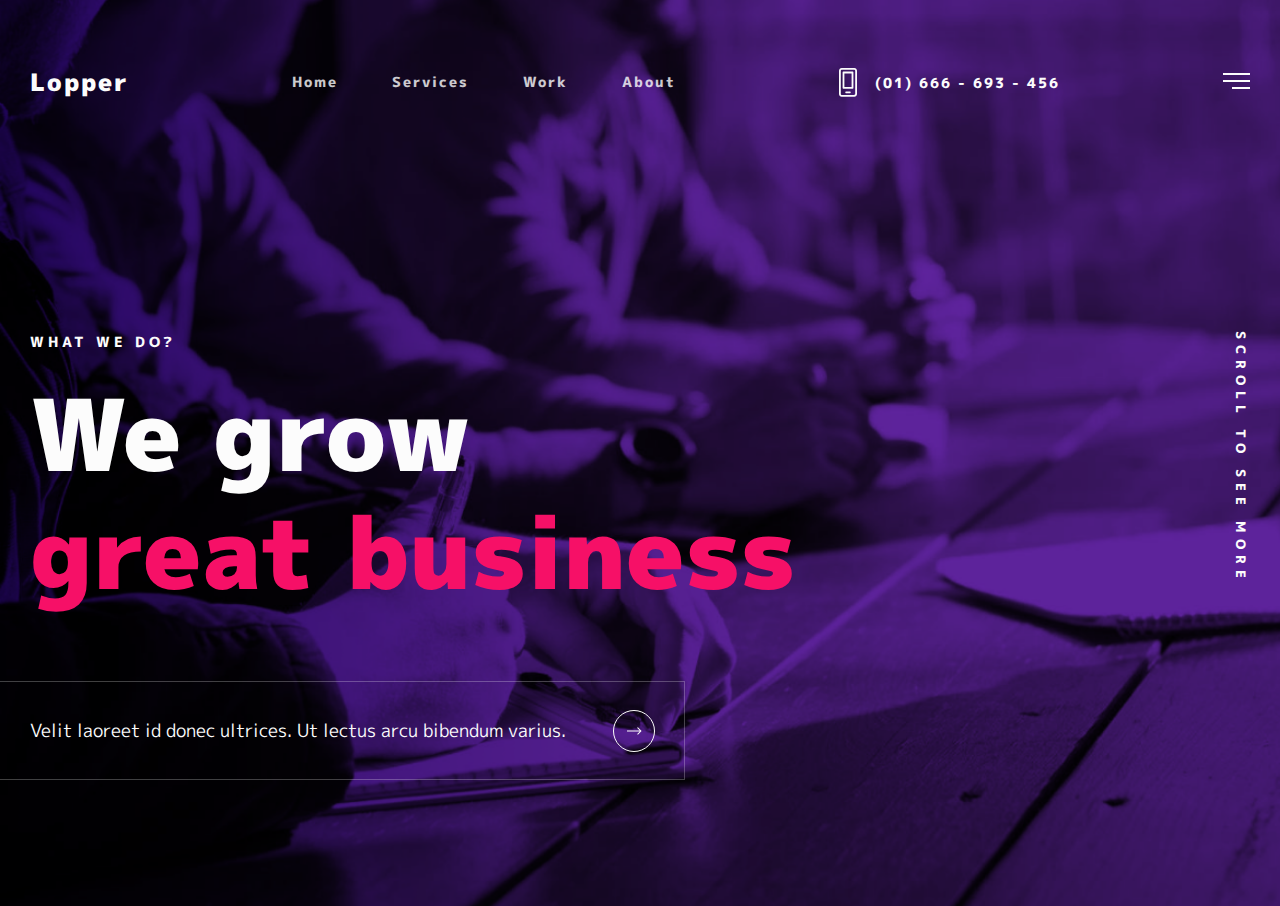
==== commit 5b1432c3: "add adaptive to the header block" ====
--- a/index.html
+++ b/index.html
@@ -63,7 +63,7 @@
         </section>
       </div>
     </header>
-    <main class="main">
+    <!-- <main class="main">
       <section class="Our-services">
         <div class="container _container">
           <div class="Our-services__text">What we can do?</div>
@@ -399,7 +399,7 @@
           © 2019 Lopper by mariuszdaniel. All right reserved.
         </p>
       </div>
-    </footer>
+    </footer> -->
   </div>
 
   <script src="js/script.js"></script>
--- a/css/style.css
+++ b/css/style.css
@@ -1 +1 @@
-*,::after,::before{margin:0;padding:0;box-sizing:border-box}html{font-size:62.5%}body{font-family:'M PLUS 1p', sans-serif}.wrapper{background-color:#fff}._container{max-width:150rem;padding:0rem 3rem;margin:0 auto}.menu-list{display:flex}.menu-list__item{border-bottom:1px solid transparent;transition:all .2s}.menu-list__item:not(:first-child){margin-left:5.4rem}.menu-list__item:hover{border-bottom:1px solid #FCFCFC}.menu-list__link{font-weight:800;font-size:1.4rem;line-height:3rem;letter-spacing:.2rem;color:#FCFCFC;opacity:0.8;transition:all .2s}.menu-list__link:hover{opacity:1}.contacts{font-weight:800;font-size:1.44rem;line-height:3rem;letter-spacing:.2rem;color:#FCFCFC;padding-left:3.6rem;position:relative}.contacts::after{content:'';background:url("../img/tel.svg") 0 0 no-repeat;position:absolute;width:100%;height:100%;top:0;left:0}.We-grow{color:#FCFCFC;padding:16.2rem 0rem 12.6rem 0rem}.We-grow__inner{display:flex;justify-content:space-between}.We-grow__box{max-width:85.2rem}.We-grow__text{font-weight:800;font-size:1.4rem;line-height:3rem;letter-spacing:.4rem;text-transform:uppercase;margin-bottom:1.8rem}.We-grow__title{font-weight:900;font-size:9.9rem;line-height:11.8rem;margin-bottom:7rem}.We-grow__title span{color:#F61067}.We-grow__subtitle{font-weight:400;font-size:1.8rem;line-height:2.9rem;max-width:65.5rem;padding-right:5rem;position:relative;padding:3.5rem 0rem}.We-grow__subtitle::before{content:'';background:url("../img/Arrow.svg") 0 0 no-repeat;background-position:center;position:absolute;width:1.4rem;right:0;top:50%;transform:translateY(-50%);border:1px solid #FCFCFC;border-radius:50%;padding:2rem;margin-right:3rem;cursor:pointer;z-index:2}.We-grow__subtitle::after{content:'';position:absolute;border:1px solid rgba(255,255,255,0.25);width:500%;height:100%;top:0;right:0}.We-grow__text2{transform:rotate(90deg);font-weight:800;font-size:1.26rem;line-height:2.6rem;letter-spacing:.6rem;text-transform:uppercase;height:26rem;position:relative}.We-grow__text2::after{content:'';background:url("../img/icon1.svg") 0 0 no-repeat;width:2.7rem;height:5rem;top:-1.5rem;position:absolute;transform:rotate(-90deg);margin-left:3.5rem;cursor:pointer}.burger-menu{background-color:transparent;border:none;cursor:pointer}.header{min-height:100vh;background:url("../img/header-bg.jpg") 0 0 no-repeat;background-size:cover}.header__logo{font-size:2.4rem;line-height:4.3rem;font-weight:900;letter-spacing:.2rem;color:#FCFCFC}.header__inner{padding:6.1rem 0rem;display:flex;justify-content:space-between;align-items:center}.main{padding-top:13rem;background-color:#FCFCFC}.Our-services__row{display:grid;grid-template-columns:repeat(3, 1fr);grid-column-gap:7.5rem;grid-row-gap:6.4rem;margin-bottom:10rem}.Our-services__text{font-weight:800;font-size:1.26rem;line-height:2.6rem;letter-spacing:.6rem;text-transform:uppercase;color:#F61067;margin-bottom:1.8rem}.Our-services__title{font-weight:500;font-size:4.5rem;line-height:6.7rem;color:#30233D;margin-bottom:6rem}.Our-services__colum{display:flex}.Our-services__cite{font-family:'Noticia Text', serif;font-style:italic;font-weight:400;font-size:2.25rem;line-height:4rem;padding:9rem 30rem 9rem 9.8rem;max-width:121.3rem;background:#5E239D;align-items:center;position:relative;color:#FCFCFC}.Our-services__cite::after{content:'';background:url("../img/Photo.png") 0 0 no-repeat;position:absolute;width:42rem;height:63rem;top:-40%;right:-13.5%}.cite__text{font-size:1.8rem;line-height:2.9rem;padding:2rem 30rem 9rem 9.8rem;transform:translateY(45px);display:inline-block}.cite__text span{color:#F61067;font-weight:800}.content{max-width:31.8rem}.content__img{margin-bottom:1.8rem}.content__title{font-weight:500;font-size:1.8rem;line-height:2.7rem;color:#30233D;margin-bottom:0.9rem}.content__text{font-weight:400;font-size:1.62rem;line-height:2.6rem;color:#776C82}.shaping{padding:10.8rem 0rem 18rem 0rem;background-color:#fff}.shaping__inner{display:flex;justify-content:space-between}.shaping-content{max-width:46rem}.shaping-content__subtitle{font-weight:800;font-size:1.26rem;line-height:2.6rem;letter-spacing:.6rem;text-transform:uppercase;color:#F61067}.shaping-content__title{font-weight:500;font-size:4.5rem;line-height:6.7rem;color:#150433;margin-bottom:1.7rem}.shaping-content__descr{font-weight:800;font-size:1.8rem;line-height:2.9rem;margin-bottom:7.1rem;color:#150433}.shaping-content__box{margin-bottom:5rem}.shaping-content__text{margin-bottom:3rem;font-weight:400;font-size:1.8rem;line-height:2.9rem}.shaping-content__btn{padding:1.8rem 4.5rem;background-color:#F61067;border-radius:3.6rem;letter-spacing:2px;text-transform:uppercase;font-weight:500;font-size:1.35rem;line-height:2rem;color:#FCFCFC}.imangine{background-color:#fff}.imangine__subtitle{font-weight:800;font-size:1.26rem;line-height:2.6rem;letter-spacing:.6rem;text-transform:uppercase;margin-bottom:1.2rem;color:#F61067}.imangine__title{font-weight:500;font-size:4.5rem;line-height:6.7rem;max-width:85.7rem;margin-bottom:11.8rem}.imangine__inner{display:flex;justify-content:space-between;align-items:center}.imangine-box{position:relative;top:7rem;left:-8rem;background:#150433;padding:14.4rem 10.2rem 15.7rem 14.7rem}.imangine-box__content{max-width:46rem}.imangine-box__content_title{font-weight:500;font-size:3.6rem;line-height:5.3rem;color:#F61067;margin-bottom:2.8rem}.imangine-box__content_text{font-weight:400;font-size:1.8rem;line-height:2.9rem;margin-bottom:4rem;color:#FCFCFC}.content-box__subject{font-weight:800;font-size:1.26rem;line-height:2.6rem;letter-spacing:6px;text-transform:uppercase;color:#30233D;margin-bottom:8rem}.content-box__grid{display:grid;grid-template-columns:repeat(2, 1fr);grid-template-rows:repeat(3, 1fr);grid-column-gap:13rem;grid-row-gap:15rem;align-items:center}.research{background:#30124E;padding:25.2rem 0rem}.research__subtitle{font-weight:800;font-size:1.26rem;line-height:2.6rem;letter-spacing:.6rem;text-transform:uppercase;color:#F61067;margin-bottom:1.2rem}.research__text{font-weight:500;font-size:2.7rem;line-height:4rem;max-width:75.4rem;color:#FCFCFC;margin-bottom:6rem}.research__inner{display:flex;justify-content:space-between}.research-box{padding:7.2rem 3.6rem;border:1px solid rgba(255,255,255,0.2);max-width:37.2rem;transition:all .3s}.research-box:hover{background-color:#F61067}.research-box__number{font-weight:800;font-size:1.8rem;line-height:3.7rem;letter-spacing:.4rem;text-transform:uppercase;color:#FCFCFC;margin-bottom:1.2rem}.research-box__title{font-weight:500;font-size:2.7rem;line-height:4rem;color:#FCFCFC;margin-bottom:1.3rem}.research-box__text{font-weight:400;font-size:1.62rem;line-height:2.6rem;color:#FCFCFC}.profile{text-align:center}.profile__inner{margin-top:-15rem}.profile__image{margin-bottom:11.6rem;position:relative}.profile__image::before{content:'';position:absolute;background:url("../img/cov.png") 0 0 no-repeat;width:9.25rem;height:8rem;bottom:-8%;left:50%;transform:translateX(-50%)}.profile__text{font-family:'Noticia Text';font-style:italic;max-width:75.4rem;font-weight:400;font-size:3.6rem;line-height:6.4rem;color:#30233D;margin-bottom:3rem}.profile__name{font-weight:800;font-size:18px;line-height:29px;color:#30233D;font-weight:400;margin-bottom:13.6rem}.profile__name span{font-weight:800;color:#F61067}.profile__row{display:flex;align-items:center;justify-content:space-evenly;position:relative}.profile__ellipse1{position:absolute;left:2rem;top:22rem;transition:all .3s}.profile__ellipse1:hover{transform:scale(2, 2)}.profile__ellipse2{position:absolute;left:15rem;top:3rem;transition:all .3s}.profile__ellipse2:hover{transform:scale(2, 2)}.profile__ellipse3{position:absolute;left:35rem;top:15rem;transition:all .3s}.profile__ellipse3:hover{transform:scale(2, 2)}.profile__ellipse4{position:absolute;right:32rem;top:18rem;transition:all .3s}.profile__ellipse4:hover{transform:scale(2, 2)}.profile__ellipse5{position:absolute;top:11rem;right:18rem;transition:all .3s}.profile__ellipse5:hover{transform:scale(2, 2)}.profile__ellipse6{position:absolute;top:0rem;right:0rem;transition:all .3s}.profile__ellipse6:hover{transform:scale(2, 2)}.profile__ellipse7{position:absolute;right:0rem;top:22rem;transition:all .3s}.profile__ellipse7:hover{transform:scale(2, 2)}.profile__btn{color:#150433;bottom:0;padding:2rem 2rem;align-items:center;background-color:#150433;border-radius:50%;background-color:#FCFCFC;border:1px solid #F61067;transform:translateY(13rem);cursor:pointer;transition:all .2s}.profile__btn svg path{transition:all .2s}.profile__btn:hover svg path{fill:#fff}.profile__btn:hover{background-color:#F61067}.subscribe{padding:12.6rem 0rem;background-color:#fff}.subscribe__inner{display:flex;flex-direction:column;align-items:center}.subscribe__title{font-weight:500;font-size:4.5rem;line-height:6.7rem;color:#30233D;margin-bottom:2.3rem}.subscribe__subtitle{font-weight:500;font-size:1.8rem;line-height:2.7rem;color:#776C82;margin-bottom:4.5rem}.form{display:flex;border-bottom:3px solid #F4F4ED}.form__text{border:none;width:30rem;padding:0rem 1rem}.form__text::placeholder{font-weight:800;font-size:1.8rem;line-height:3.7rem;letter-spacing:.4rem;text-transform:uppercase}.form__btn{width:20rem;padding:1.2rem 0rem;border:none;background:linear-gradient(180deg, rgba(242,242,242,0.5) 0%, rgba(255,255,255,0) 100%);font-weight:800;font-size:1.26rem;line-height:2.6rem;letter-spacing:.6rem;text-transform:uppercase;color:#F61067;padding-right:5rem;position:relative;cursor:pointer}.form__btn::after{content:'';position:absolute;background:url("../img/Arrowform.svg") 0 0 no-repeat;width:2.7rem;height:2.7rem;top:50%;transform:translateY(-50%);right:2rem}.footer{background:#150433;padding:12.6rem 0rem}.footer__row{display:flex;justify-content:space-between;margin-bottom:5rem}.footer__content_whith{max-width:16.6rem}.footer__content_right{margin-right:7rem}.footer__inner{display:flex}.footer__title{font-weight:900;font-size:24px;line-height:43px;letter-spacing:2px;color:#FCFCFC;margin-bottom:1.7rem}.footer__text{font-weight:400;font-size:16.2px;line-height:26px;color:#FCFCFC}.footer__subtitle{font-weight:800;font-size:12.6px;line-height:26px;margin-bottom:2.8rem;color:#FCFCFC;letter-spacing:6px;text-transform:uppercase;border-bottom:1px solid #F61067}.footer-menu__item{margin-bottom:1rem}.footer-menu__link{font-weight:700;font-size:12.6px;line-height:28px;letter-spacing:1px;color:#FCFCFC;position:relative}.footer-menu__link_email{padding-left:3rem}.footer-menu__link_email::before{content:'';position:absolute;background:url("../img/email-bg.svg") 0 0 no-repeat;width:100%;height:100%;top:1.3rem;transform:translateY(-50%);left:0}.footer-menu__link_tel{padding-left:3rem}.footer-menu__link_tel::before{content:'';position:absolute;background:url("../img/tel-bg.svg") 0 0 no-repeat;width:100%;height:100%;top:50%;transform:translateY(-50%);left:0}.footer-box__link:not(:first-child){margin-left:3rem}.footer__copy{font-weight:400;font-size:11.7px;line-height:19px;color:#FCFCFC;transform:translateX(26%)}
+*,::after,::before{margin:0;padding:0;box-sizing:border-box}html{font-size:62.5%}body{font-family:'M PLUS 1p', sans-serif}.wrapper{background-color:#fff}._container{max-width:150rem;padding:0rem 3rem;margin:0 auto}@media (max-width: 992px){html{font-size:50%}}@media (max-width: 768px){html{font-size:40%}}@media (max-width: 576px){html{font-size:30%}}.burger-menu{background-color:transparent;border:none;cursor:pointer}.header{min-height:100vh;background:url("../img/header-bg.jpg") 0 0 no-repeat;background-size:cover}.header__logo{font-size:2.4rem;line-height:4.3rem;font-weight:900;letter-spacing:.2rem;color:#FCFCFC}.header__inner{padding:6.1rem 0rem;display:flex;justify-content:space-between;align-items:center}.menu-list{display:flex}.menu-list__item{border-bottom:1px solid transparent;transition:all .2s}.menu-list__item:not(:first-child){margin-left:5.4rem}.menu-list__item:hover{border-bottom:1px solid #FCFCFC}.menu-list__link{font-weight:800;font-size:1.4rem;line-height:3rem;letter-spacing:.2rem;color:#FCFCFC;opacity:0.8;transition:all .2s}.menu-list__link:hover{opacity:1}.contacts{font-weight:800;font-size:1.44rem;line-height:3rem;letter-spacing:.2rem;color:#FCFCFC;padding-left:3.6rem;position:relative}.contacts::after{content:'';background:url("../img/tel.svg") 0 0 no-repeat;position:absolute;width:100%;height:100%;top:0;left:0}.We-grow{color:#FCFCFC;padding:16.2rem 0rem 12.6rem 0rem}.We-grow__inner{display:flex;justify-content:space-between}.We-grow__box{max-width:85.2rem}.We-grow__text{font-weight:800;font-size:1.4rem;line-height:3rem;letter-spacing:.4rem;text-transform:uppercase;margin-bottom:1.8rem}.We-grow__title{font-weight:900;font-size:9.9rem;line-height:11.8rem;margin-bottom:7rem}.We-grow__title span{color:#F61067}.We-grow__subtitle{font-weight:400;font-size:1.8rem;line-height:2.9rem;max-width:65.5rem;padding-right:5rem;position:relative;padding:3.5rem 0rem}.We-grow__subtitle::before{content:'';background:url("../img/Arrow.svg") 0 0 no-repeat;background-position:center;position:absolute;width:1.4rem;right:0;top:50%;transform:translateY(-50%);border:1px solid #FCFCFC;border-radius:50%;padding:2rem;margin-right:3rem;cursor:pointer;z-index:2}.We-grow__subtitle::after{content:'';position:absolute;border:1px solid rgba(255,255,255,0.25);width:500%;height:100%;top:0;right:0}.We-grow__text2{transform:rotate(90deg);font-weight:800;font-size:1.26rem;line-height:2.6rem;letter-spacing:.6rem;text-transform:uppercase;height:26rem;position:relative}.We-grow__text2::after{content:'';background:url("../img/icon1.svg") 0 0 no-repeat;width:2.7rem;height:5rem;top:-1.5rem;position:absolute;transform:rotate(-90deg);margin-left:3.5rem;cursor:pointer}@media (max-width: 1092px){.We-grow__text2{display:none}}@media (max-width: 992px){.contacts::after{height:120%}}@media (max-width: 768px){.contacts::after{height:150%}}@media (max-width: 576px){.menu{display:none}.contacts{display:none}}@media (max-width: 360px){.We-grow__subtitle{font-size:1.6rem}}.main{padding-top:13rem;background-color:#FCFCFC}.Our-services__row{display:grid;grid-template-columns:repeat(3, 1fr);grid-column-gap:7.5rem;grid-row-gap:6.4rem;margin-bottom:10rem}.Our-services__text{font-weight:800;font-size:1.26rem;line-height:2.6rem;letter-spacing:.6rem;text-transform:uppercase;color:#F61067;margin-bottom:1.8rem}.Our-services__title{font-weight:500;font-size:4.5rem;line-height:6.7rem;color:#30233D;margin-bottom:6rem}.Our-services__colum{display:flex}.Our-services__cite{font-family:'Noticia Text', serif;font-style:italic;font-weight:400;font-size:2.25rem;line-height:4rem;padding:9rem 30rem 9rem 9.8rem;max-width:121.3rem;background:#5E239D;align-items:center;position:relative;color:#FCFCFC}.Our-services__cite::after{content:'';background:url("../img/Photo.png") 0 0 no-repeat;position:absolute;width:42rem;height:63rem;top:-40%;right:-13.5%}.cite__text{font-size:1.8rem;line-height:2.9rem;padding:2rem 30rem 9rem 9.8rem;transform:translateY(45px);display:inline-block}.cite__text span{color:#F61067;font-weight:800}.content{max-width:31.8rem}.content__img{margin-bottom:1.8rem}.content__title{font-weight:500;font-size:1.8rem;line-height:2.7rem;color:#30233D;margin-bottom:0.9rem}.content__text{font-weight:400;font-size:1.62rem;line-height:2.6rem;color:#776C82}.shaping{padding:10.8rem 0rem 18rem 0rem;background-color:#fff}.shaping__inner{display:flex;justify-content:space-between}.shaping-content{max-width:46rem}.shaping-content__subtitle{font-weight:800;font-size:1.26rem;line-height:2.6rem;letter-spacing:.6rem;text-transform:uppercase;color:#F61067}.shaping-content__title{font-weight:500;font-size:4.5rem;line-height:6.7rem;color:#150433;margin-bottom:1.7rem}.shaping-content__descr{font-weight:800;font-size:1.8rem;line-height:2.9rem;margin-bottom:7.1rem;color:#150433}.shaping-content__box{margin-bottom:5rem}.shaping-content__text{margin-bottom:3rem;font-weight:400;font-size:1.8rem;line-height:2.9rem}.shaping-content__btn{padding:1.8rem 4.5rem;background-color:#F61067;border-radius:3.6rem;letter-spacing:2px;text-transform:uppercase;font-weight:500;font-size:1.35rem;line-height:2rem;color:#FCFCFC}.imangine{background-color:#fff}.imangine__subtitle{font-weight:800;font-size:1.26rem;line-height:2.6rem;letter-spacing:.6rem;text-transform:uppercase;margin-bottom:1.2rem;color:#F61067}.imangine__title{font-weight:500;font-size:4.5rem;line-height:6.7rem;max-width:85.7rem;margin-bottom:11.8rem}.imangine__inner{display:flex;justify-content:space-between;align-items:center}.imangine-box{position:relative;top:7rem;left:-8rem;background:#150433;padding:14.4rem 10.2rem 15.7rem 14.7rem}.imangine-box__content{max-width:46rem}.imangine-box__content_title{font-weight:500;font-size:3.6rem;line-height:5.3rem;color:#F61067;margin-bottom:2.8rem}.imangine-box__content_text{font-weight:400;font-size:1.8rem;line-height:2.9rem;margin-bottom:4rem;color:#FCFCFC}.content-box__subject{font-weight:800;font-size:1.26rem;line-height:2.6rem;letter-spacing:6px;text-transform:uppercase;color:#30233D;margin-bottom:8rem}.content-box__grid{display:grid;grid-template-columns:repeat(2, 1fr);grid-template-rows:repeat(3, 1fr);grid-column-gap:13rem;grid-row-gap:15rem;align-items:center}.research{background:#30124E;padding:25.2rem 0rem}.research__subtitle{font-weight:800;font-size:1.26rem;line-height:2.6rem;letter-spacing:.6rem;text-transform:uppercase;color:#F61067;margin-bottom:1.2rem}.research__text{font-weight:500;font-size:2.7rem;line-height:4rem;max-width:75.4rem;color:#FCFCFC;margin-bottom:6rem}.research__inner{display:flex;justify-content:space-between}.research-box{padding:7.2rem 3.6rem;border:1px solid rgba(255,255,255,0.2);max-width:37.2rem;transition:all .3s}.research-box:hover{background-color:#F61067}.research-box__number{font-weight:800;font-size:1.8rem;line-height:3.7rem;letter-spacing:.4rem;text-transform:uppercase;color:#FCFCFC;margin-bottom:1.2rem}.research-box__title{font-weight:500;font-size:2.7rem;line-height:4rem;color:#FCFCFC;margin-bottom:1.3rem}.research-box__text{font-weight:400;font-size:1.62rem;line-height:2.6rem;color:#FCFCFC}.profile{text-align:center}.profile__inner{margin-top:-15rem}.profile__image{margin-bottom:11.6rem;position:relative}.profile__image::before{content:'';position:absolute;background:url("../img/cov.png") 0 0 no-repeat;width:9.25rem;height:8rem;bottom:-8%;left:50%;transform:translateX(-50%)}.profile__text{font-family:'Noticia Text';font-style:italic;max-width:75.4rem;font-weight:400;font-size:3.6rem;line-height:6.4rem;color:#30233D;margin-bottom:3rem}.profile__name{font-weight:800;font-size:18px;line-height:29px;color:#30233D;font-weight:400;margin-bottom:13.6rem}.profile__name span{font-weight:800;color:#F61067}.profile__row{display:flex;align-items:center;justify-content:space-evenly;position:relative}.profile__ellipse1{position:absolute;left:2rem;top:22rem;transition:all .3s}.profile__ellipse1:hover{transform:scale(2, 2)}.profile__ellipse2{position:absolute;left:15rem;top:3rem;transition:all .3s}.profile__ellipse2:hover{transform:scale(2, 2)}.profile__ellipse3{position:absolute;left:35rem;top:15rem;transition:all .3s}.profile__ellipse3:hover{transform:scale(2, 2)}.profile__ellipse4{position:absolute;right:32rem;top:18rem;transition:all .3s}.profile__ellipse4:hover{transform:scale(2, 2)}.profile__ellipse5{position:absolute;top:11rem;right:18rem;transition:all .3s}.profile__ellipse5:hover{transform:scale(2, 2)}.profile__ellipse6{position:absolute;top:0rem;right:0rem;transition:all .3s}.profile__ellipse6:hover{transform:scale(2, 2)}.profile__ellipse7{position:absolute;right:0rem;top:22rem;transition:all .3s}.profile__ellipse7:hover{transform:scale(2, 2)}.profile__btn{color:#150433;bottom:0;padding:2rem 2rem;align-items:center;background-color:#150433;border-radius:50%;background-color:#FCFCFC;border:1px solid #F61067;transform:translateY(13rem);cursor:pointer;transition:all .2s}.profile__btn svg path{transition:all .2s}.profile__btn:hover svg path{fill:#fff}.profile__btn:hover{background-color:#F61067}.subscribe{padding:12.6rem 0rem;background-color:#fff}.subscribe__inner{display:flex;flex-direction:column;align-items:center}.subscribe__title{font-weight:500;font-size:4.5rem;line-height:6.7rem;color:#30233D;margin-bottom:2.3rem}.subscribe__subtitle{font-weight:500;font-size:1.8rem;line-height:2.7rem;color:#776C82;margin-bottom:4.5rem}.form{display:flex;border-bottom:3px solid #F4F4ED}.form__text{border:none;width:30rem;padding:0rem 1rem}.form__text::placeholder{font-weight:800;font-size:1.8rem;line-height:3.7rem;letter-spacing:.4rem;text-transform:uppercase}.form__btn{width:20rem;padding:1.2rem 0rem;border:none;background:linear-gradient(180deg, rgba(242,242,242,0.5) 0%, rgba(255,255,255,0) 100%);font-weight:800;font-size:1.26rem;line-height:2.6rem;letter-spacing:.6rem;text-transform:uppercase;color:#F61067;padding-right:5rem;position:relative;cursor:pointer}.form__btn::after{content:'';position:absolute;background:url("../img/Arrowform.svg") 0 0 no-repeat;width:2.7rem;height:2.7rem;top:50%;transform:translateY(-50%);right:2rem}.footer{background:#150433;padding:12.6rem 0rem}.footer__row{display:flex;justify-content:space-between;margin-bottom:5rem}.footer__content_whith{max-width:16.6rem}.footer__content_right{margin-right:7rem}.footer__inner{display:flex}.footer__title{font-weight:900;font-size:24px;line-height:43px;letter-spacing:2px;color:#FCFCFC;margin-bottom:1.7rem}.footer__text{font-weight:400;font-size:16.2px;line-height:26px;color:#FCFCFC}.footer__subtitle{font-weight:800;font-size:12.6px;line-height:26px;margin-bottom:2.8rem;color:#FCFCFC;letter-spacing:6px;text-transform:uppercase;border-bottom:1px solid #F61067}.footer-menu__item{margin-bottom:1rem}.footer-menu__link{font-weight:700;font-size:12.6px;line-height:28px;letter-spacing:1px;color:#FCFCFC;position:relative}.footer-menu__link_email{padding-left:3rem}.footer-menu__link_email::before{content:'';position:absolute;background:url("../img/email-bg.svg") 0 0 no-repeat;width:100%;height:100%;top:1.3rem;transform:translateY(-50%);left:0}.footer-menu__link_tel{padding-left:3rem}.footer-menu__link_tel::before{content:'';position:absolute;background:url("../img/tel-bg.svg") 0 0 no-repeat;width:100%;height:100%;top:50%;transform:translateY(-50%);left:0}.footer-box__link:not(:first-child){margin-left:3rem}.footer__copy{font-weight:400;font-size:11.7px;line-height:19px;color:#FCFCFC;transform:translateX(36rem);display:inline-block}
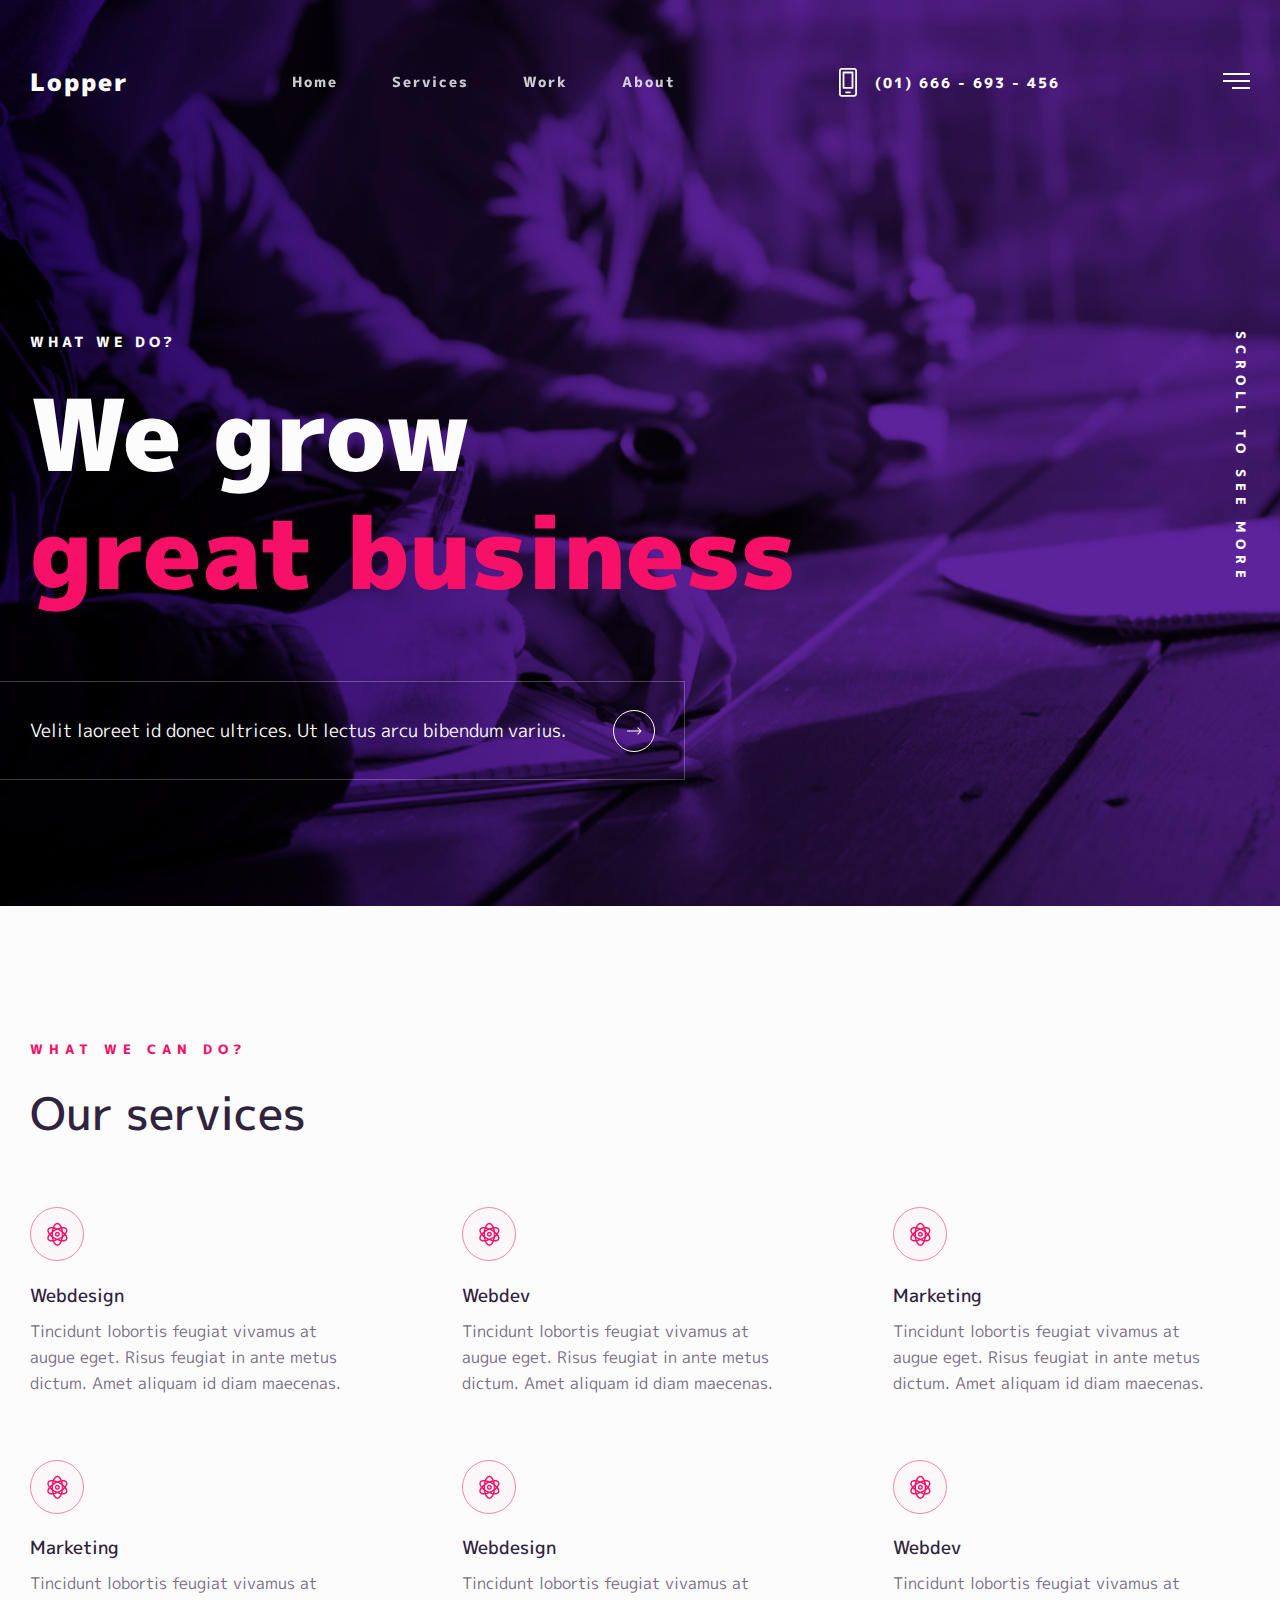
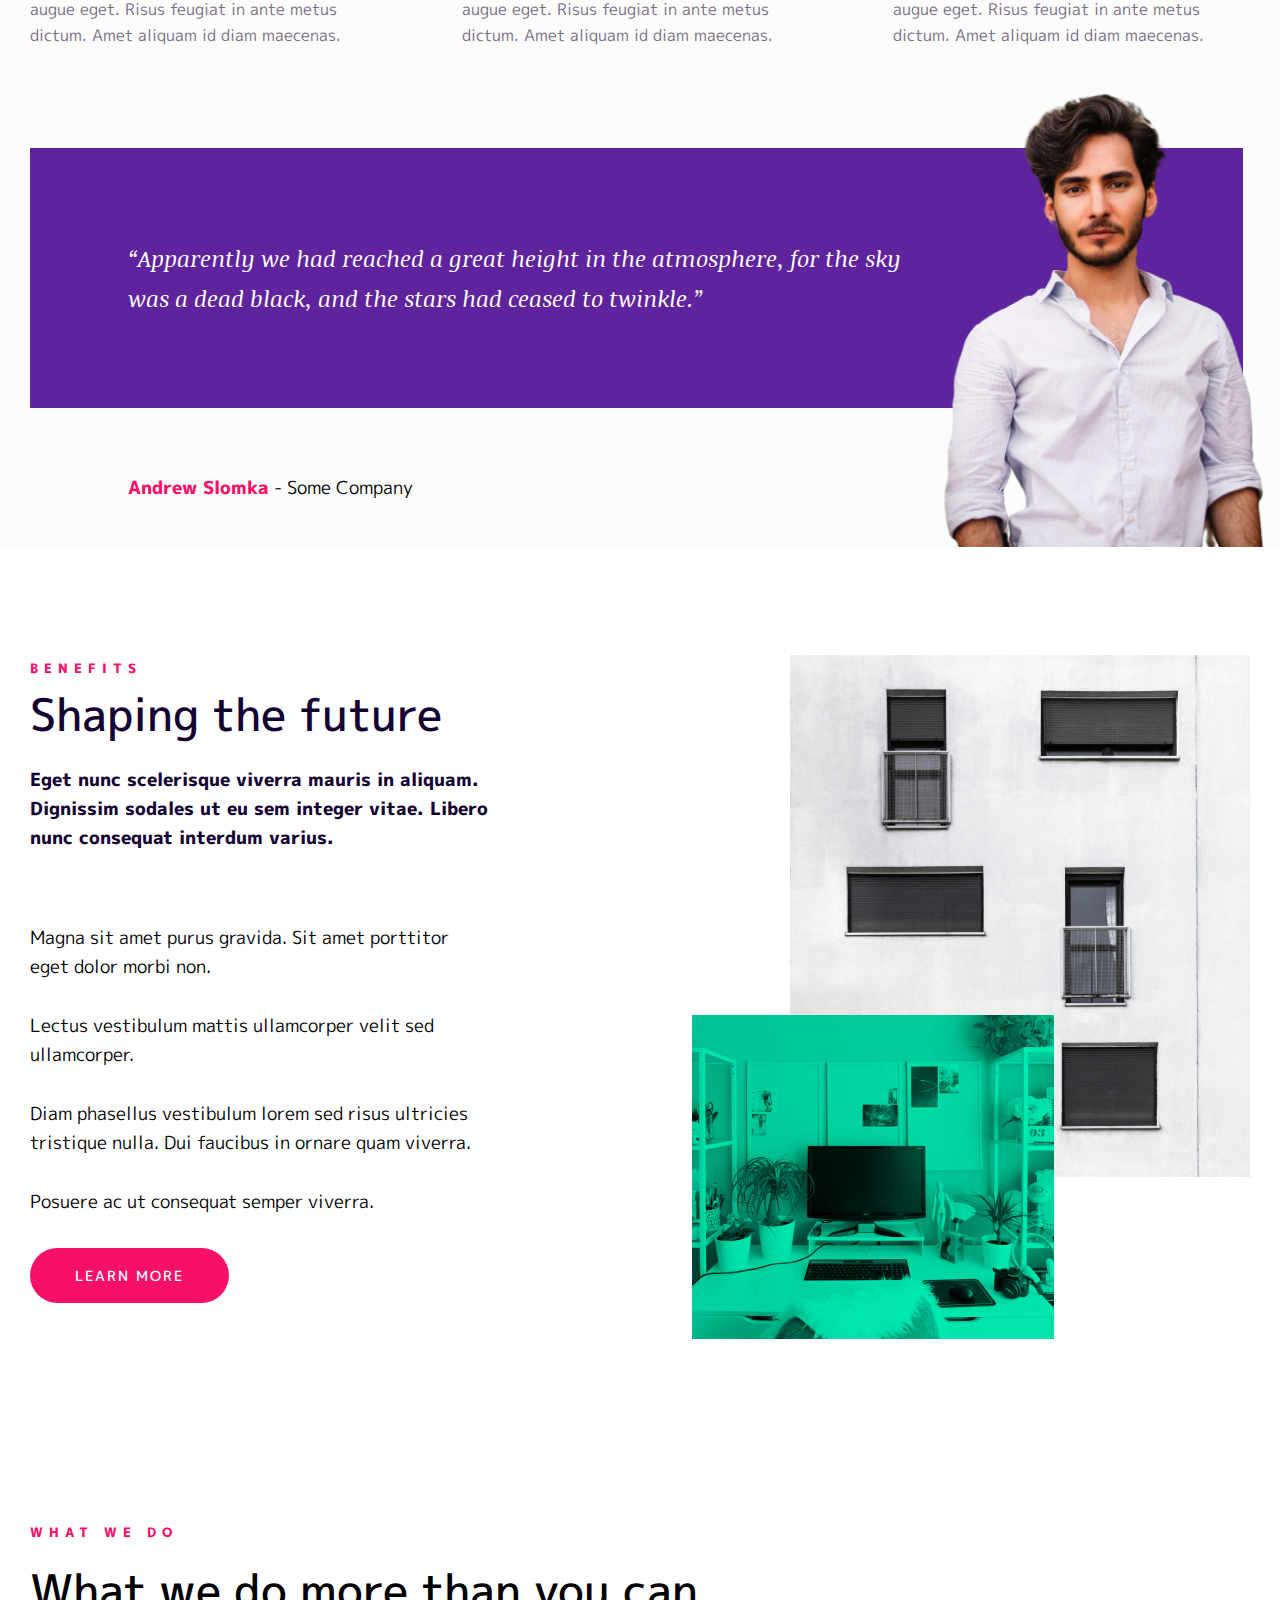
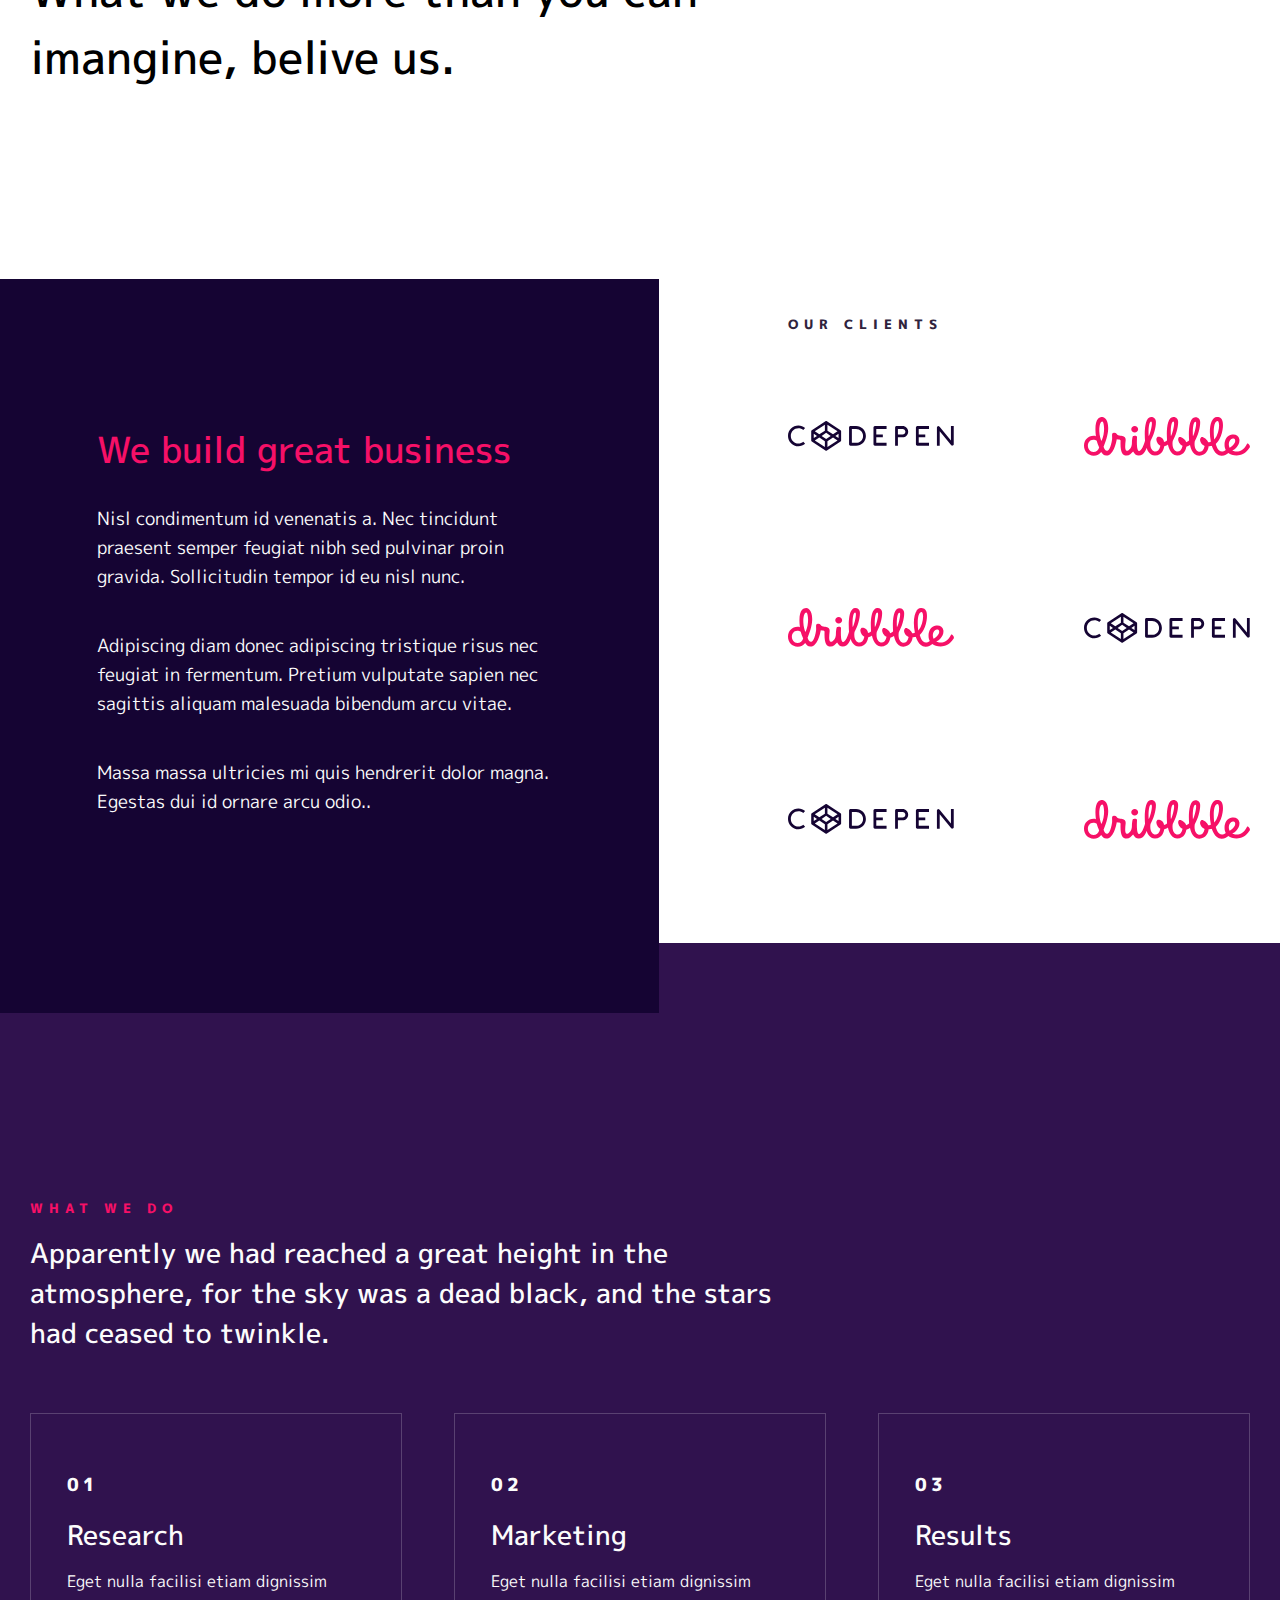
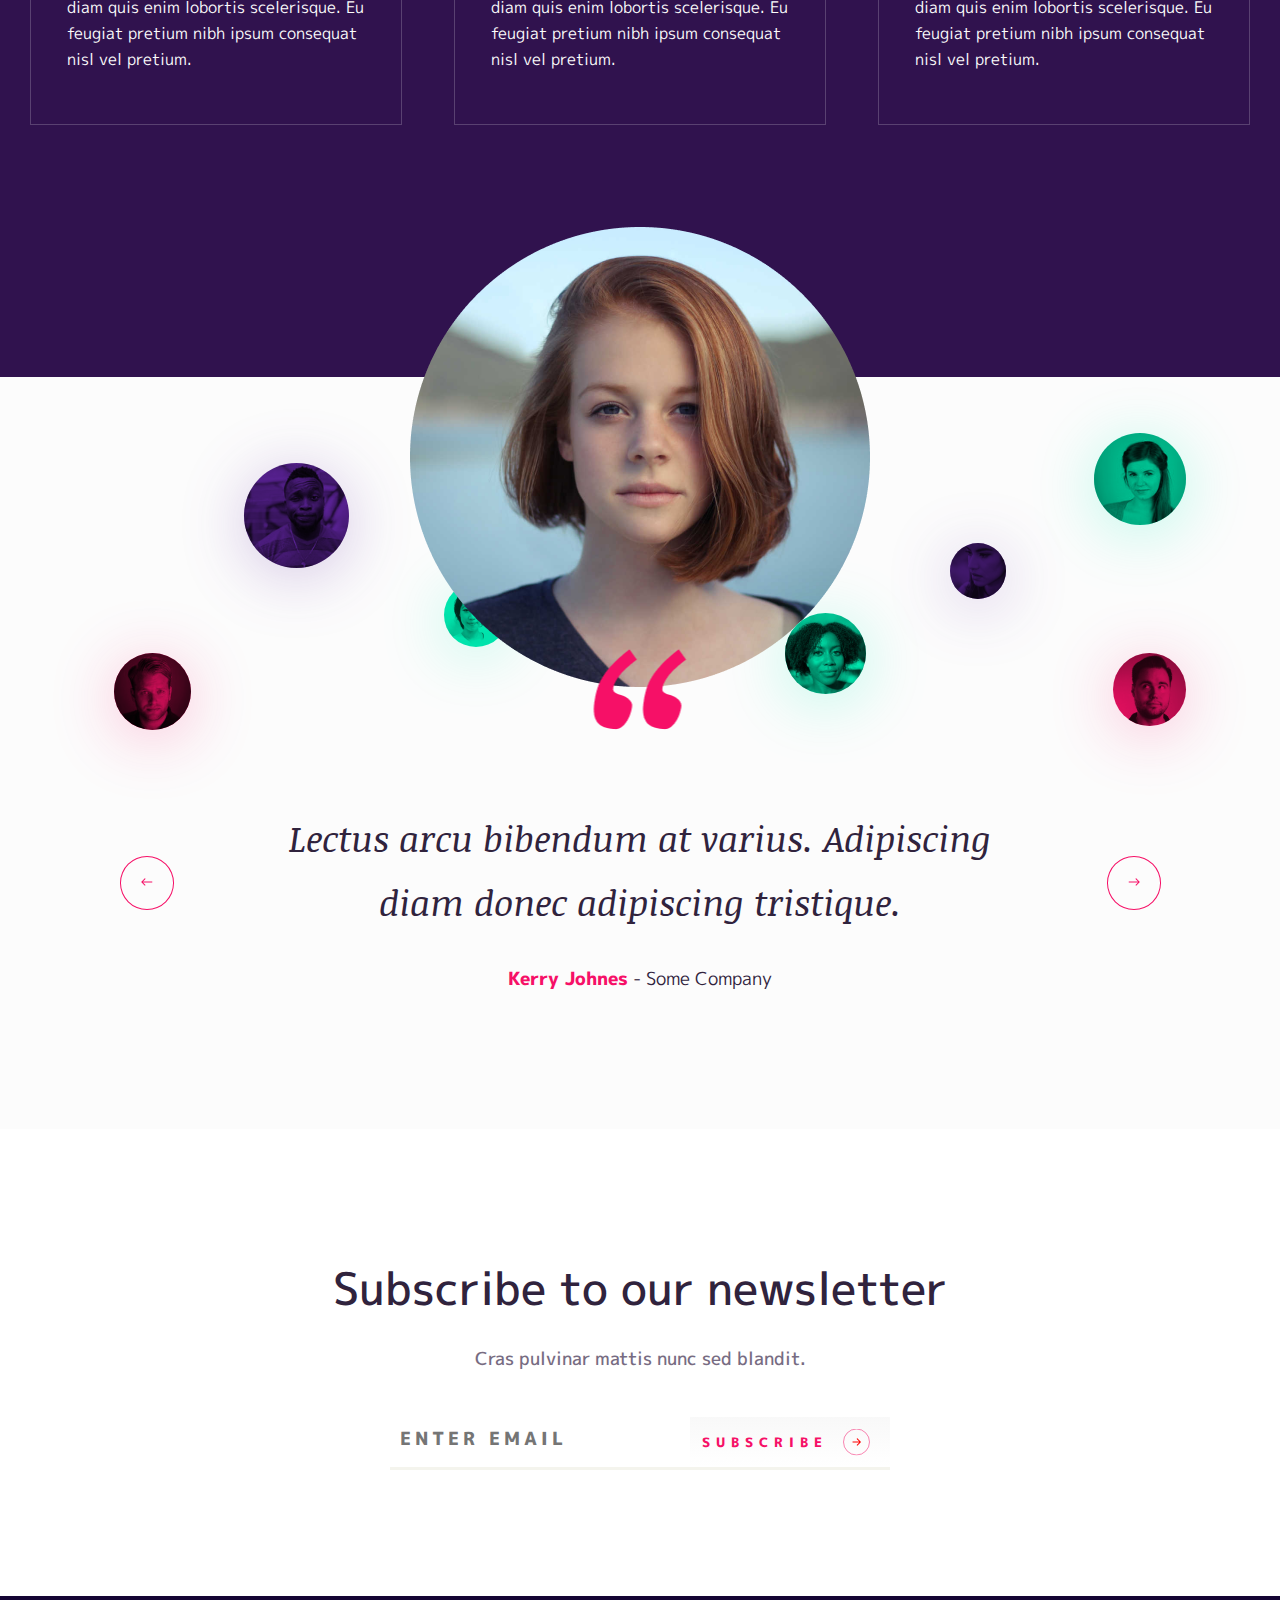
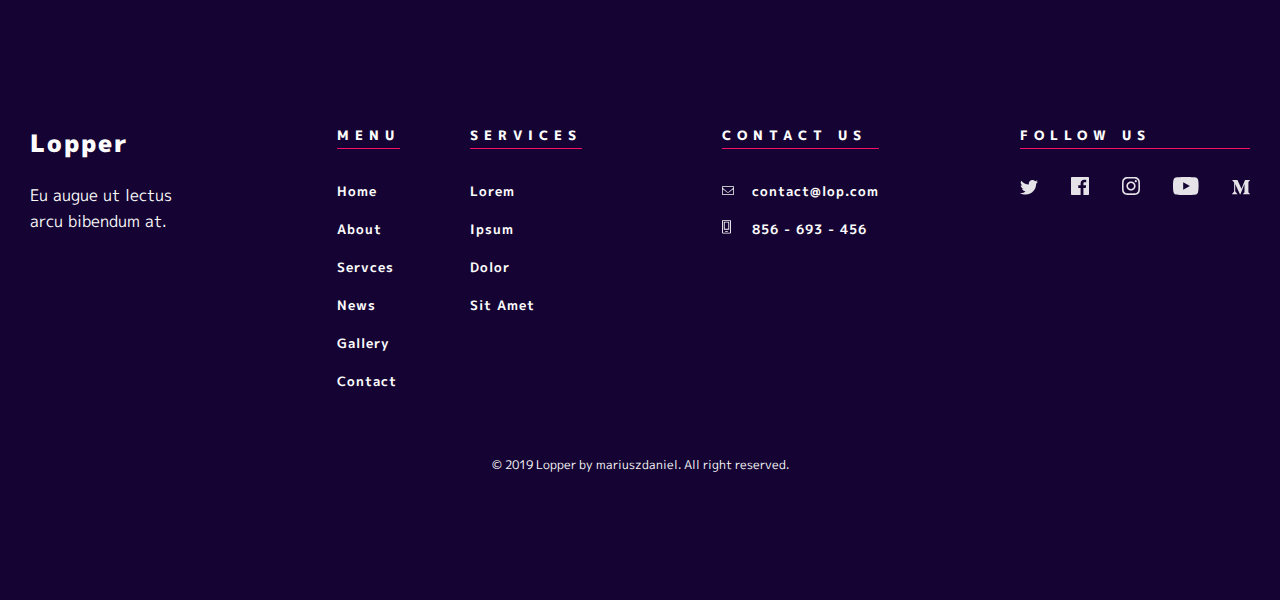
==== commit 465d396d: "add site adaptive" ====
--- a/index.html
+++ b/index.html
@@ -63,7 +63,7 @@
         </section>
       </div>
     </header>
-    <!-- <main class="main">
+    <main class="main">
       <section class="Our-services">
         <div class="container _container">
           <div class="Our-services__text">What we can do?</div>
@@ -118,6 +118,7 @@
           “Apparently we had reached a great height in the atmosphere, for the sky was a dead black, and the stars had ceased to
           twinkle.”
         </blockquote>
+        <img class="Our-services__img" src="img/Photo.png" alt="">
           <div class="cite__text">
             <span>Andrew Slomka</span> - Some Company
           </div>
@@ -125,6 +126,7 @@
         </div>
         </div>
       </section>
+      
       <section class="shaping">
         <div class="container _container">
           <div class="shaping__inner">
@@ -152,10 +154,13 @@
               </div>
               <a class="shaping-content__btn" href="#">Learn more</a>
             </div>
-            <img class="composition__photo" src="img/Photos.png" alt="Photos">
-          </div>
-        </div>
-      </section>
+            <div class="composition-photo">
+              <img class="composition-photo__img" src="img/Photos.png" alt="Photos">
+            </div>
+          </div>
+        </div>
+      </section>
+      
       <section class="imangine">
         <div class="container _container">
           <div class="imangine__subtitle">What we do</div>
@@ -206,6 +211,7 @@
           </div>
         </div>
       </section>
+      
       <section class="research">
         <div class="container _container">
           <div class="research__subtitle">What we do</div>
@@ -249,6 +255,7 @@
           </div>
         </div>
       </section>
+    
       <section class="profile">
         <div class="container _container">
           <div class="profile__row">
@@ -265,6 +272,7 @@
             <div class="profile__inner">
               <div class="profile__image">
                 <img class="profile__img" src="img/Ellipse1.png" alt="Ellipse1">
+                <img class="profile__img2" src="img/cov.png" alt="cov">
               </div>
               <p class="profile__text">
                 Lectus arcu bibendum at varius. Adipiscing diam donec adipiscing tristique.
@@ -287,6 +295,7 @@
           </div>
         </div>
       </section>
+        
       <section class="subscribe">
         <div class="container _container">
           <div class="subscribe__inner">
@@ -298,12 +307,16 @@
             </div>
             <form class="form">
               <input class="form__text" type="text" name="Enter email" placeholder="Enter email">
-              <button class="form__btn">Subscribe</button>
+              <div class="form__button">
+                <button class="form__btn">Subscribe</button>
+                <img class="form__img" src="img/Arrowform.svg" alt="Arrowform">
+              </div>
             </form>
           </div>
         </div>
       </section>
     </main>
+    
     <footer class="footer">
       <div class="container _container">
         <div class="footer__row">
@@ -399,7 +412,7 @@
           © 2019 Lopper by mariuszdaniel. All right reserved.
         </p>
       </div>
-    </footer> -->
+    </footer> 
   </div>
 
   <script src="js/script.js"></script>
--- a/css/style.css
+++ b/css/style.css
@@ -1 +1 @@
-*,::after,::before{margin:0;padding:0;box-sizing:border-box}html{font-size:62.5%}body{font-family:'M PLUS 1p', sans-serif}.wrapper{background-color:#fff}._container{max-width:150rem;padding:0rem 3rem;margin:0 auto}@media (max-width: 992px){html{font-size:50%}}@media (max-width: 768px){html{font-size:40%}}@media (max-width: 576px){html{font-size:30%}}.burger-menu{background-color:transparent;border:none;cursor:pointer}.header{min-height:100vh;background:url("../img/header-bg.jpg") 0 0 no-repeat;background-size:cover}.header__logo{font-size:2.4rem;line-height:4.3rem;font-weight:900;letter-spacing:.2rem;color:#FCFCFC}.header__inner{padding:6.1rem 0rem;display:flex;justify-content:space-between;align-items:center}.menu-list{display:flex}.menu-list__item{border-bottom:1px solid transparent;transition:all .2s}.menu-list__item:not(:first-child){margin-left:5.4rem}.menu-list__item:hover{border-bottom:1px solid #FCFCFC}.menu-list__link{font-weight:800;font-size:1.4rem;line-height:3rem;letter-spacing:.2rem;color:#FCFCFC;opacity:0.8;transition:all .2s}.menu-list__link:hover{opacity:1}.contacts{font-weight:800;font-size:1.44rem;line-height:3rem;letter-spacing:.2rem;color:#FCFCFC;padding-left:3.6rem;position:relative}.contacts::after{content:'';background:url("../img/tel.svg") 0 0 no-repeat;position:absolute;width:100%;height:100%;top:0;left:0}.We-grow{color:#FCFCFC;padding:16.2rem 0rem 12.6rem 0rem}.We-grow__inner{display:flex;justify-content:space-between}.We-grow__box{max-width:85.2rem}.We-grow__text{font-weight:800;font-size:1.4rem;line-height:3rem;letter-spacing:.4rem;text-transform:uppercase;margin-bottom:1.8rem}.We-grow__title{font-weight:900;font-size:9.9rem;line-height:11.8rem;margin-bottom:7rem}.We-grow__title span{color:#F61067}.We-grow__subtitle{font-weight:400;font-size:1.8rem;line-height:2.9rem;max-width:65.5rem;padding-right:5rem;position:relative;padding:3.5rem 0rem}.We-grow__subtitle::before{content:'';background:url("../img/Arrow.svg") 0 0 no-repeat;background-position:center;position:absolute;width:1.4rem;right:0;top:50%;transform:translateY(-50%);border:1px solid #FCFCFC;border-radius:50%;padding:2rem;margin-right:3rem;cursor:pointer;z-index:2}.We-grow__subtitle::after{content:'';position:absolute;border:1px solid rgba(255,255,255,0.25);width:500%;height:100%;top:0;right:0}.We-grow__text2{transform:rotate(90deg);font-weight:800;font-size:1.26rem;line-height:2.6rem;letter-spacing:.6rem;text-transform:uppercase;height:26rem;position:relative}.We-grow__text2::after{content:'';background:url("../img/icon1.svg") 0 0 no-repeat;width:2.7rem;height:5rem;top:-1.5rem;position:absolute;transform:rotate(-90deg);margin-left:3.5rem;cursor:pointer}@media (max-width: 1092px){.We-grow__text2{display:none}}@media (max-width: 992px){.contacts::after{height:120%}}@media (max-width: 768px){.contacts::after{height:150%}}@media (max-width: 576px){.menu{display:none}.contacts{display:none}}@media (max-width: 360px){.We-grow__subtitle{font-size:1.6rem}}.main{padding-top:13rem;background-color:#FCFCFC}.Our-services__row{display:grid;grid-template-columns:repeat(3, 1fr);grid-column-gap:7.5rem;grid-row-gap:6.4rem;margin-bottom:10rem}.Our-services__text{font-weight:800;font-size:1.26rem;line-height:2.6rem;letter-spacing:.6rem;text-transform:uppercase;color:#F61067;margin-bottom:1.8rem}.Our-services__title{font-weight:500;font-size:4.5rem;line-height:6.7rem;color:#30233D;margin-bottom:6rem}.Our-services__colum{display:flex}.Our-services__cite{font-family:'Noticia Text', serif;font-style:italic;font-weight:400;font-size:2.25rem;line-height:4rem;padding:9rem 30rem 9rem 9.8rem;max-width:121.3rem;background:#5E239D;align-items:center;position:relative;color:#FCFCFC}.Our-services__cite::after{content:'';background:url("../img/Photo.png") 0 0 no-repeat;position:absolute;width:42rem;height:63rem;top:-40%;right:-13.5%}.cite__text{font-size:1.8rem;line-height:2.9rem;padding:2rem 30rem 9rem 9.8rem;transform:translateY(45px);display:inline-block}.cite__text span{color:#F61067;font-weight:800}.content{max-width:31.8rem}.content__img{margin-bottom:1.8rem}.content__title{font-weight:500;font-size:1.8rem;line-height:2.7rem;color:#30233D;margin-bottom:0.9rem}.content__text{font-weight:400;font-size:1.62rem;line-height:2.6rem;color:#776C82}.shaping{padding:10.8rem 0rem 18rem 0rem;background-color:#fff}.shaping__inner{display:flex;justify-content:space-between}.shaping-content{max-width:46rem}.shaping-content__subtitle{font-weight:800;font-size:1.26rem;line-height:2.6rem;letter-spacing:.6rem;text-transform:uppercase;color:#F61067}.shaping-content__title{font-weight:500;font-size:4.5rem;line-height:6.7rem;color:#150433;margin-bottom:1.7rem}.shaping-content__descr{font-weight:800;font-size:1.8rem;line-height:2.9rem;margin-bottom:7.1rem;color:#150433}.shaping-content__box{margin-bottom:5rem}.shaping-content__text{margin-bottom:3rem;font-weight:400;font-size:1.8rem;line-height:2.9rem}.shaping-content__btn{padding:1.8rem 4.5rem;background-color:#F61067;border-radius:3.6rem;letter-spacing:2px;text-transform:uppercase;font-weight:500;font-size:1.35rem;line-height:2rem;color:#FCFCFC}.imangine{background-color:#fff}.imangine__subtitle{font-weight:800;font-size:1.26rem;line-height:2.6rem;letter-spacing:.6rem;text-transform:uppercase;margin-bottom:1.2rem;color:#F61067}.imangine__title{font-weight:500;font-size:4.5rem;line-height:6.7rem;max-width:85.7rem;margin-bottom:11.8rem}.imangine__inner{display:flex;justify-content:space-between;align-items:center}.imangine-box{position:relative;top:7rem;left:-8rem;background:#150433;padding:14.4rem 10.2rem 15.7rem 14.7rem}.imangine-box__content{max-width:46rem}.imangine-box__content_title{font-weight:500;font-size:3.6rem;line-height:5.3rem;color:#F61067;margin-bottom:2.8rem}.imangine-box__content_text{font-weight:400;font-size:1.8rem;line-height:2.9rem;margin-bottom:4rem;color:#FCFCFC}.content-box__subject{font-weight:800;font-size:1.26rem;line-height:2.6rem;letter-spacing:6px;text-transform:uppercase;color:#30233D;margin-bottom:8rem}.content-box__grid{display:grid;grid-template-columns:repeat(2, 1fr);grid-template-rows:repeat(3, 1fr);grid-column-gap:13rem;grid-row-gap:15rem;align-items:center}.research{background:#30124E;padding:25.2rem 0rem}.research__subtitle{font-weight:800;font-size:1.26rem;line-height:2.6rem;letter-spacing:.6rem;text-transform:uppercase;color:#F61067;margin-bottom:1.2rem}.research__text{font-weight:500;font-size:2.7rem;line-height:4rem;max-width:75.4rem;color:#FCFCFC;margin-bottom:6rem}.research__inner{display:flex;justify-content:space-between}.research-box{padding:7.2rem 3.6rem;border:1px solid rgba(255,255,255,0.2);max-width:37.2rem;transition:all .3s}.research-box:hover{background-color:#F61067}.research-box__number{font-weight:800;font-size:1.8rem;line-height:3.7rem;letter-spacing:.4rem;text-transform:uppercase;color:#FCFCFC;margin-bottom:1.2rem}.research-box__title{font-weight:500;font-size:2.7rem;line-height:4rem;color:#FCFCFC;margin-bottom:1.3rem}.research-box__text{font-weight:400;font-size:1.62rem;line-height:2.6rem;color:#FCFCFC}.profile{text-align:center}.profile__inner{margin-top:-15rem}.profile__image{margin-bottom:11.6rem;position:relative}.profile__image::before{content:'';position:absolute;background:url("../img/cov.png") 0 0 no-repeat;width:9.25rem;height:8rem;bottom:-8%;left:50%;transform:translateX(-50%)}.profile__text{font-family:'Noticia Text';font-style:italic;max-width:75.4rem;font-weight:400;font-size:3.6rem;line-height:6.4rem;color:#30233D;margin-bottom:3rem}.profile__name{font-weight:800;font-size:18px;line-height:29px;color:#30233D;font-weight:400;margin-bottom:13.6rem}.profile__name span{font-weight:800;color:#F61067}.profile__row{display:flex;align-items:center;justify-content:space-evenly;position:relative}.profile__ellipse1{position:absolute;left:2rem;top:22rem;transition:all .3s}.profile__ellipse1:hover{transform:scale(2, 2)}.profile__ellipse2{position:absolute;left:15rem;top:3rem;transition:all .3s}.profile__ellipse2:hover{transform:scale(2, 2)}.profile__ellipse3{position:absolute;left:35rem;top:15rem;transition:all .3s}.profile__ellipse3:hover{transform:scale(2, 2)}.profile__ellipse4{position:absolute;right:32rem;top:18rem;transition:all .3s}.profile__ellipse4:hover{transform:scale(2, 2)}.profile__ellipse5{position:absolute;top:11rem;right:18rem;transition:all .3s}.profile__ellipse5:hover{transform:scale(2, 2)}.profile__ellipse6{position:absolute;top:0rem;right:0rem;transition:all .3s}.profile__ellipse6:hover{transform:scale(2, 2)}.profile__ellipse7{position:absolute;right:0rem;top:22rem;transition:all .3s}.profile__ellipse7:hover{transform:scale(2, 2)}.profile__btn{color:#150433;bottom:0;padding:2rem 2rem;align-items:center;background-color:#150433;border-radius:50%;background-color:#FCFCFC;border:1px solid #F61067;transform:translateY(13rem);cursor:pointer;transition:all .2s}.profile__btn svg path{transition:all .2s}.profile__btn:hover svg path{fill:#fff}.profile__btn:hover{background-color:#F61067}.subscribe{padding:12.6rem 0rem;background-color:#fff}.subscribe__inner{display:flex;flex-direction:column;align-items:center}.subscribe__title{font-weight:500;font-size:4.5rem;line-height:6.7rem;color:#30233D;margin-bottom:2.3rem}.subscribe__subtitle{font-weight:500;font-size:1.8rem;line-height:2.7rem;color:#776C82;margin-bottom:4.5rem}.form{display:flex;border-bottom:3px solid #F4F4ED}.form__text{border:none;width:30rem;padding:0rem 1rem}.form__text::placeholder{font-weight:800;font-size:1.8rem;line-height:3.7rem;letter-spacing:.4rem;text-transform:uppercase}.form__btn{width:20rem;padding:1.2rem 0rem;border:none;background:linear-gradient(180deg, rgba(242,242,242,0.5) 0%, rgba(255,255,255,0) 100%);font-weight:800;font-size:1.26rem;line-height:2.6rem;letter-spacing:.6rem;text-transform:uppercase;color:#F61067;padding-right:5rem;position:relative;cursor:pointer}.form__btn::after{content:'';position:absolute;background:url("../img/Arrowform.svg") 0 0 no-repeat;width:2.7rem;height:2.7rem;top:50%;transform:translateY(-50%);right:2rem}.footer{background:#150433;padding:12.6rem 0rem}.footer__row{display:flex;justify-content:space-between;margin-bottom:5rem}.footer__content_whith{max-width:16.6rem}.footer__content_right{margin-right:7rem}.footer__inner{display:flex}.footer__title{font-weight:900;font-size:24px;line-height:43px;letter-spacing:2px;color:#FCFCFC;margin-bottom:1.7rem}.footer__text{font-weight:400;font-size:16.2px;line-height:26px;color:#FCFCFC}.footer__subtitle{font-weight:800;font-size:12.6px;line-height:26px;margin-bottom:2.8rem;color:#FCFCFC;letter-spacing:6px;text-transform:uppercase;border-bottom:1px solid #F61067}.footer-menu__item{margin-bottom:1rem}.footer-menu__link{font-weight:700;font-size:12.6px;line-height:28px;letter-spacing:1px;color:#FCFCFC;position:relative}.footer-menu__link_email{padding-left:3rem}.footer-menu__link_email::before{content:'';position:absolute;background:url("../img/email-bg.svg") 0 0 no-repeat;width:100%;height:100%;top:1.3rem;transform:translateY(-50%);left:0}.footer-menu__link_tel{padding-left:3rem}.footer-menu__link_tel::before{content:'';position:absolute;background:url("../img/tel-bg.svg") 0 0 no-repeat;width:100%;height:100%;top:50%;transform:translateY(-50%);left:0}.footer-box__link:not(:first-child){margin-left:3rem}.footer__copy{font-weight:400;font-size:11.7px;line-height:19px;color:#FCFCFC;transform:translateX(36rem);display:inline-block}
+*,::after,::before{margin:0;padding:0;box-sizing:border-box}html{font-size:62.5%}body{font-family:'M PLUS 1p', sans-serif}.wrapper{background-color:#fff}._container{max-width:150rem;padding:0rem 3rem;margin:0 auto}@media (max-width: 1100px){html{font-size:55%}}@media (max-width: 992px){html{font-size:50%}}@media (max-width: 768px){html{font-size:40%}}@media (max-width: 576px){html{font-size:30%}}.burger-menu{background-color:transparent;border:none;cursor:pointer}.header{min-height:100vh;background:url("../img/header-bg.jpg") 0 0 no-repeat;background-size:cover}.header__logo{font-size:2.4rem;line-height:4.3rem;font-weight:900;letter-spacing:.2rem;color:#FCFCFC}.header__inner{padding:6.1rem 0rem;display:flex;justify-content:space-between;align-items:center}.menu-list{display:flex}.menu-list__item{border-bottom:1px solid transparent;transition:all .2s}.menu-list__item:not(:first-child){margin-left:5.4rem}.menu-list__item:hover{border-bottom:1px solid #FCFCFC}.menu-list__link{font-weight:800;font-size:1.4rem;line-height:3rem;letter-spacing:.2rem;color:#FCFCFC;opacity:0.8;transition:all .2s}.menu-list__link:hover{opacity:1}.contacts{font-weight:800;font-size:1.44rem;line-height:3rem;letter-spacing:.2rem;color:#FCFCFC;padding-left:3.6rem;position:relative}.contacts::after{content:'';background:url("../img/tel.svg") 0 0 no-repeat;position:absolute;width:100%;height:100%;top:0;left:0}.We-grow{color:#FCFCFC;padding:16.2rem 0rem 12.6rem 0rem}.We-grow__inner{display:flex;justify-content:space-between}.We-grow__box{max-width:85.2rem}.We-grow__text{font-weight:800;font-size:1.4rem;line-height:3rem;letter-spacing:.4rem;text-transform:uppercase;margin-bottom:1.8rem}.We-grow__title{font-weight:900;font-size:9.9rem;line-height:11.8rem;margin-bottom:7rem}.We-grow__title span{color:#F61067}.We-grow__subtitle{font-weight:400;font-size:1.8rem;line-height:2.9rem;max-width:65.5rem;padding-right:5rem;position:relative;padding:3.5rem 0rem}.We-grow__subtitle::before{content:'';background:url("../img/Arrow.svg") 0 0 no-repeat;background-position:center;position:absolute;width:1.4rem;right:0;top:50%;transform:translateY(-50%);border:1px solid #FCFCFC;border-radius:50%;padding:2rem;margin-right:3rem;cursor:pointer;z-index:2}.We-grow__subtitle::after{content:'';position:absolute;border:1px solid rgba(255,255,255,0.25);width:500%;height:100%;top:0;right:0}.We-grow__text2{transform:rotate(90deg);font-weight:800;font-size:1.26rem;line-height:2.6rem;letter-spacing:.6rem;text-transform:uppercase;height:26rem;position:relative}.We-grow__text2::after{content:'';background:url("../img/icon1.svg") 0 0 no-repeat;width:2.7rem;height:5rem;top:-1.5rem;position:absolute;transform:rotate(-90deg);margin-left:3.5rem;cursor:pointer}@media (max-width: 1092px){.We-grow__text2{display:none}}@media (max-width: 992px){.contacts::after{height:120%}}@media (max-width: 768px){.contacts::after{height:150%}}@media (max-width: 576px){.menu{display:none}.contacts{display:none}.header{min-height:50vh}}@media (max-width: 360px){.We-grow__subtitle{font-size:1.6rem}}.main{padding-top:13rem;background-color:#FCFCFC}.Our-services__row{display:grid;grid-template-columns:repeat(3, 1fr);grid-column-gap:7.5rem;grid-row-gap:6.4rem;margin-bottom:10rem}.Our-services__text{font-weight:800;font-size:1.26rem;line-height:2.6rem;letter-spacing:.6rem;text-transform:uppercase;color:#F61067;margin-bottom:1.8rem}.Our-services__title{font-weight:500;font-size:4.5rem;line-height:6.7rem;color:#30233D;margin-bottom:6rem}.Our-services__colum{display:flex}.Our-services__box{position:relative}.Our-services__cite{font-family:'Noticia Text', serif;font-style:italic;font-weight:400;font-size:2.25rem;line-height:4rem;padding:9rem 30rem 9rem 9.8rem;max-width:121.3rem;background:#5E239D;align-items:center;color:#FCFCFC}.Our-services__img{position:absolute;top:-10.5rem;right:-5rem;max-width:100%;display:block}.cite__text{font-size:1.8rem;line-height:2.9rem;padding:2rem 30rem 9rem 9.8rem;transform:translateY(45px);display:inline-block}.cite__text span{color:#F61067;font-weight:800}.content{max-width:31.8rem}.content__img{margin-bottom:1.8rem}.content__title{font-weight:500;font-size:1.8rem;line-height:2.7rem;color:#30233D;margin-bottom:0.9rem}.content__text{font-weight:400;font-size:1.62rem;line-height:2.6rem;color:#776C82}@media (max-width: 1133px){.Our-services__img{max-width:35rem;right:0;top:-1.2rem}}@media (max-width: 1121px){.Our-services__img{max-width:35rem;right:0;top:-1.2rem}}@media (max-width: 992px){.Our-services__img{max-width:35rem;right:0;top:-5.2rem}}@media (max-width: 906px){.Our-services__img{max-width:35rem;right:0;top:-1.2rem}}@media (max-width: 768px){.Our-services__img{max-width:35rem;right:0;top:-5.2rem}}@media (max-width: 726px){.Our-services__img{max-width:35rem;right:0;top:-1.2rem}}@media (max-width: 576px){.Our-services__img{max-width:35rem;right:0;top:-5.2rem}}@media (max-width: 544px){.Our-services__img{max-width:35rem;right:0;top:-1.2rem}}@media (max-width: 434px){.Our-services__img{max-width:35rem;right:0;top:2.8rem}}@media (max-width: 420px){.Our-services__row{grid-template-columns:repeat(2, 1fr);grid-column-gap:7.5rem;grid-row-gap:6.4rem;margin-bottom:10rem;text-align:center}.Our-services__text{text-align:center}.Our-services__title{text-align:center}.Our-services__img{position:relative;left:50%;transform:translateX(-50%)}.Our-services__cite{padding:9rem 9rem 9rem 9.8rem}.cite__text{padding:2rem 23rem 15rem 22.8rem;display:block;text-align:center}}.shaping{padding:10.8rem 0rem 18rem 0rem;background-color:#fff}.shaping__inner{display:flex;justify-content:space-between}.shaping-content{max-width:46rem}.shaping-content__subtitle{font-weight:800;font-size:1.26rem;line-height:2.6rem;letter-spacing:.6rem;text-transform:uppercase;color:#F61067}.shaping-content__title{font-weight:500;font-size:4.5rem;line-height:6.7rem;color:#150433;margin-bottom:1.7rem}.shaping-content__descr{font-weight:800;font-size:1.8rem;line-height:2.9rem;margin-bottom:7.1rem;color:#150433}.shaping-content__box{margin-bottom:5rem}.shaping-content__text{margin-bottom:3rem;font-weight:400;font-size:1.8rem;line-height:2.9rem}.shaping-content__btn{padding:1.8rem 4.5rem;background-color:#F61067;border-radius:3.6rem;letter-spacing:2px;text-transform:uppercase;font-weight:500;font-size:1.35rem;line-height:2rem;color:#FCFCFC}.composition-photo__img{max-width:100%;display:block}@media (max-width: 992px){.composition__photo__img{max-width:100%}}@media (max-width: 576px){.composition-photo__img{max-width:80%}}@media (max-width: 460px){.shaping__inner{display:block}.composition-photo__img{position:relative;left:50%;transform:translateX(-50%)}.shaping-content{display:flex;flex-direction:column;margin-bottom:15rem;position:relative;left:50%;transform:translateX(-50%);align-items:center;text-align:center}}.imangine{background-color:#fff}.imangine__subtitle{font-weight:800;font-size:1.26rem;line-height:2.6rem;letter-spacing:.6rem;text-transform:uppercase;margin-bottom:1.2rem;color:#F61067}.imangine__title{font-weight:500;font-size:4.5rem;line-height:6.7rem;max-width:85.7rem;margin-bottom:11.8rem}.imangine__inner{display:flex;justify-content:space-between;align-items:center}.imangine-box{position:relative;top:7rem;left:-8rem;background:#150433;padding:14.4rem 10.2rem 15.7rem 14.7rem}.imangine-box__content{max-width:46rem}.imangine-box__content_title{font-weight:500;font-size:3.6rem;line-height:5.3rem;color:#F61067;margin-bottom:2.8rem}.imangine-box__content_text{font-weight:400;font-size:1.8rem;line-height:2.9rem;margin-bottom:4rem;color:#FCFCFC}.content-box__subject{font-weight:800;font-size:1.26rem;line-height:2.6rem;letter-spacing:6px;text-transform:uppercase;color:#30233D;margin-bottom:8rem}.content-box__grid{display:grid;grid-template-columns:repeat(2, 1fr);grid-template-rows:repeat(3, 1fr);grid-column-gap:13rem;grid-row-gap:15rem;align-items:center}@media (max-width: 992px){.imangine{padding-bottom:5rem}.imangine__inner{display:block}.imangine-box{position:static;text-align:center;display:flex;flex-direction:column;align-items:center;margin-bottom:5rem}.content-box{text-align:center}.content-box__grid{grid-column-gap:0rem}}@media (max-width: 460px){.content-box__grid{grid-template-columns:repeat(1, 1fr)}}.research{background:#30124E;padding:25.2rem 0rem}.research__subtitle{font-weight:800;font-size:1.26rem;line-height:2.6rem;letter-spacing:.6rem;text-transform:uppercase;color:#F61067;margin-bottom:1.2rem}.research__text{font-weight:500;font-size:2.7rem;line-height:4rem;max-width:75.4rem;color:#FCFCFC;margin-bottom:6rem}.research__inner{display:flex;justify-content:space-between}.research-box{padding:5.2rem 3.6rem;border:1px solid rgba(255,255,255,0.2);max-width:37.2rem;transition:all .3s}.research-box:hover{background-color:#F61067}.research-box__number{font-weight:800;font-size:1.8rem;line-height:3.7rem;letter-spacing:.4rem;text-transform:uppercase;color:#FCFCFC;margin-bottom:1.2rem}.research-box__title{font-weight:500;font-size:2.7rem;line-height:4rem;color:#FCFCFC;margin-bottom:1.3rem}.research-box__text{font-weight:400;font-size:1.62rem;line-height:2.6rem;color:#FCFCFC}@media (max-width: 698px){.research-box{padding:5.2rem 2.6rem}}@media (max-width: 460px){.research__inner{flex-direction:column;align-items:center}.research__subtitle{text-align:center}.research__title{display:block;max-width:100%;text-align:center}.research__text{max-width:none}.research-box{margin-bottom:2rem}}.profile{text-align:center}.profile__inner{margin-top:-15rem}.profile__image{margin-bottom:11.6rem;position:relative}.profile__img2{position:absolute;bottom:-4rem;left:50%;transform:translateX(-50%);max-width:100%;display:block}.profile__text{font-family:'Noticia Text';font-style:italic;max-width:75.4rem;font-weight:400;font-size:3.6rem;line-height:6.4rem;color:#30233D;margin-bottom:3rem}.profile__name{font-weight:800;font-size:18px;line-height:29px;color:#30233D;font-weight:400;margin-bottom:13.6rem}.profile__name span{font-weight:800;color:#F61067}.profile__row{display:flex;align-items:center;justify-content:space-evenly;position:relative}.profile__ellipse1{position:absolute;left:2rem;top:22rem;transition:all .3s}.profile__ellipse1:hover{transform:scale(2, 2)}.profile__ellipse2{position:absolute;left:15rem;top:3rem;transition:all .3s}.profile__ellipse2:hover{transform:scale(2, 2)}.profile__ellipse3{position:absolute;left:35rem;top:15rem;transition:all .3s}.profile__ellipse3:hover{transform:scale(2, 2)}.profile__ellipse4{position:absolute;right:32rem;top:18rem;transition:all .3s}.profile__ellipse4:hover{transform:scale(2, 2)}.profile__ellipse5{position:absolute;top:11rem;right:18rem;transition:all .3s}.profile__ellipse5:hover{transform:scale(2, 2)}.profile__ellipse6{position:absolute;top:0rem;right:0rem;transition:all .3s}.profile__ellipse6:hover{transform:scale(2, 2)}.profile__ellipse7{position:absolute;right:0rem;top:22rem;transition:all .3s}.profile__ellipse7:hover{transform:scale(2, 2)}.profile__btn{color:#150433;bottom:0;padding:2rem 2rem;align-items:center;background-color:#150433;border-radius:50%;background-color:#FCFCFC;border:1px solid #F61067;transform:translateY(13rem);cursor:pointer;transition:all .2s}.profile__btn svg path{transition:all .2s}.profile__btn:hover svg path{fill:#fff}.profile__btn:hover{background-color:#F61067}@media (max-width: 1260px){.profile__ellipse1{display:none}.profile__ellipse2{display:none}.profile__ellipse3{display:none}.profile__ellipse4{display:none}.profile__ellipse5{display:none}.profile__ellipse6{display:none}.profile__ellipse7{display:none}}@media (max-width: 992px){.profile__img{max-width:50%}.profile__img2{max-width:12rem}}@media (max-width: 769px){.profile__imge::before{width:14.25;height:13rem}.profile__text{margin-bottom:20rem}}@media (max-width: 577px){.profile__text{max-width:none;margin-bottom:40rem}.profile__btn{padding:4rem 4rem;margin-top:5rem}.profile__btn_After{transform:translateX(12rem)}.profile__btn_Before{transform:translateX(-12rem)}}@media (max-width: 460px){.profile__img2{max-width:8rem}}.subscribe{padding:12.6rem 0rem;background-color:#fff}.subscribe__inner{display:flex;flex-direction:column;align-items:center}.subscribe__title{font-weight:500;font-size:4.5rem;line-height:6.7rem;color:#30233D;margin-bottom:2.3rem}.subscribe__subtitle{font-weight:500;font-size:1.8rem;line-height:2.7rem;color:#776C82;margin-bottom:4.5rem}.form{display:flex;border-bottom:3px solid #F4F4ED}.form__text{border:none;width:30rem;padding:0rem 1rem}.form__text::placeholder{font-weight:800;font-size:1.8rem;line-height:3.7rem;letter-spacing:.4rem;text-transform:uppercase}.form__btn{width:20rem;padding:1.2rem 0rem;border:none;background:linear-gradient(180deg, rgba(242,242,242,0.5) 0%, rgba(255,255,255,0) 100%);font-weight:800;font-size:1.26rem;line-height:2.6rem;letter-spacing:.6rem;text-transform:uppercase;color:#F61067;padding-right:5rem;cursor:pointer}.form__button{position:relative}.form__img{max-width:100%;display:block;position:absolute;right:2rem;top:50%;transform:translateY(-50%);z-index:20}@media (max-width: 768px){.form__img{max-width:3rem}}@media (max-width: 460px){.form{display:block}.form__text{display:block;margin-bottom:1rem;border:1px solid #30233D;padding:2rem 1rem;box-shadow:0rem 0.4rem 0.4rem rgba(0,0,0,0.3);width:45rem}.form__btn{display:block;width:45rem;padding:2rem 1rem}}.footer{background:#150433;padding:12.6rem 0rem}.footer__row{display:flex;justify-content:space-between;margin-bottom:5rem}.footer__content_whith{max-width:16.6rem}.footer__content_right{margin-right:7rem}.footer__inner{display:flex}.footer__title{font-weight:900;font-size:24px;line-height:43px;letter-spacing:2px;color:#FCFCFC;margin-bottom:1.7rem}.footer__text{font-weight:400;font-size:16.2px;line-height:26px;color:#FCFCFC}.footer__subtitle{font-weight:800;font-size:12.6px;line-height:26px;margin-bottom:2.8rem;color:#FCFCFC;letter-spacing:6px;text-transform:uppercase;border-bottom:1px solid #F61067}.footer-menu__item{margin-bottom:1rem}.footer-menu__link{font-weight:700;font-size:12.6px;line-height:28px;letter-spacing:1px;color:#FCFCFC;position:relative}.footer-menu__link_email{padding-left:3rem}.footer-menu__link_email::before{content:'';position:absolute;background:url("../img/email-bg.svg") 0 0 no-repeat;width:100%;height:100%;top:1.3rem;transform:translateY(-50%);left:0}.footer-menu__link_tel{padding-left:3rem}.footer-menu__link_tel::before{content:'';position:absolute;background:url("../img/tel-bg.svg") 0 0 no-repeat;width:100%;height:100%;top:50%;transform:translateY(-50%);left:0}.footer-box__link:not(:first-child){margin-left:3rem}.footer__copy{font-weight:400;font-size:11.7px;line-height:19px;color:#FCFCFC;display:grid;justify-items:center}@media (max-width: 860px){.footer__row{display:grid;grid-template-columns:repeat(2, 1fr);grid-row-gap:10rem;justify-items:center}.footer__copy{display:inline-block;max-width:100%;transform:none;display:grid;justify-items:center}}@media (max-width: 460px){.footer__row{grid-template-columns:repeat(1, 1fr);grid-row-gap:10rem;justify-items:center;margin-bottom:10rem}.footer__inner{display:grid;grid-template-columns:repeat(1, 1fr);grid-row-gap:5rem;justify-items:center}}
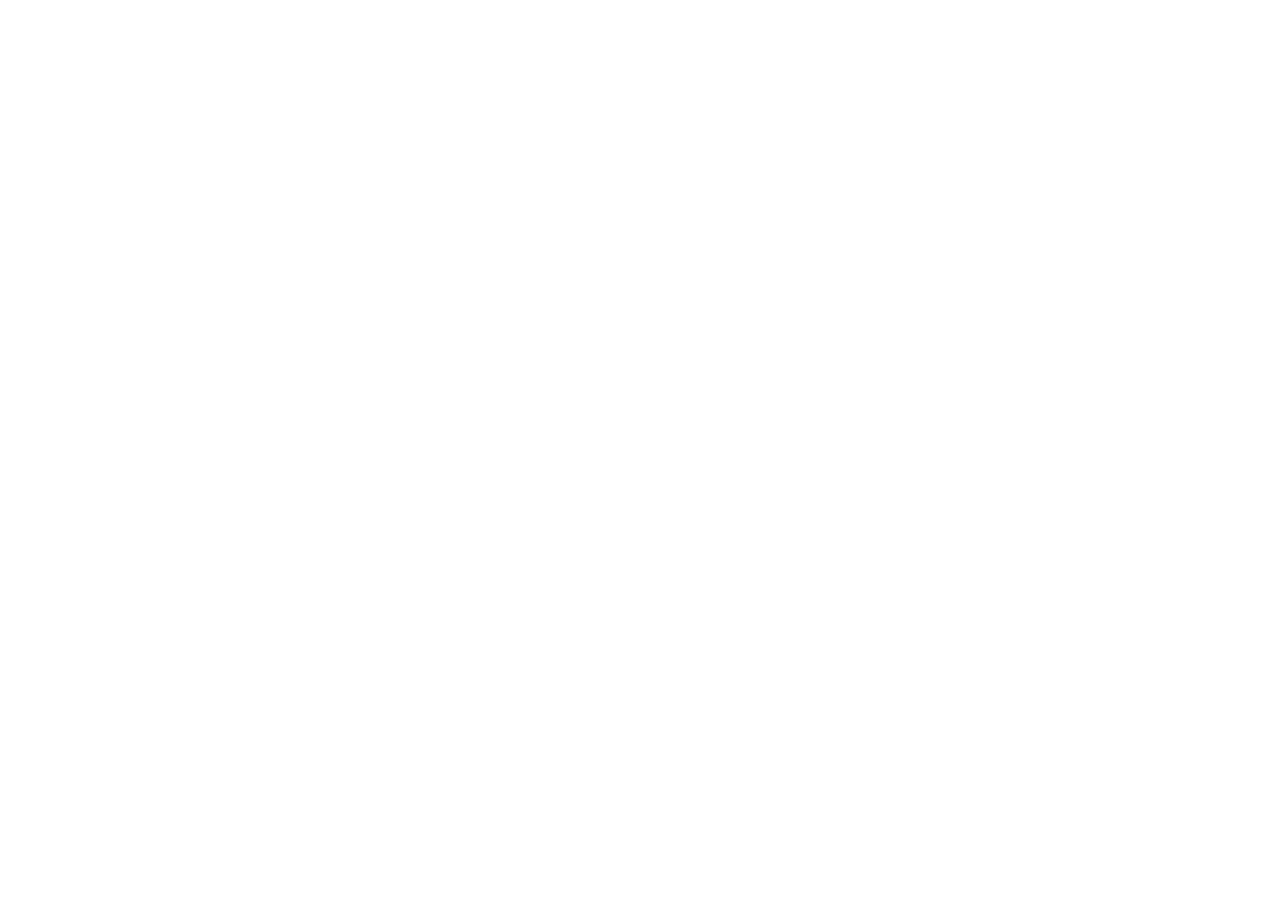
==== commit bb37761f: "add the file structure" ====
--- a/index.html
+++ b/index.html
@@ -4,417 +4,12 @@
   <meta charset="UTF-8">
   <meta http-equiv="X-UA-Compatible" content="IE=edge">
   <meta name="viewport" content="width=device-width, initial-scale=1.0">
-  <link rel="preconnect" href="https://fonts.googleapis.com">
-  <link rel="preconnect" href="https://fonts.gstatic.com" crossorigin>
-  <link href="https://fonts.googleapis.com/css2?family=M+PLUS+1p:wght@400;800;900&display=swap" rel="stylesheet">
-  <link href="https://fonts.googleapis.com/css2?family=Noticia+Text:ital@1&display=swap" rel="stylesheet">
-  <link rel="stylesheet" href="css/normalize.css">
-  <link rel="stylesheet" href="css/style.css">
-  <title>Lopper</title>
+  <title>Rick and Morti</title>
+  <link rel="stylesheet" href="style.css">
 </head>
 <body>
   
-  <div class="wrapper">
-    <header class="header">
-      <div class="container _container">
-        <div class="header__inner">
-          <a class="header__logo" href="#">
-            Lopper
-          </a>
-          <nav class="menu">
-            <ul class="menu-list">
-              <li class="menu-list__item">
-                <a class="menu-list__link" href="#">Home</a>
-              </li>
-              <li class="menu-list__item">
-                <a class="menu-list__link" href="#">Services</a>
-              </li>
-              <li class="menu-list__item">
-                <a class="menu-list__link" href="#">Work</a>
-              </li>
-              <li class="menu-list__item">
-                <a class="menu-list__link" href="#">About</a>
-              </li>
-            </ul>
-          </nav>
-          <a class="contacts" href="tel:(01)666-693-456">
-            (01) 666 - 693 - 456
-          </a>
-          <button class="burger-menu">
-            <img class="burger-menu__img" src="img/Menu.svg" alt="menu">
-          </button>
-        </div>
-        <section class="We-grow">
-          <div class="We-grow__inner">
-            <div class="We-grow__box">
-              <div class="We-grow__text">What we do?</div>
-              <h1 class="We-grow__title">
-                We grow<br>
-                <span>great business</span>
-              </h1>
-              <div class="We-grow__subtitle">
-                Velit laoreet id donec ultrices. Ut lectus arcu bibendum varius.
-              </div>
-            </div>
-              <div class="We-grow__text2">
-                Scroll to see more
-            </div>
-          </div>
-        </section>
-      </div>
-    </header>
-    <main class="main">
-      <section class="Our-services">
-        <div class="container _container">
-          <div class="Our-services__text">What we can do?</div>
-          <h2 class="Our-services__title">Our services</h2>
-        <div class="Our-services__row">
-          <div class="content">
-            <img class="content__img" src="img/Icon2.svg" alt="Icon2">
-            <div class="content__title">Webdesign</div>
-            <p class="content__text">
-              Tincidunt lobortis feugiat vivamus at augue eget. Risus feugiat in ante metus dictum. Amet aliquam id diam maecenas.
-            </p>
-          </div>
-          <div class="content">
-            <img class="content__img" src="img/Icon2.svg" alt="Icon2">
-            <div class="content__title">Webdev</div>
-            <p class="content__text">
-              Tincidunt lobortis feugiat vivamus at augue eget. Risus feugiat in ante metus dictum. Amet aliquam id diam maecenas.
-            </p>
-          </div>
-          <div class="content">
-            <img class="content__img" src="img/Icon2.svg" alt="Icon2">
-            <div class="content__title">Marketing</div>
-            <p class="content__text">
-              Tincidunt lobortis feugiat vivamus at augue eget. Risus feugiat in ante metus dictum. Amet aliquam id diam maecenas.
-            </p>
-          </div>
-          <div class="content">
-            <img class="content__img" src="img/Icon2.svg" alt="Icon2">
-            <div class="content__title">Marketing</div>
-            <p class="content__text">
-              Tincidunt lobortis feugiat vivamus at augue eget. Risus feugiat in ante metus dictum. Amet aliquam id diam maecenas.
-            </p>
-          </div>
-          <div class="content">
-            <img class="content__img" src="img/Icon2.svg" alt="Icon2">
-            <div class="content__title">Webdesign</div>
-            <p class="content__text">
-              Tincidunt lobortis feugiat vivamus at augue eget. Risus feugiat in ante metus dictum. Amet aliquam id diam maecenas.
-            </p>
-          </div>
-          <div class="content">
-            <img class="content__img" src="img/Icon2.svg" alt="Icon2">
-            <div class="content__title">Webdev</div>
-            <p class="content__text">
-              Tincidunt lobortis feugiat vivamus at augue eget. Risus feugiat in ante metus dictum. Amet aliquam id diam maecenas.
-            </p>
-          </div>
-        </div>
-        <div class="Our-services__colum">
-          <div class="Our-services__box">
-        <blockquote class="Our-services__cite">
-          “Apparently we had reached a great height in the atmosphere, for the sky was a dead black, and the stars had ceased to
-          twinkle.”
-        </blockquote>
-        <img class="Our-services__img" src="img/Photo.png" alt="">
-          <div class="cite__text">
-            <span>Andrew Slomka</span> - Some Company
-          </div>
-        </div>
-        </div>
-        </div>
-      </section>
-      
-      <section class="shaping">
-        <div class="container _container">
-          <div class="shaping__inner">
-            <div class="shaping-content">
-              <div class="shaping-content__subtitle">Benefits</div>
-              <h2 class="shaping-content__title">Shaping the future</h2>
-              <div class="shaping-content__descr">
-                Eget nunc scelerisque viverra mauris in aliquam. Dignissim sodales ut eu sem integer vitae. Libero nunc
-                consequat
-                interdum varius.
-              </div>
-              <div class="shaping-content__box">
-                <p class="shaping-content__text">
-                  Magna sit amet purus gravida. Sit amet porttitor eget dolor morbi non.
-                </p>
-                <p class="shaping-content__text">
-                  Lectus vestibulum mattis ullamcorper velit sed ullamcorper.
-                </p>
-                <p class="shaping-content__text">
-                  Diam phasellus vestibulum lorem sed risus ultricies tristique nulla. Dui faucibus in ornare quam viverra.
-                </p>
-                <p class="shaping-content__text">
-                  Posuere ac ut consequat semper viverra.
-                </p>
-              </div>
-              <a class="shaping-content__btn" href="#">Learn more</a>
-            </div>
-            <div class="composition-photo">
-              <img class="composition-photo__img" src="img/Photos.png" alt="Photos">
-            </div>
-          </div>
-        </div>
-      </section>
-      
-      <section class="imangine">
-        <div class="container _container">
-          <div class="imangine__subtitle">What we do</div>
-          <h3 class="imangine__title">
-            What we do more than you can
-            imangine, belive us.
-          </h3>
-          <div class="imangine__inner">
-            <div class="imangine-box">
-              <div class="imangine-box__content">
-                <h4 class="imangine-box__content_title">We build great business</h4>
-                <p class="imangine-box__content_text">
-                  Nisl condimentum id venenatis a. Nec tincidunt praesent semper feugiat nibh sed pulvinar proin gravida. Sollicitudin
-                  tempor id eu nisl nunc.
-                </p>
-                <p class="imangine-box__content_text">
-                  Adipiscing diam donec adipiscing tristique risus nec feugiat in fermentum. Pretium vulputate sapien nec sagittis aliquam
-                  malesuada bibendum arcu vitae.
-                </p>
-                <p class="imangine-box__content_text">
-                  Massa massa ultricies mi quis hendrerit dolor magna. Egestas dui id ornare arcu odio..
-                </p>
-              </div>
-            </div>
-            <div class="content-box">
-              <div class="content-box__subject">Our clients</div>
-              <div class="content-box__grid">
-              <a class="content-box__link" href="#">
-                <img src="img/Vector1.svg" alt="Vector1">
-              </a>
-              <a class="content-box__link" href="#">
-                <img src="img/Vector2.svg" alt="Vector2">
-              </a>
-              <a class="content-box__link" href="#">
-                <img src="img/Vector2.svg" alt="Vector1">
-              </a>
-              <a class="content-box__link" href="#">
-                <img src="img/Vector1.svg" alt="Vector2">
-              </a>
-              <a class="content-box__link" href="#">
-                <img src="img/Vector1.svg" alt="Vector1">
-              </a>
-              <a class="content-box__link" href="#">
-                <img src="img/Vector2.svg" alt="Vector2">
-              </a>
-            </div>
-            </div>
-          </div>
-        </div>
-      </section>
-      
-      <section class="research">
-        <div class="container _container">
-          <div class="research__subtitle">What we do</div>
-          <p class="research__text">
-            Apparently we had reached a great height in the atmosphere, for the sky was a dead black, and the stars had ceased to
-            twinkle.
-          </p>
-          <div class="research__inner">
-            <div class="research-box">
-              <div class="research-box__number">
-                01
-              </div>
-              <h4 class="research-box__title">Research</h4>
-              <p class="research-box__text">
-                Eget nulla facilisi etiam dignissim diam quis enim lobortis scelerisque. Eu feugiat pretium nibh ipsum consequat nisl
-                vel pretium.
-              </p>
-            </div>
-            <div class="research-box">
-              <div class="research-box__number">
-                02
-              </div>
-              <h4 class="research-box__title">Marketing</h4>
-              <p class="research-box__text">
-                Eget nulla facilisi etiam dignissim diam quis enim lobortis scelerisque. Eu feugiat pretium nibh ipsum consequat
-                nisl
-                vel pretium.
-              </p>
-            </div>
-            <div class="research-box">
-              <div class="research-box__number">
-                03
-              </div>
-              <h4 class="research-box__title">Results</h4>
-              <p class="research-box__text">
-                Eget nulla facilisi etiam dignissim diam quis enim lobortis scelerisque. Eu feugiat pretium nibh ipsum consequat
-                nisl
-                vel pretium.
-              </p>
-            </div>
-          </div>
-        </div>
-      </section>
-    
-      <section class="profile">
-        <div class="container _container">
-          <div class="profile__row">
-            <img class="profile__ellipse1" src="img/Ellipse01.svg" alt="Ellipse01">
-            <img class="profile__ellipse2" src="img/Ellipse02.svg" alt="Ellipse02">
-            <img class="profile__ellipse3" src="img/Ellipse03.svg" alt="Ellipse03">
-            <button class="profile__btn profile__btn_After">
-              <svg width="12" height="8" viewBox="0 0 12 8" fill="green" xmlns="http://www.w3.org/2000/svg">
-                <path
-                  d="M0.396446 3.64645C0.201184 3.84171 0.201184 4.15829 0.396446 4.35355L3.57843 7.53553C3.77369 7.7308 4.09027 7.7308 4.28553 7.53553C4.4808 7.34027 4.4808 7.02369 4.28553 6.82843L1.45711 4L4.28553 1.17157C4.4808 0.976311 4.4808 0.659728 4.28553 0.464466C4.09027 0.269204 3.77369 0.269204 3.57843 0.464466L0.396446 3.64645ZM11.25 3.5H0.75V4.5H11.25V3.5Z"
-                  fill="#F61067" />
-              </svg>
-            </button>
-            <div class="profile__inner">
-              <div class="profile__image">
-                <img class="profile__img" src="img/Ellipse1.png" alt="Ellipse1">
-                <img class="profile__img2" src="img/cov.png" alt="cov">
-              </div>
-              <p class="profile__text">
-                Lectus arcu bibendum at varius. Adipiscing diam donec adipiscing tristique.
-              </p>
-              <div class="profile__name">
-                <span>Kerry Johnes</span> - Some Company
-              </div>
-            </div>
-            <button class="profile__btn profile__btn_Before">
-              <svg width="12" height="8" viewBox="0 0 12 8" fill="green" xmlns="http://www.w3.org/2000/svg">
-                <path
-                  d="M11.6036 4.35355C11.7988 4.15829 11.7988 3.84171 11.6036 3.64645L8.42157 0.464466C8.22631 0.269204 7.90973 0.269204 7.71447 0.464466C7.5192 0.659728 7.5192 0.976311 7.71447 1.17157L10.5429 4L7.71447 6.82843C7.5192 7.02369 7.5192 7.34027 7.71447 7.53553C7.90973 7.7308 8.22631 7.7308 8.42157 7.53553L11.6036 4.35355ZM0.75 4.5H11.25V3.5H0.75V4.5Z"
-                  fill="#F61067" />
-              </svg>
-            </button>
-              <img class="profile__ellipse4" src="img/Ellipse04.svg" alt="Ellipse04">
-              <img class="profile__ellipse5" src="img/Ellipse05.svg" alt="Ellipse05">
-              <img class="profile__ellipse6" src="img/Ellipse06.svg" alt="Ellipse06">
-              <img class="profile__ellipse7" src="img/Ellipse07.svg" alt="Ellipse07">
-          </div>
-        </div>
-      </section>
-        
-      <section class="subscribe">
-        <div class="container _container">
-          <div class="subscribe__inner">
-            <h4 class="subscribe__title">
-              Subscribe to our newsletter
-            </h4>
-            <div class="subscribe__subtitle">
-              Cras pulvinar mattis nunc sed blandit.
-            </div>
-            <form class="form">
-              <input class="form__text" type="text" name="Enter email" placeholder="Enter email">
-              <div class="form__button">
-                <button class="form__btn">Subscribe</button>
-                <img class="form__img" src="img/Arrowform.svg" alt="Arrowform">
-              </div>
-            </form>
-          </div>
-        </div>
-      </section>
-    </main>
-    
-    <footer class="footer">
-      <div class="container _container">
-        <div class="footer__row">
-          <div class="footer__content footer__content_whith">
-            <h5 class="footer__title">Lopper</h5>
-            <p class="footer__text">
-              Eu augue ut lectus arcu bibendum at.
-            </p>
-          </div>
-          <div class="footer__inner">
-          <div class="footer__content footer__content_right">
-            <div class="footer__subtitle">Menu</div>
-            <nav class="footer-menu">
-              <ul class="footer-menu__list">
-                <li class="footer-menu__item">
-                  <a class="footer-menu__link" href="#">Home</a>
-                </li>        
-                <li class="footer-menu__item">
-                  <a class="footer-menu__link" href="#">About</a>
-                </li>
-                <li class="footer-menu__item">
-                  <a class="footer-menu__link" href="#">Servces</a>
-                </li>
-                <li class="footer-menu__item">
-                  <a class="footer-menu__link" href="#">News</a>
-                </li>
-                <li class="footer-menu__item">
-                  <a class="footer-menu__link" href="#">Gallery</a>
-                </li>
-                <li class="footer-menu__item">
-                  <a class="footer-menu__link" href="#">Contact</a>
-                </li>
-              </ul>
-            </nav>
-          </div>
-          <div class="footer__content">
-            <div class="footer__subtitle">Services</div>
-            <nav class="footer-menu">
-              <ul class="footer-menu__list">
-                <li class="footer-menu__item">
-                  <a class="footer-menu__link" href="#">Lorem</a>
-                </li>
-                <li class="footer-menu__item">
-                  <a class="footer-menu__link" href="#">Ipsum</a>
-                </li>
-                <li class="footer-menu__item">
-                  <a class="footer-menu__link" href="#">Dolor</a>
-                </li>
-                <li class="footer-menu__item">
-                  <a class="footer-menu__link" href="#">Sit Amet</a>
-                </li>
-              </ul>
-            </nav>
-          </div>
-          </div>
 
-          <div class="footer__content">
-            <div class="footer__subtitle">Contact us</div>
-            <nav class="footer-menu">
-              <ul class="footer-menu__list">
-                <li class="footer-menu__item">
-                  <a class="footer-menu__link footer-menu__link_email" href="#">contact@lop.com</a>
-                </li>
-                <li class="footer-menu__item">
-                  <a class="footer-menu__link footer-menu__link_tel" href="tel:856-693-456">856 - 693 - 456</a>
-                </li>
-              </ul>
-            </nav>
-          </div>
-
-          <div class="footer__content">
-            <div class="footer__subtitle">Follow us</div>
-            <div class="footer-box">
-              <a class="footer-box__link" href="#">
-                <img src="img/twitter.svg" alt="twitter">
-              </a>
-              <a class="footer-box__link" href="#">
-                <img src="img/fb.svg" alt="fb">
-              </a>
-              <a class="footer-box__link" href="#">
-                <img src="img/inst.svg" alt="inst">
-              </a>
-              <a class="footer-box__link" href="#">
-                <img src="img/youtube.svg" alt="youtube">
-              </a>
-              <a class="footer-box__link" href="#">
-                <img src="img/met.svg" alt="met">
-              </a>
-            </div>
-          </div>
-        </div>
-        <p class="footer__copy">
-          © 2019 Lopper by mariuszdaniel. All right reserved.
-        </p>
-      </div>
-    </footer> 
-  </div>
-
-  <script src="js/script.js"></script>
+  <script src="script.js"></script>
 </body>
 </html>